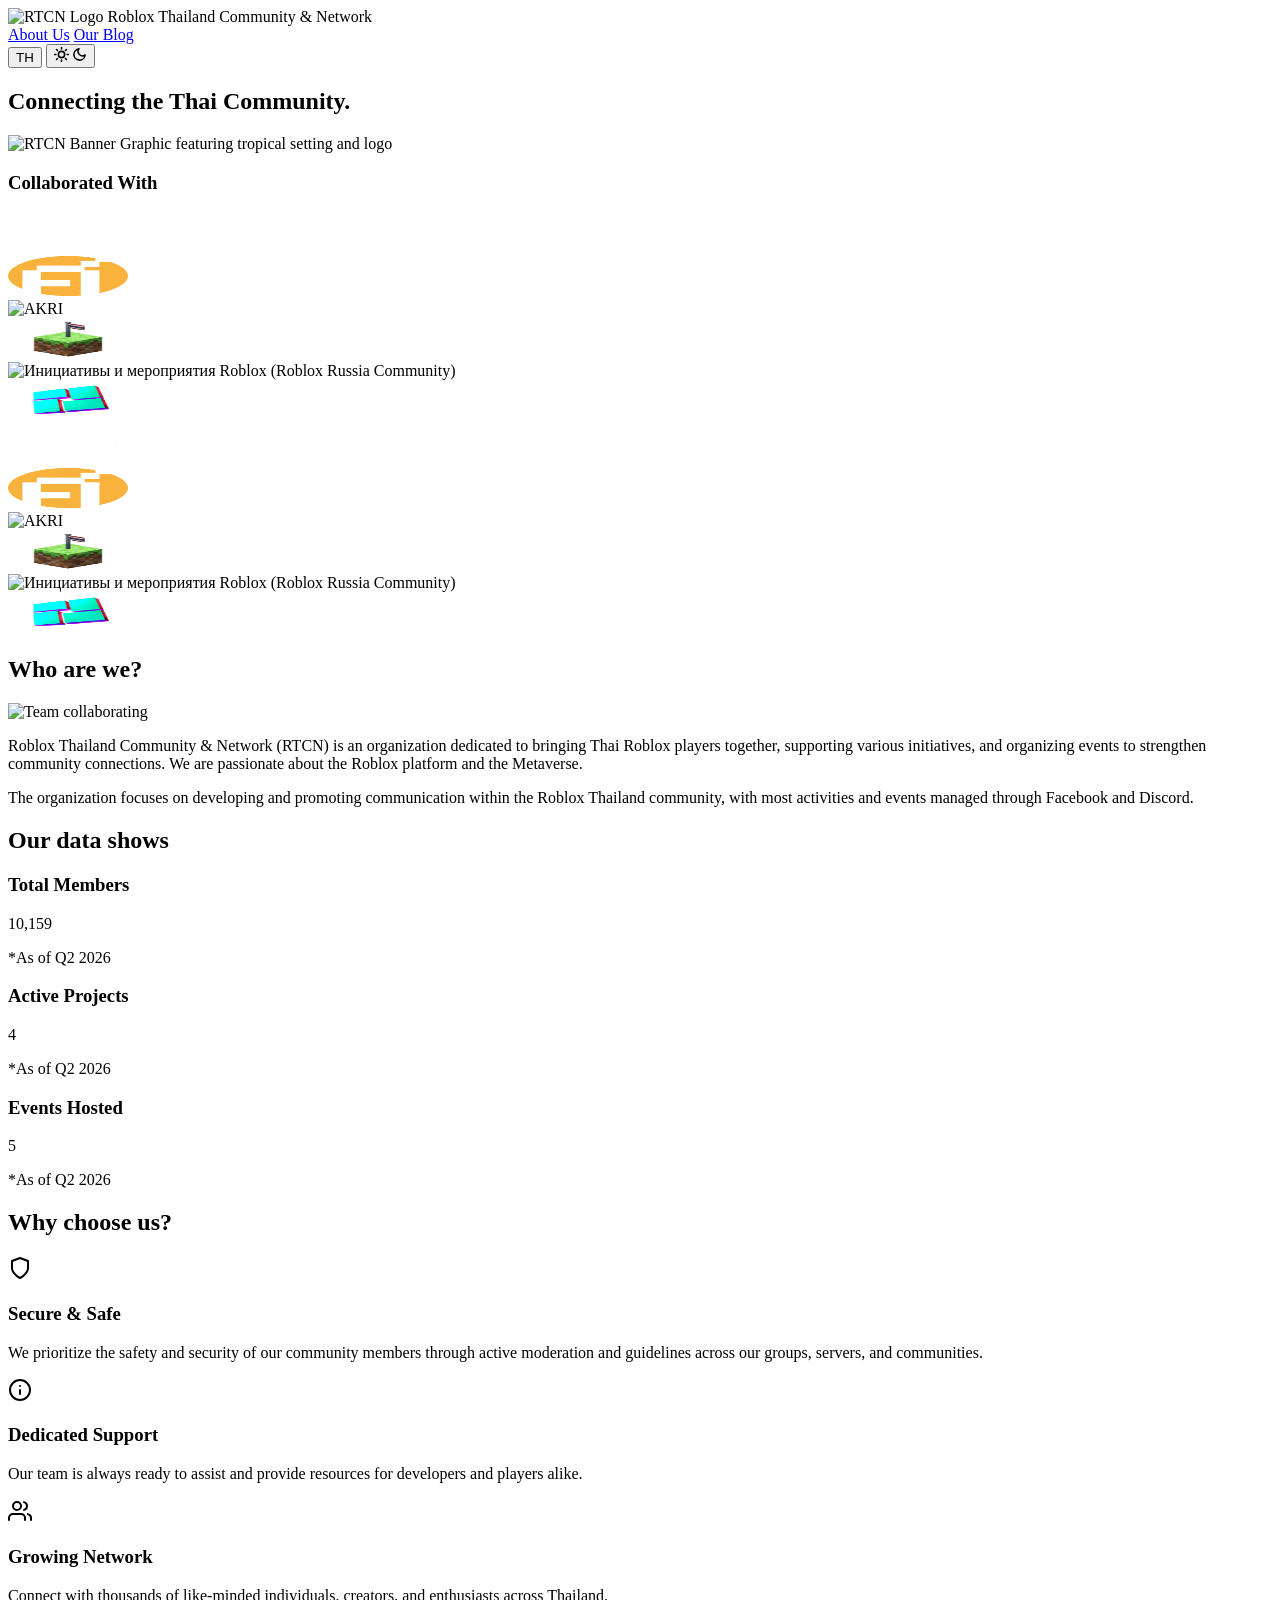
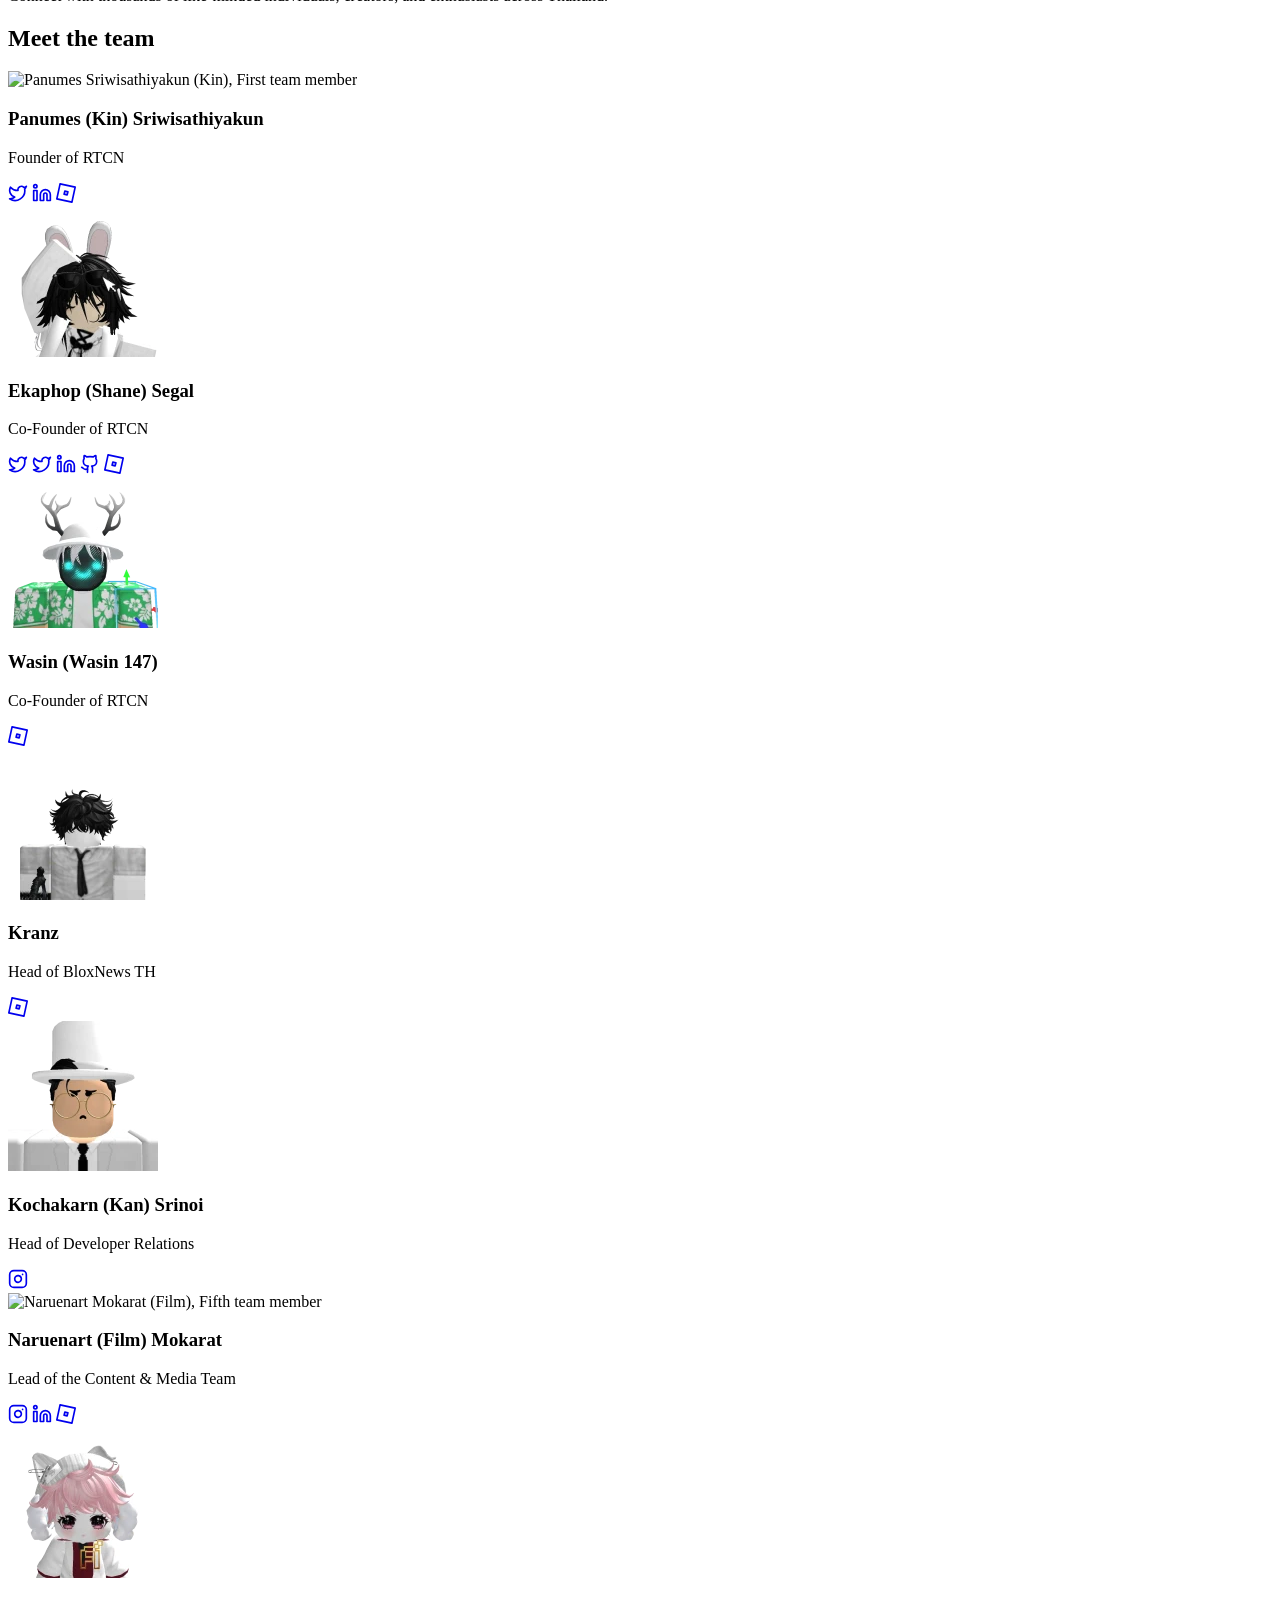
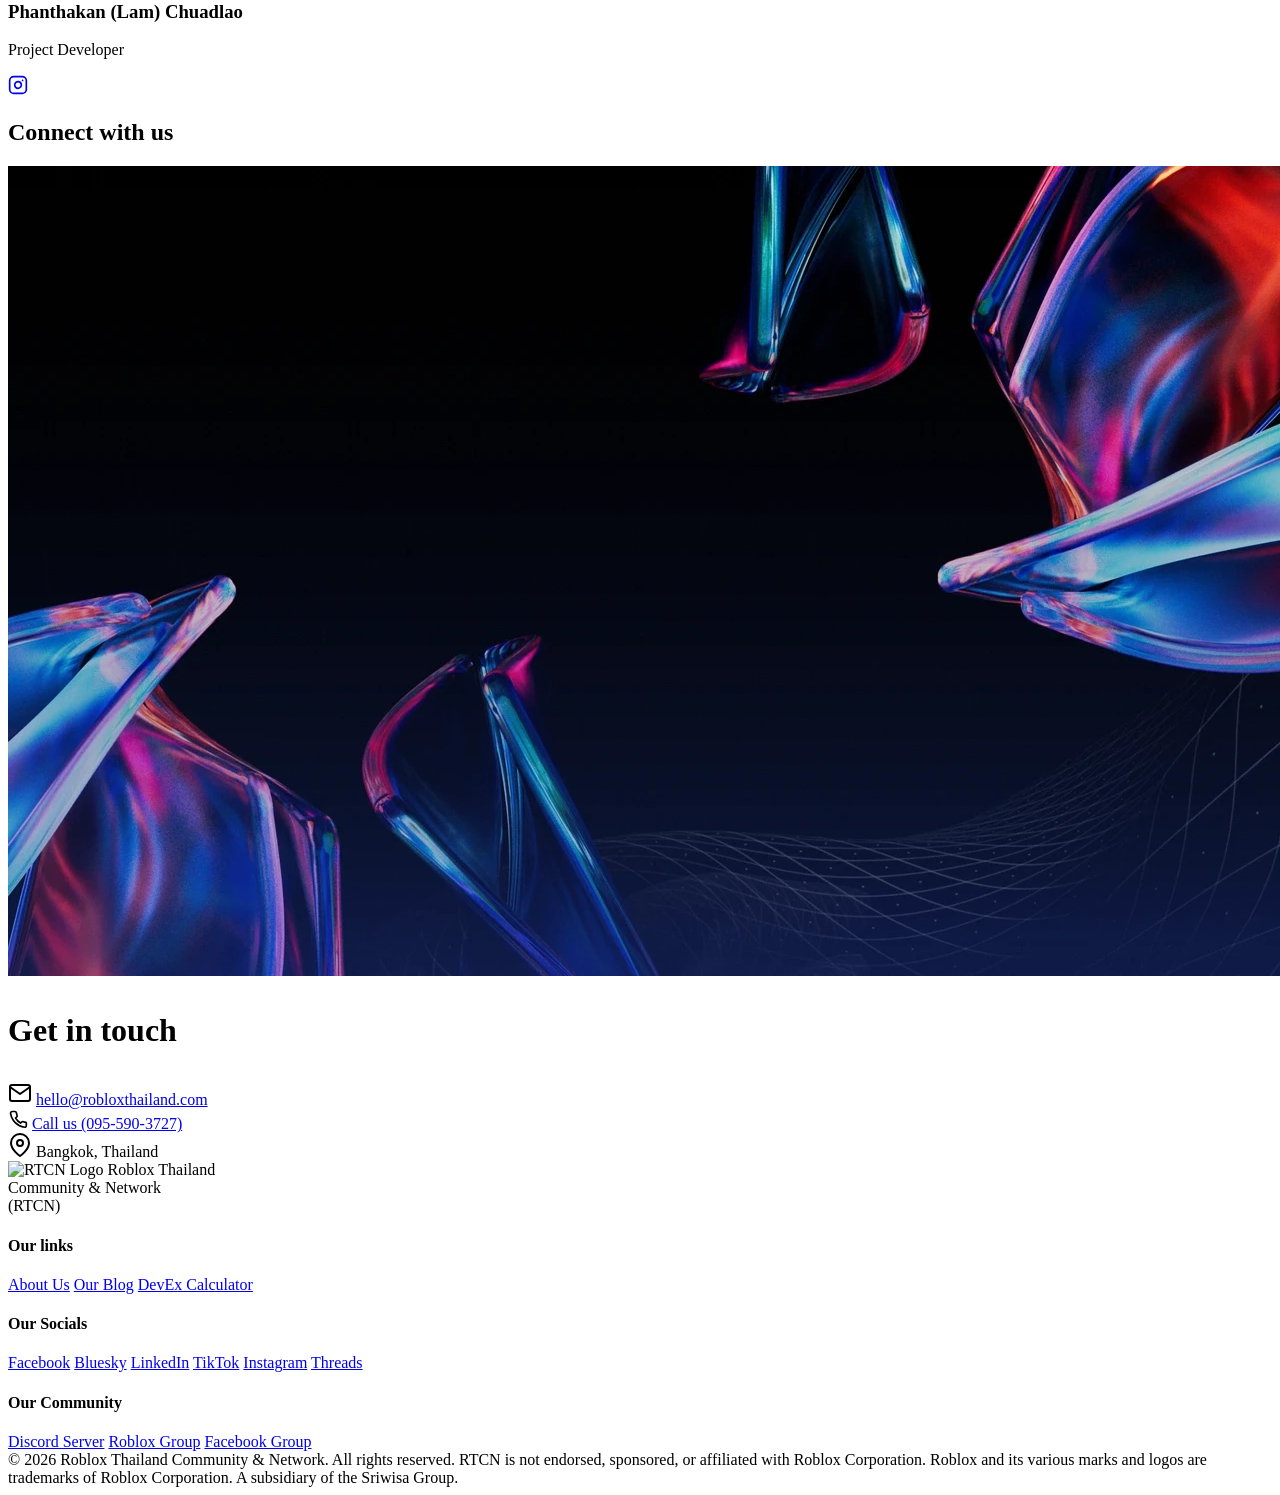
==== index.html @ a42fe669 "Updated team member info" ====
<!DOCTYPE html>
<html lang="en" data-theme="dark">
<head>
    <meta charset="UTF-8">
    <meta name="viewport" content="width=device-width, initial-scale=1.0">
    <meta name="darkreader-lock">
    <meta name="color-scheme" content="dark light">
    <meta name="robots" content="index, follow">
    <meta name="referrer" content="no-referrer">
    <meta name="format-detection" content="telephone=no">

    <!--
        Apply the saved theme before the page renders to prevent a flash of the wrong theme.
        This tiny script must stay in <head> and run synchronously.
    -->
    <script>
        (function () {
            var saved = localStorage.getItem('theme');
            var prefersDark = window.matchMedia('(prefers-color-scheme: dark)').matches;
            document.documentElement.dataset.theme = saved || (prefersDark ? 'dark' : 'light');
        })();
    </script>

    <link rel="icon" type="image/png" sizes="16x16" href="/favicon-16x16.png">
    <link rel="icon" type="image/png" sizes="32x32" href="/favicon-32x32.png">
    <link rel="apple-touch-icon" sizes="180x180" href="/favicon-180x180.png">
    <link rel="icon" type="image/png" sizes="192x192" href="/favicon-192x192.png">
    <link rel="icon" type="image/png" sizes="512x512" href="/favicon-512x512.png">

    <!-- Hreflang for SEO: tells search engines this page serves both EN and TH -->
    <link rel="alternate" hreflang="en" href="https://www.robloxthailand.com">
    <link rel="alternate" hreflang="th" href="https://www.robloxthailand.com">
    <link rel="alternate" hreflang="x-default" href="https://www.robloxthailand.com">

    <title>Roblox Thailand Community & Network | RTCN</title>
    <meta name="title" content="Roblox Thailand Community & Network">
    <meta name="description" content="Roblox Thailand Community & Network (RTCN) is a vibrant organization for Roblox enthusiasts in Thailand. We bring Thai players together, support various initiatives, and organize events.">
    <meta name="language" content="en">
    <meta name="author" content="Ekaphop">
    <meta name="theme-color" content="#966fc3">
    <meta name="keywords" content="portfolio, organization website, company website, organization webpage, company webpage, brand collaboration, social media, game studio, community, thailand, services">
    
    <meta property="og:type" content="website">
    <meta property="og:site_name" content="Roblox Thailand Community & Network (RTCN)">
    <meta property="og:url" content="https://www.robloxthailand.com">
    <meta property="og:title" content="Roblox Thailand Community & Network">
    <meta property="og:description" content="Roblox Thailand Community & Network (RTCN) is a vibrant organization for Roblox enthusiasts in Thailand. We bring Thai players together, support various initiatives, and organize events.">
    <meta property="og:image" content="https://www.robloxthailand.com/RTCN_banner.webp">
    <meta property="og:locale" content="en_US">
    
    <meta name="twitter:creator" content="@MafuSaku">
    <meta name="twitter:card" content="summary_large_image">
    <meta name="twitter:url" content="https://www.robloxthailand.com">
    <meta name="twitter:title" content="Roblox Thailand Community & Network (RTCN)">
    <meta name="twitter:description" content="Roblox Thailand Community & Network (RTCN) is a vibrant organization for Roblox enthusiasts in Thailand. We bring Thai players together, support various initiatives, and organize events.">
    <meta name="twitter:image" content="https://www.robloxthailand.com/RTCN_banner.webp">
    <meta name="revisit-after" content="7 days">
    
    <meta name="application-name" content="Roblox Thailand Community & Network (RTCN)">
    <meta name="apple-mobile-web-app-capable" content="yes">
    <meta name="apple-mobile-web-app-status-bar-style" content="black-translucent">
    <meta name="mobile-web-app-capable" content="yes">
    <meta name="msapplication-TileImage" content="https://www.robloxthailand.com/RTCN_logo.webp">
    
    <!-- Only the LCP image (banner) gets fetchpriority="high" -->
    <link rel="preload" as="image" href="/RTCN_banner.webp" fetchpriority="high">
    <link rel="preload" as="image" href="/RTCN_logo.webp" fetchpriority="auto">

    <link rel="preconnect" href="https://fonts.googleapis.com">
    <link rel="preconnect" href="https://fonts.gstatic.com" crossorigin>
    <link href="https://fonts.googleapis.com/css2?family=DM+Sans:opsz,wght@9..40,400;9..40,500;9..40,600&family=Sarabun:wght@400;500;600&display=swap" rel="stylesheet">

    <link rel="stylesheet" href="/css/style.css">
</head>
<body>

    <header class="nav-wrapper" id="navbar">
        <nav class="nav container" aria-label="Main navigation">
            <div class="nav-brand">
                <!-- Logo Image -->
                <img src="RTCN_logo.webp" alt="RTCN Logo" width="32" height="32">
                <span>Roblox Thailand Community & Network</span>
            </div>
            <div class="nav-links">
                <!-- Navigation Links -->
                <a href="#about" class="btn-link" data-i18n="nav-about">About Us</a>
                <a href="https://www.robloxthailand.com/blog" class="btn-link" data-i18n="nav-blog">Our Blog</a>
                <!-- <a href="https://www.robloxthailand.com/#events" class="btn-link">Events</a> -->
            </div>
            <!-- Theme and language toggle buttons -->
            <div class="nav-controls">
                <button class="btn-link lang-btn" id="langToggle" aria-label="Switch to Thai language">TH</button>
                <button class="btn-link theme-btn" id="themeToggle" aria-label="Switch to light mode">
                    <!-- Sun icon: shown in dark mode (click to go light) -->
                    <svg xmlns="http://www.w3.org/2000/svg" width="15" height="15" fill="none" stroke="currentColor" stroke-linecap="round" stroke-linejoin="round" stroke-width="2.5" aria-hidden="true" class="icon-sun" viewBox="0 0 24 24"><circle cx="12" cy="12" r="5"/><path d="M12 1v2m0 18v2M4.22 4.22l1.42 1.42m12.72 12.72 1.42 1.42M1 12h2m18 0h2M4.22 19.78l1.42-1.42M18.36 5.64l1.42-1.42"/></svg>
                    <!-- Moon icon: shown in light mode (click to go dark) -->
                    <svg xmlns="http://www.w3.org/2000/svg" width="15" height="15" fill="none" stroke="currentColor" stroke-linecap="round" stroke-linejoin="round" stroke-width="2.5" aria-hidden="true" class="icon-moon" viewBox="0 0 24 24"><path d="M21 12.79A9 9 0 1 1 11.21 3 7 7 0 0 0 21 12.79"/></svg>
                </button>
            </div>
        </nav>
    </header>

    <main>
        <!-- Hero section -->
        <section class="hero container">
            <h1 class="hero-title" data-i18n="hero-title">Connecting the Thai Community.</h1>
            <div class="hero-image-wrap">
                <!-- Hero Image Banner -->
                <img src="RTCN_banner.webp" alt="RTCN Banner Graphic featuring tropical setting and logo">
            </div>
        </section>

        <!-- Collaborated with -->
        <section class="collab-section">
            <h3 class="collab-title" data-i18n="collab-title">Collaborated With</h3>
            <div class="ticker-wrapper">
                <!--
                    Items are now in a single .ticker-set wrapper.
                    JavaScript will automatically clone it for the seamless loop.
                    To add a new logo: copy one .ticker-item and paste it here.
                -->
                <div class="ticker-track">
                    <div class="ticker-set">
                        <div class="ticker-item"><img src="/assets/site-images/collaborated-icons/Roblox_Logo_White.webp" width="120" height="40" loading="lazy" decoding="async" alt="Roblox"></div>
                        <div class="ticker-item"><img src="/assets/site-images/collaborated-icons/sriwisa.webp" width="120" height="40" loading="lazy" decoding="async" alt="Sriwisa"></div>
                        <div class="ticker-item"><img src="/assets/site-images/collaborated-icons/AKRI_logo.webp" width="120" height="40" loading="lazy" decoding="async" alt="AKRI"></div>
                        <div class="ticker-item"><img src="/assets/site-images/collaborated-icons/MCTH_Logo.webp" width="120" height="40" loading="lazy" decoding="async" alt="MCTH (Minecraft Thailand)"></div>
                        <div class="ticker-item"><img src="/assets/site-images/collaborated-icons/RobloxRussiaCommunity.webp" width="120" height="40" loading="lazy" decoding="async" alt="Инициативы и мероприятия Roblox (Roblox Russia Community)"></div>
                        <div class="ticker-item"><img src="/assets/site-images/collaborated-icons/RobloxVietnamCommunity.webp" width="120" height="40" loading="lazy" decoding="async" alt="Roblox Vietnam Community"></div>
                    </div>
                </div>
            </div>
        </section>

        <!-- Who are we -->
        <section id="about" class="section-padding container reveal">
            <h2 class="section-title text-center" data-i18n="about-title">Who are we?</h2>
            <div class="who-we-are-grid">
                <!-- About Section Image -->
                <img src="/assets/site-images/roblox_thailand_image.webp" alt="Team collaborating" class="who-image" loading="lazy" decoding="async">
                <div>
                    <!-- About Section Text -->
                    <p data-i18n="about-p1">Roblox Thailand Community & Network (RTCN) is an organization dedicated to bringing Thai Roblox players together, supporting various initiatives, and organizing events to strengthen community connections. We are passionate about the Roblox platform and the Metaverse.</p>
                    <p style="margin-top: 1rem;" data-i18n="about-p2">The organization focuses on developing and promoting communication within the Roblox Thailand community, with most activities and events managed through Facebook and Discord.</p>
                </div>
            </div>
        </section>

        <!-- Our data shows -->
        <section class="section-padding container reveal">
            <h2 class="section-title text-center" data-i18n="stats-title">Our data shows</h2>
            <div class="stats-grid">
                
                <!-- Stat Card 1 -->
                <article class="stat-card">
                    <h3 class="stat-title" data-i18n="stat1-title">Total Members</h3>
                    <div class="stat-number-box">
                        <!-- data-target is the number it will count up to -->
                        <div class="stat-number counter" data-target="23000">0</div>
                    </div>
                    <p class="stat-subtitle" data-i18n="stat-note">*As of Q2 2026</p>
                </article>

                <!-- Stat Card 2 -->
                <article class="stat-card">
                    <h3 class="stat-title" data-i18n="stat2-title">Active Projects</h3>
                    <div class="stat-number-box">
                        <div class="stat-number counter" data-target="9">0</div>
                    </div>
                    <p class="stat-subtitle" data-i18n="stat-note">*As of Q2 2026</p>
                </article>

                <!-- Stat Card 3 -->
                <article class="stat-card">
                    <h3 class="stat-title" data-i18n="stat3-title">Events Hosted</h3>
                    <div class="stat-number-box">
                        <div class="stat-number counter" data-target="10">0</div>
                    </div>
                    <p class="stat-subtitle" data-i18n="stat-note">*As of Q2 2026</p>
                </article>

            </div>
        </section>

        <!-- Why choose us -->
        <section class="section-padding container reveal">
            <h2 class="section-title text-center" data-i18n="features-title">Why choose us?</h2>
            <div class="features-grid">
                
                <!-- Feature 1 -->
                <article class="feature-card">
                    <div class="feature-icon">
                        <!-- SVG Icon -->
                        <svg xmlns="http://www.w3.org/2000/svg" width="24" height="24" fill="none" stroke="currentColor" stroke-linecap="round" stroke-linejoin="round" stroke-width="2" aria-hidden="true" viewBox="0 0 24 24"><path d="M12 22s8-4 8-10V5l-8-3-8 3v7c0 6 8 10 8 10"/></svg>
                    </div>
                    <h3 data-i18n="feat1-title">Secure & Safe</h3>
                    <p data-i18n="feat1-desc">We prioritize the safety and security of our community members through active moderation and guidelines across our groups, servers, and communities.</p>
                </article>

                <!-- Feature 2 -->
                <article class="feature-card">
                    <div class="feature-icon">
                        <svg xmlns="http://www.w3.org/2000/svg" width="24" height="24" fill="none" stroke="currentColor" stroke-linecap="round" stroke-linejoin="round" stroke-width="2" aria-hidden="true" viewBox="0 0 24 24"><circle cx="12" cy="12" r="10"/><path d="M12 16v-4m0-4h.01"/></svg>
                    </div>
                    <h3 data-i18n="feat2-title">Dedicated Support</h3>
                    <p data-i18n="feat2-desc">Our team is always ready to assist and provide resources for developers and players alike.</p>
                </article>

                <!-- Feature 3 -->
                <article class="feature-card">
                    <div class="feature-icon">
                        <svg xmlns="http://www.w3.org/2000/svg" width="24" height="24" fill="none" stroke="currentColor" stroke-linecap="round" stroke-linejoin="round" stroke-width="2" aria-hidden="true" viewBox="0 0 24 24"><path d="M17 21v-2a4 4 0 0 0-4-4H5a4 4 0 0 0-4 4v2"/><circle cx="9" cy="7" r="4"/><path d="M23 21v-2a4 4 0 0 0-3-3.87m-4-12a4 4 0 0 1 0 7.75"/></svg>
                    </div>
                    <h3 data-i18n="feat3-title">Growing Network</h3>
                    <p data-i18n="feat3-desc">Connect with thousands of like-minded individuals, creators, and enthusiasts across Thailand.</p>
                </article>

            </div>
        </section>

        <!-- Our projects (Carousel) -->
        <!-- data-carousel attribute helps our Javascript find this specific slider -->
        <!-- <section class="section-padding container reveal carousel-wrapper" data-carousel="projects">
            <h2 class="section-title text-center">Our Projects</h2>
            
            <div class="carousel-container">
                <div class="carousel-track">
                    // Project Card 1 
                    <article class="carousel-card">
                        // REPLACE: Image
                        <img src="https://images.unsplash.com/photo-1550745165-9bc0b252726f?auto=format&fit=crop&q=80&w=600" alt="Project 1" class="card-image-placeholder">
                        <h3 class="card-title">Project Alpha</h3>
                        <p class="card-desc">A quick description of the project highlighting its main features and impact.</p>
                        <div class="card-links">
                            // REPLACE: SVGs for links (e.g., github, web)
                            <a href="#" aria-label="Github"><svg xmlns="http://www.w3.org/2000/svg" width="20" height="20" viewBox="0 0 24 24" fill="none" stroke="currentColor" stroke-width="2" stroke-linecap="round" stroke-linejoin="round"><path d="M15 22v-4a4.8 4.8 0 0 0-1-3.5c3 0 6-2 6-5.5.08-1.25-.27-2.48-1-3.5.28-1.15.28-2.35 0-3.5 0 0-1 0-3 1.5-2.64-.5-5.36-.5-8 0C6 2 5 2 5 2c-.3 1.15-.3 2.35 0 3.5A5.403 5.403 0 0 0 4 9c0 3.5 3 5.5 6 5.5-.39.49-.68 1.05-.85 1.65-.17.6-.22 1.23-.15 1.85v4"/><path d="M9 18c-4.51 2-5-2-7-2"/></svg></a>
                            <a href="#" aria-label="Website"><svg xmlns="http://www.w3.org/2000/svg" width="20" height="20" viewBox="0 0 24 24" fill="none" stroke="currentColor" stroke-width="2" stroke-linecap="round" stroke-linejoin="round"><circle cx="12" cy="12" r="10"/><line x1="2" y1="12" x2="22" y2="12"/><path d="M12 2a15.3 15.3 0 0 1 4 10 15.3 15.3 0 0 1-4 10 15.3 15.3 0 0 1-4-10 15.3 15.3 0 0 1 4-10z"/></svg></a>
                        </div>
                    </article>

                    // Project Card 2
                    <article class="carousel-card">
                        <div class="card-image-placeholder">[ Image ]</div>
                        <h3 class="card-title">Project Beta</h3>
                        <p class="card-desc">Another amazing initiative built by our talented community members.</p>
                        <div class="card-links">
                            <a href="#" aria-label="Github"><svg xmlns="http://www.w3.org/2000/svg" width="20" height="20" viewBox="0 0 24 24" fill="none" stroke="currentColor" stroke-width="2" stroke-linecap="round" stroke-linejoin="round"><path d="M15 22v-4a4.8 4.8 0 0 0-1-3.5c3 0 6-2 6-5.5.08-1.25-.27-2.48-1-3.5.28-1.15.28-2.35 0-3.5 0 0-1 0-3 1.5-2.64-.5-5.36-.5-8 0C6 2 5 2 5 2c-.3 1.15-.3 2.35 0 3.5A5.403 5.403 0 0 0 4 9c0 3.5 3 5.5 6 5.5-.39.49-.68 1.05-.85 1.65-.17.6-.22 1.23-.15 1.85v4"/><path d="M9 18c-4.51 2-5-2-7-2"/></svg></a>
                        </div>
                    </article>

                    // Project Card 3 
                    <article class="carousel-card">
                        <div class="card-image-placeholder">[ Image ]</div>
                        <h3 class="card-title">Project Gamma</h3>
                        <p class="card-desc">Connecting APIs and building tools for the modern Roblox developer ecosystem.</p>
                        <div class="card-links">
                             <a href="#" aria-label="Website"><svg xmlns="http://www.w3.org/2000/svg" width="20" height="20" viewBox="0 0 24 24" fill="none" stroke="currentColor" stroke-width="2" stroke-linecap="round" stroke-linejoin="round"><circle cx="12" cy="12" r="10"/><line x1="2" y1="12" x2="22" y2="12"/><path d="M12 2a15.3 15.3 0 0 1 4 10 15.3 15.3 0 0 1-4 10 15.3 15.3 0 0 1-4-10 15.3 15.3 0 0 1 4-10z"/></svg></a>
                        </div>
                    </article>
                    
                    // Project Card 4 (To show scrolling) 
                    <article class="carousel-card">
                        <div class="card-image-placeholder">[ Image ]</div>
                        <h3 class="card-title">Project Delta</h3>
                        <p class="card-desc">An experimental branch focusing on real-time multiplayer data.</p>
                        <div class="card-links">
                            <a href="#" aria-label="Github"><svg xmlns="http://www.w3.org/2000/svg" width="20" height="20" viewBox="0 0 24 24" fill="none" stroke="currentColor" stroke-width="2" stroke-linecap="round" stroke-linejoin="round"><path d="M15 22v-4a4.8 4.8 0 0 0-1-3.5c3 0 6-2 6-5.5.08-1.25-.27-2.48-1-3.5.28-1.15.28-2.35 0-3.5 0 0-1 0-3 1.5-2.64-.5-5.36-.5-8 0C6 2 5 2 5 2c-.3 1.15-.3 2.35 0 3.5A5.403 5.403 0 0 0 4 9c0 3.5 3 5.5 6 5.5-.39.49-.68 1.05-.85 1.65-.17.6-.22 1.23-.15 1.85v4"/><path d="M9 18c-4.51 2-5-2-7-2"/></svg></a>
                        </div>
                    </article>
                </div>
            </div>
            
            // JavaScript will populate active state dynamically
            <div class="carousel-indicators">
                <div class="diamond active"></div>
                <div class="diamond"></div>
                <div class="diamond"></div>
                <div class="diamond"></div>
            </div>
        </section> -->

        <!-- Meet the team (carousel) -->
        <section class="section-padding container reveal carousel-wrapper" data-carousel="team">
            <h2 class="section-title text-center" data-i18n="team-title">Meet the team</h2>
            
            <div class="carousel-container">
                <div class="carousel-track">
                    <!-- Team Card 1 -->
                    <article class="carousel-card">
                        <img src="/assets/team-images/kinsriwisa.webp" alt="Panumes Sriwisathiyakun (Kin), First team member" class="card-image-placeholder team-avatar" loading="lazy" decoding="async">
                        <div class="text-center">
                            <h3 class="card-title">Panumes (Kin) Sriwisathiyakun</h3>
                            <p class="card-desc" data-i18n="role-founder">Founder of RTCN</p>
                        </div>
                        <div class="card-links" style="justify-content: center;">
                            <a href="https://x.com/kinsriwisa" target="_blank" rel="noopener noreferrer" aria-label="Twitter/X"><svg xmlns="http://www.w3.org/2000/svg" width="20" height="20" fill="none" stroke="currentColor" stroke-linecap="round" stroke-linejoin="round" stroke-width="2" aria-hidden="true" viewBox="0 0 24 24"><path d="M22 4s-.7 2.1-2 3.4c1.6 10-9.4 17.3-18 11.6 2.2.1 4.4-.6 6-2C3 15.5.5 9.6 3 5c2.2 2.6 5.6 4.1 9 4-.9-4.2 4-6.6 7-3.8 1.1 0 3-1.2 3-1.2"/></svg></a>
                            <a href="https://www.linkedin.com/in/panumes-sriwisathiyakun-99913820b" target="_blank" rel="noopener noreferrer" aria-label="LinkedIn"><svg xmlns="http://www.w3.org/2000/svg" width="20" height="20" fill="none" stroke="currentColor" stroke-linecap="round" stroke-linejoin="round" stroke-width="2" aria-hidden="true" viewBox="0 0 24 24"><path d="M16 8a6 6 0 0 1 6 6v7h-4v-7a2 2 0 0 0-2-2 2 2 0 0 0-2 2v7h-4v-7a6 6 0 0 1 6-6M2 9h4v12H2z"/><circle cx="4" cy="4" r="2"/></svg></a>
                            <a href="https://www.roblox.com/users/646193490/profile" target="_blank" rel="noopener noreferrer" aria-label="Roblox"><svg xmlns="http://www.w3.org/2000/svg" width="20" height="20" fill="none" stroke="currentColor" stroke-linecap="round" stroke-linejoin="round" stroke-width="2" aria-hidden="true" viewBox="0 0 24 24"><path d="M4.9 1 1 19.1 19.1 23 23 4.9z"/><path d="m13.4 14.3-3.7-.9.9-3.7 3.7.9z"/></svg></a>
                        </div>
                    </article>

                    <!-- Team Card 2 -->
                    <article class="carousel-card">
                        <img src="/assets/team-images/femtrs-ekaphop.webp" alt="Ekaphop Segal (Shane), Second team member" class="card-image-placeholder team-avatar" loading="lazy" decoding="async">
                        <div class="text-center">
                            <h3 class="card-title">Ekaphop (Shane) Segal</h3>
                            <p class="card-desc" data-i18n="role-cofounder">Co-Founder of RTCN</p>
                        </div>
                        <div class="card-links" style="justify-content: center;">
                            <a href="https://x.com/mafusaku" target="_blank" rel="noopener noreferrer" aria-label="Twitter/X"><svg xmlns="http://www.w3.org/2000/svg" width="20" height="20" fill="none" stroke="currentColor" stroke-linecap="round" stroke-linejoin="round" stroke-width="2" aria-hidden="true" viewBox="0 0 24 24"><path d="M22 4s-.7 2.1-2 3.4c1.6 10-9.4 17.3-18 11.6 2.2.1 4.4-.6 6-2C3 15.5.5 9.6 3 5c2.2 2.6 5.6 4.1 9 4-.9-4.2 4-6.6 7-3.8 1.1 0 3-1.2 3-1.2"/></svg></a>
                            <a href="https://x.com/scardayoo" target="_blank" rel="noopener noreferrer" aria-label="Twitter/X (alt)"><svg xmlns="http://www.w3.org/2000/svg" width="20" height="20" fill="none" stroke="currentColor" stroke-linecap="round" stroke-linejoin="round" stroke-width="2" aria-hidden="true" viewBox="0 0 24 24"><path d="M22 4s-.7 2.1-2 3.4c1.6 10-9.4 17.3-18 11.6 2.2.1 4.4-.6 6-2C3 15.5.5 9.6 3 5c2.2 2.6 5.6 4.1 9 4-.9-4.2 4-6.6 7-3.8 1.1 0 3-1.2 3-1.2"/></svg></a>
                            <a href="https://www.linkedin.com/in/essegal" target="_blank" rel="noopener noreferrer" aria-label="LinkedIn"><svg xmlns="http://www.w3.org/2000/svg" width="20" height="20" fill="none" stroke="currentColor" stroke-linecap="round" stroke-linejoin="round" stroke-width="2" aria-hidden="true" viewBox="0 0 24 24"><path d="M16 8a6 6 0 0 1 6 6v7h-4v-7a2 2 0 0 0-2-2 2 2 0 0 0-2 2v7h-4v-7a6 6 0 0 1 6-6M2 9h4v12H2z"/><circle cx="4" cy="4" r="2"/></svg></a>
                            <a href="https://www.github.com/mafusaku" target="_blank" rel="noopener noreferrer" aria-label="Github"><svg xmlns="http://www.w3.org/2000/svg" width="20" height="20" fill="none" stroke="currentColor" stroke-linecap="round" stroke-linejoin="round" stroke-width="2" aria-hidden="true" viewBox="0 0 24 24"><path d="M15 22v-4a4.8 4.8 0 0 0-1-3.5c3 0 6-2 6-5.5.08-1.25-.27-2.48-1-3.5.28-1.15.28-2.35 0-3.5 0 0-1 0-3 1.5-2.64-.5-5.36-.5-8 0C6 2 5 2 5 2c-.3 1.15-.3 2.35 0 3.5A5.4 5.4 0 0 0 4 9c0 3.5 3 5.5 6 5.5-.39.49-.68 1.05-.85 1.65S8.93 17.38 9 18v4"/><path d="M9 18c-4.51 2-5-2-7-2"/></svg></a>
                            <a href="https://www.roblox.com/share?code=0d22a0bf55305a4ca0d622407814cd96&type=Profile" target="_blank" rel="noopener noreferrer" aria-label="Roblox"><svg xmlns="http://www.w3.org/2000/svg" width="20" height="20" fill="none" stroke="currentColor" stroke-linecap="round" stroke-linejoin="round" stroke-width="2" aria-hidden="true" viewBox="0 0 24 24"><path d="M4.9 1 1 19.1 19.1 23 23 4.9z"/><path d="m13.4 14.3-3.7-.9.9-3.7 3.7.9z"/></svg></a>
                        </div>
                    </article>

                    <!-- Team Card 3 -->
                    <article class="carousel-card">
                        <img src="/assets/team-images/wasin.webp" alt="Wasin" class="card-image-placeholder team-avatar" loading="lazy" decoding="async">
                        <div class="text-center">
                            <h3 class="card-title">Wasin (Wasin 147)</h3>
                            <p class="card-desc" data-i18n="role-cofounder">Co-Founder of RTCN</p>
                        </div>
                        <div class="card-links" style="justify-content: center;">
                            <a href="https://www.roblox.com/users/99272995/profile" target="_blank" rel="noopener noreferrer" aria-label="Roblox"><svg xmlns="http://www.w3.org/2000/svg" width="20" height="20" fill="none" stroke="currentColor" stroke-linecap="round" stroke-linejoin="round" stroke-width="2" aria-hidden="true" viewBox="0 0 24 24"><path d="M4.9 1 1 19.1 19.1 23 23 4.9z"/><path d="m13.4 14.3-3.7-.9.9-3.7 3.7.9z"/></svg></a>
                        </div>
                    </article>

                    <article class="carousel-card">
                        <img src="/assets/team-images/bloxnewsth.webp" alt="Kranz" class="card-image-placeholder team-avatar" loading="lazy" decoding="async">
                        <div class="text-center">
                            <h3 class="card-title">Kranz</h3>
                            <p class="card-desc" data-i18n="role-bloxnews">Head of BloxNews TH</p>
                        </div>
                        <div class="card-links" style="justify-content: center;">
                            <a href="https://www.roblox.com/users/10312675863/profile" target="_blank" rel="noopener noreferrer" aria-label="Roblox"><svg xmlns="http://www.w3.org/2000/svg" width="20" height="20" fill="none" stroke="currentColor" stroke-linecap="round" stroke-linejoin="round" stroke-width="2" aria-hidden="true" viewBox="0 0 24 24"><path d="M4.9 1 1 19.1 19.1 23 23 4.9z"/><path d="m13.4 14.3-3.7-.9.9-3.7 3.7.9z"/></svg></a>
                        </div>
                    </article>

                    <!-- Team Card 4 -->
                    <article class="carousel-card">
                        <img src="/assets/team-images/nadol.webp" alt="Kochakarn Srinoi (Kan), Fourth team member" class="card-image-placeholder team-avatar" loading="lazy" decoding="async">
                        <div class="text-center">
                            <h3 class="card-title">Kochakarn (Kan) Srinoi</h3>
                            <p class="card-desc" data-i18n="role-dev-rel">Head of Developer Relations</p>
                        </div>
                        <div class="card-links" style="justify-content: center;">
                            <a href="https://www.instagram.com/ken_kingx1x" target="_blank" rel="noopener noreferrer" aria-label="Instagram"><svg xmlns="http://www.w3.org/2000/svg" width="20" height="20" fill="none" stroke="currentColor" stroke-linecap="round" stroke-linejoin="round" stroke-width="2" aria-hidden="true" viewBox="0 0 24 24"><rect width="20" height="20" x="2" y="2" rx="5" ry="5"/><path d="M16 11.37A4 4 0 1 1 12.63 8 4 4 0 0 1 16 11.37m1.5-4.87h.01"/></svg></a>
                        </div>
                    </article>

                    <!-- Team Card 5 -->
                    <article class="carousel-card">
                        <img src="/assets/team-images/FILMKWM.webp" alt="Naruenart Mokarat (Film), Fifth team member" class="card-image-placeholder team-avatar" loading="lazy" decoding="async">
                        <div class="text-center">
                            <h3 class="card-title">Naruenart (Film) Mokarat</h3>
                            <p class="card-desc" data-i18n="role-content">Lead of the Content & Media Team</p>
                        </div>
                        <div class="card-links" style="justify-content: center;">
                            <a href="https://www.instagram.com/green.poiiw" target="_blank" rel="noopener noreferrer" aria-label="Instagram"><svg xmlns="http://www.w3.org/2000/svg" width="20" height="20" fill="none" stroke="currentColor" stroke-linecap="round" stroke-linejoin="round" stroke-width="2" aria-hidden="true" viewBox="0 0 24 24"><rect width="20" height="20" x="2" y="2" rx="5" ry="5"/><path d="M16 11.37A4 4 0 1 1 12.63 8 4 4 0 0 1 16 11.37m1.5-4.87h.01"/></svg></a>
                            <a href="https://www.linkedin.com/in/naruenatmokarat" target="_blank" rel="noopener noreferrer" aria-label="LinkedIn"><svg xmlns="http://www.w3.org/2000/svg" width="20" height="20" fill="none" stroke="currentColor" stroke-linecap="round" stroke-linejoin="round" stroke-width="2" aria-hidden="true" viewBox="0 0 24 24"><path d="M16 8a6 6 0 0 1 6 6v7h-4v-7a2 2 0 0 0-2-2 2 2 0 0 0-2 2v7h-4v-7a6 6 0 0 1 6-6M2 9h4v12H2z"/><circle cx="4" cy="4" r="2"/></svg></a>
                            <a href="https://www.roblox.com/users/3876982707/profile" target="_blank" rel="noopener noreferrer" aria-label="Roblox"><svg xmlns="http://www.w3.org/2000/svg" width="20" height="20" fill="none" stroke="currentColor" stroke-linecap="round" stroke-linejoin="round" stroke-width="2" aria-hidden="true" viewBox="0 0 24 24"><path d="M4.9 1 1 19.1 19.1 23 23 4.9z"/><path d="m13.4 14.3-3.7-.9.9-3.7 3.7.9z"/></svg></a>
                        </div>
                    </article>

                    <!-- Team Card 6 -->
                    <article class="carousel-card">
                        <img src="/assets/team-images/aslam.webp" alt="Phanthakan Chuadlao (Lam), Sixth team member" class="card-image-placeholder team-avatar" loading="lazy" decoding="async">
                        <div class="text-center">
                            <h3 class="card-title">Phanthakan (Lam) Chuadlao</h3>
                            <p class="card-desc" data-i18n="role-dev">Project Developer</p>
                        </div>
                        <div class="card-links" style="justify-content: center;">
                            <a href="https://www.instagram.com/as_lam.08" target="_blank" rel="noopener noreferrer" aria-label="Instagram"><svg xmlns="http://www.w3.org/2000/svg" width="20" height="20" fill="none" stroke="currentColor" stroke-linecap="round" stroke-linejoin="round" stroke-width="2" aria-hidden="true" viewBox="0 0 24 24"><rect width="20" height="20" x="2" y="2" rx="5" ry="5"/><path d="M16 11.37A4 4 0 1 1 12.63 8 4 4 0 0 1 16 11.37m1.5-4.87h.01"/></svg></a>
                        </div>
                    </article>

                    <!-- Team Card [Placeholder] -->
                    <!-- <article class="carousel-card">
                        <div class="card-image-placeholder team-avatar">[ Image ]</div>
                        <div class="text-center">
                            <h3 class="card-title">Somchai T.</h3>
                            <p class="card-desc">Events Coordinator</p>
                        </div>
                        <div class="card-links" style="justify-content: center;">
                            <a href="#" aria-label="LinkedIn"><svg xmlns="http://www.w3.org/2000/svg" width="20" height="20" viewBox="0 0 24 24" fill="none" stroke="currentColor" stroke-width="2" stroke-linecap="round" stroke-linejoin="round"><path d="M16 8a6 6 0 0 1 6 6v7h-4v-7a2 2 0 0 0-2-2 2 2 0 0 0-2 2v7h-4v-7a6 6 0 0 1 6-6z"/><rect x="2" y="9" width="4" height="12"/><circle cx="4" cy="4" r="2"/></svg></a>
                        </div>
                    </article> -->
                </div>
            </div>
            
            <!-- JavaScript will populate the diamonds dynamically based on card count -->
            <div class="carousel-indicators"></div>
        </section>

        <!-- Connect with us -->
        <section id="connect" class="section-padding container reveal">
            <h2 class="section-title text-center" data-i18n="connect-title">Connect with us</h2>
            <div class="connect-box">
                <!-- Background Image for the connect box -->
                <img src="/assets/site-images/shapes.webp" alt="" class="connect-bg" loading="lazy" decoding="async">
                
                <div class="connect-content">
                    <h3 style="font-size: 2rem; margin-bottom: 2rem;" data-i18n="connect-subtitle">Get in touch</h3>
                    <div class="connect-info">
                        <div class="contact-item">
                           <svg xmlns="http://www.w3.org/2000/svg" width="24" height="24" fill="none" stroke="currentColor" stroke-linecap="round" stroke-linejoin="round" stroke-width="2" aria-hidden="true" viewBox="0 0 24 24"><path d="M4 4h16c1.1 0 2 .9 2 2v12c0 1.1-.9 2-2 2H4c-1.1 0-2-.9-2-2V6c0-1.1.9-2 2-2"/><path d="m22 6-10 7L2 6"/></svg>
                            <span><a href="mailto:hello@robloxthailand.com?subject=Inquiry%20via%20Website&body=Dear%20RTCN,%0D%0A%0D%0AI%20would%20like%20to%20inquire...%0D%0A%0D%0AThanks.%0D%0A%5B%20Sent%20from%20RTCN's%20Website%20%5D" aria-label="Email">hello@robloxthailand.com</a></span>
                        </div>
                        <div class="contact-item">
                            <svg xmlns="http://www.w3.org/2000/svg" width="20" height="20" fill="none" stroke="currentColor" stroke-linecap="round" stroke-linejoin="round" stroke-width="2" aria-hidden="true" viewBox="0 0 24 24"><path d="M22 16.92v3a2 2 0 0 1-2.18 2A19.79 19.79 0 0 1 3.09 5.18 2 2 0 0 1 5.11 3h3a2 2 0 0 1 2 1.72 12.8 12.8 0 0 0 .7 2.81 2 2 0 0 1-.45 2.11l-1.27 1.27a16 16 0 0 0 6 6l1.27-1.27a2 2 0 0 1 2.11-.45 12.8 12.8 0 0 0 2.81.7 2 2 0 0 1 .72 1.03"/></svg>
                            <span><a href="tel:+66955903727" data-i18n="contact-call">Call us (095-590-3727)</a></span>
                        </div>
                        <div class="contact-item">
                            <svg xmlns="http://www.w3.org/2000/svg" width="24" height="24" fill="none" stroke="currentColor" stroke-linecap="round" stroke-linejoin="round" stroke-width="2" aria-hidden="true" viewBox="0 0 24 24"><path d="M21 10c0 7-9 13-9 13s-9-6-9-13a9 9 0 0 1 18 0"/><circle cx="12" cy="10" r="3"/></svg>
                            <span data-i18n="contact-location">Bangkok, Thailand</span>
                        </div>
                    </div>
                </div>

                <!-- Facebook feed card -->
                <!-- <div class="connect-feeds">

                    <div class="mock-feed facebook-consent">
                        <button class="load-facebook-feed">
                            <svg xmlns="http://www.w3.org/2000/svg" width="32" height="32" viewBox="0 0 24 24" fill="none"
                                stroke="currentColor" stroke-width="2" stroke-linecap="round" stroke-linejoin="round"
                                style="margin-bottom:1rem;">
                                <path d="M18 2h-3a5 5 0 0 0-5 5v3H7v4h3v8h4v-8h3l1-4h-4V7a1 1 0 0 1 1-1h3z" />
                            </svg>
                    
                            <p>Load Facebook Feed</p>
                            <small>This will connect to Facebook and may set cookies.</small>
                        </button>
                    
                        <div class="facebook-feed-container"></div>
                    </div>

                    <div class="mock-feed">
                        <svg xmlns="http://www.w3.org/2000/svg" width="32" height="32" viewBox="0 0 24 24" fill="none" stroke="currentColor" stroke-width="2" stroke-linecap="round" stroke-linejoin="round" style="margin-bottom: 1rem;"><path d="M18 2h-3a5 5 0 0 0-5 5v3H7v4h3v8h4v-8h3l1-4h-4V7a1 1 0 0 1 1-1h3z"/></svg>
                        <p>[ Feed from Facebook Page ]</p>
                    </div>
                </div> -->
            </div>
        </section>
    </main>

    <!-- FOOTER -->
    <footer class="container">
        <div class="footer-grid">
            
            <div class="footer-brand">
                <div class="footer-logo-row">
                    <!-- Footer Logo -->
                    <img src="RTCN_logo.webp" alt="RTCN Logo" width="40" height="40" loading="lazy" decoding="async">
                    <span>Roblox Thailand<br>Community & Network<br>(RTCN)</span>
                </div>
            </div>

            <div class="footer-col">
                <h4 data-i18n="footer-links">Our links</h4>
                <div class="footer-links">
                    <a href="#about" data-i18n="footer-about">About Us</a>
                    <a href="https://www.robloxthailand.com/blog" data-i18n="footer-blog">Our Blog</a>
                    <a href="https://www.robloxthailand.com/devex" data-i18n="footer-devex">DevEx Calculator</a>
                    <!-- <a href="https://www.robloxthailand.com/events">Events</a>
                    <a href="https://www.robloxthailand.com/contact">Contact</a> -->
                </div>
            </div>

            <div class="footer-col">
                <h4 data-i18n="footer-socials">Our Socials</h4>
                <div class="footer-links">
                    <a href="https://www.facebook.com/robloxthailandcommunity" target="_blank" rel="noopener noreferrer">Facebook</a>
                    <a href="https://bsky.app/profile/robloxthailand.com" target="_blank" rel="noopener noreferrer">Bluesky</a>
                    <a href="https://www.linkedin.com/company/roblox-thailand-community-network" target="_blank" rel="noopener noreferrer">LinkedIn</a>
                    <a href="https://www.tiktok.com/@robloxthailandcommunity" target="_blank" rel="noopener noreferrer">TikTok</a>
                    <a href="https://www.instagram.com/robloxthailandcommunity" target="_blank" rel="noopener noreferrer">Instagram</a>
                    <a href="https://www.threads.com/@robloxthailandcommunity" target="_blank" rel="noopener noreferrer">Threads</a>
                </div>
            </div>

            <div class="footer-col">
                <h4 data-i18n="footer-community">Our Community</h4>
                <div class="footer-links">
                    <a href="https://www.discord.com/invite/UyXRhEEZPa" target="_blank" rel="noopener noreferrer">Discord Server</a>
                    <a href="https://www.roblox.com/communities/35097690" target="_blank" rel="noopener noreferrer">Roblox Group</a>
                    <a href="https://www.facebook.com/groups/robloxstudiothailand" target="_blank" rel="noopener noreferrer">Facebook Group</a>
                </div>
            </div>

        </div>

        <div class="footer-bottom">
            <span>&copy; <span id="year"></span> Roblox Thailand Community & Network. <span data-i18n="footer-copyright">All rights reserved.</span>  RTCN is not endorsed, sponsored, or affiliated with Roblox Corporation. Roblox and its various marks and logos are trademarks of Roblox Corporation. </span>
            <span data-i18n="footer-org">A subsidiary of Sriwisa Group.</span>
        </div>
    </footer>

    <!-- Loading facebook feed -->
    <!-- <script>
        document.querySelectorAll(".load-facebook-feed").forEach(btn => {
            btn.addEventListener("click", function () {
                const container = this.parentElement.querySelector(".facebook-feed-container");
                container.innerHTML = `
                <div id="fb-root"></div>
                <script async defer crossorigin="anonymous"
                src="https://connect.facebook.net/en_US/sdk.js#xfbml=1&version=v19.0"><\/script>
                <div class="fb-page"
                    data-href="https://www.facebook.com/RobloxThailandCommunity"
                    data-tabs="timeline"
                    data-width="340"
                    data-height="500"
                    data-small-header="false"
                    data-adapt-container-width="true"
                    data-hide-cover="false"
                    data-show-facepile="true">
                </div>`;
                this.remove();
            });
        });
    </script> -->

    <script src="/js/script.js" defer></script>

</body>
</html>
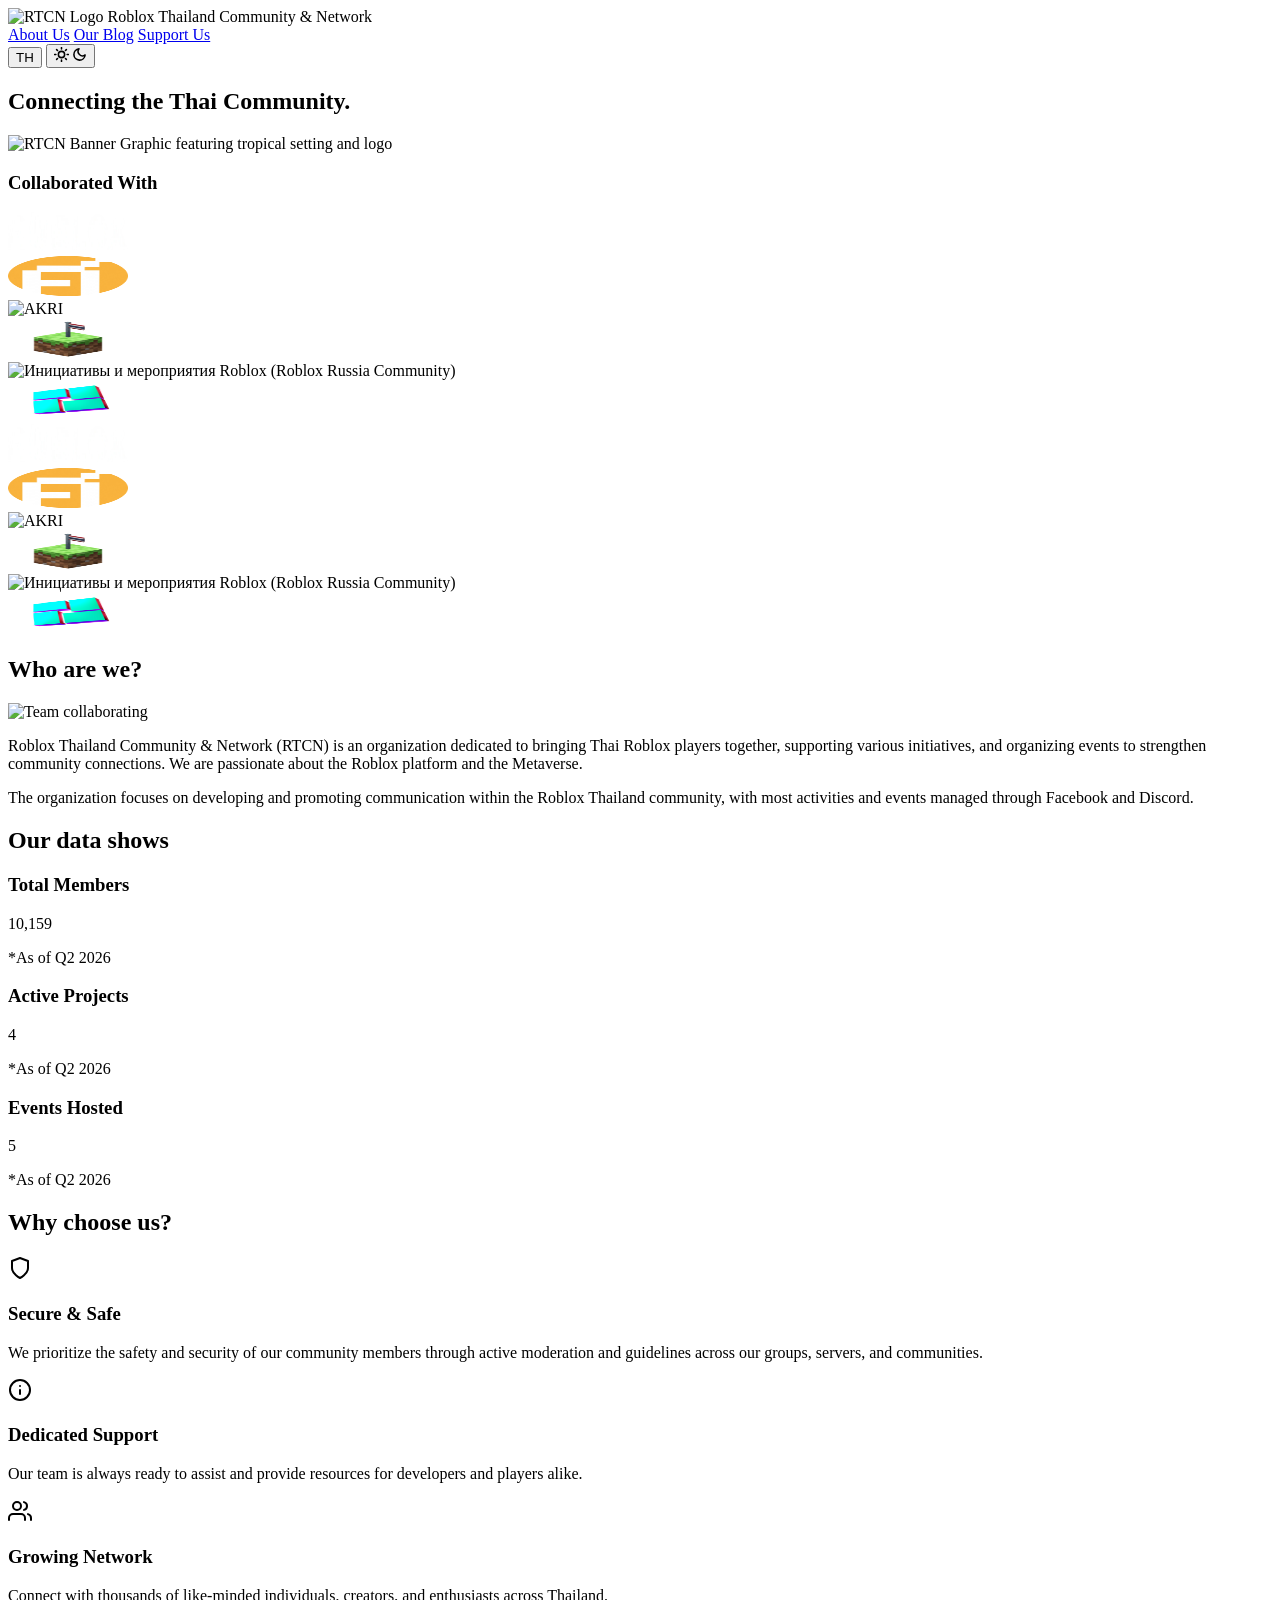
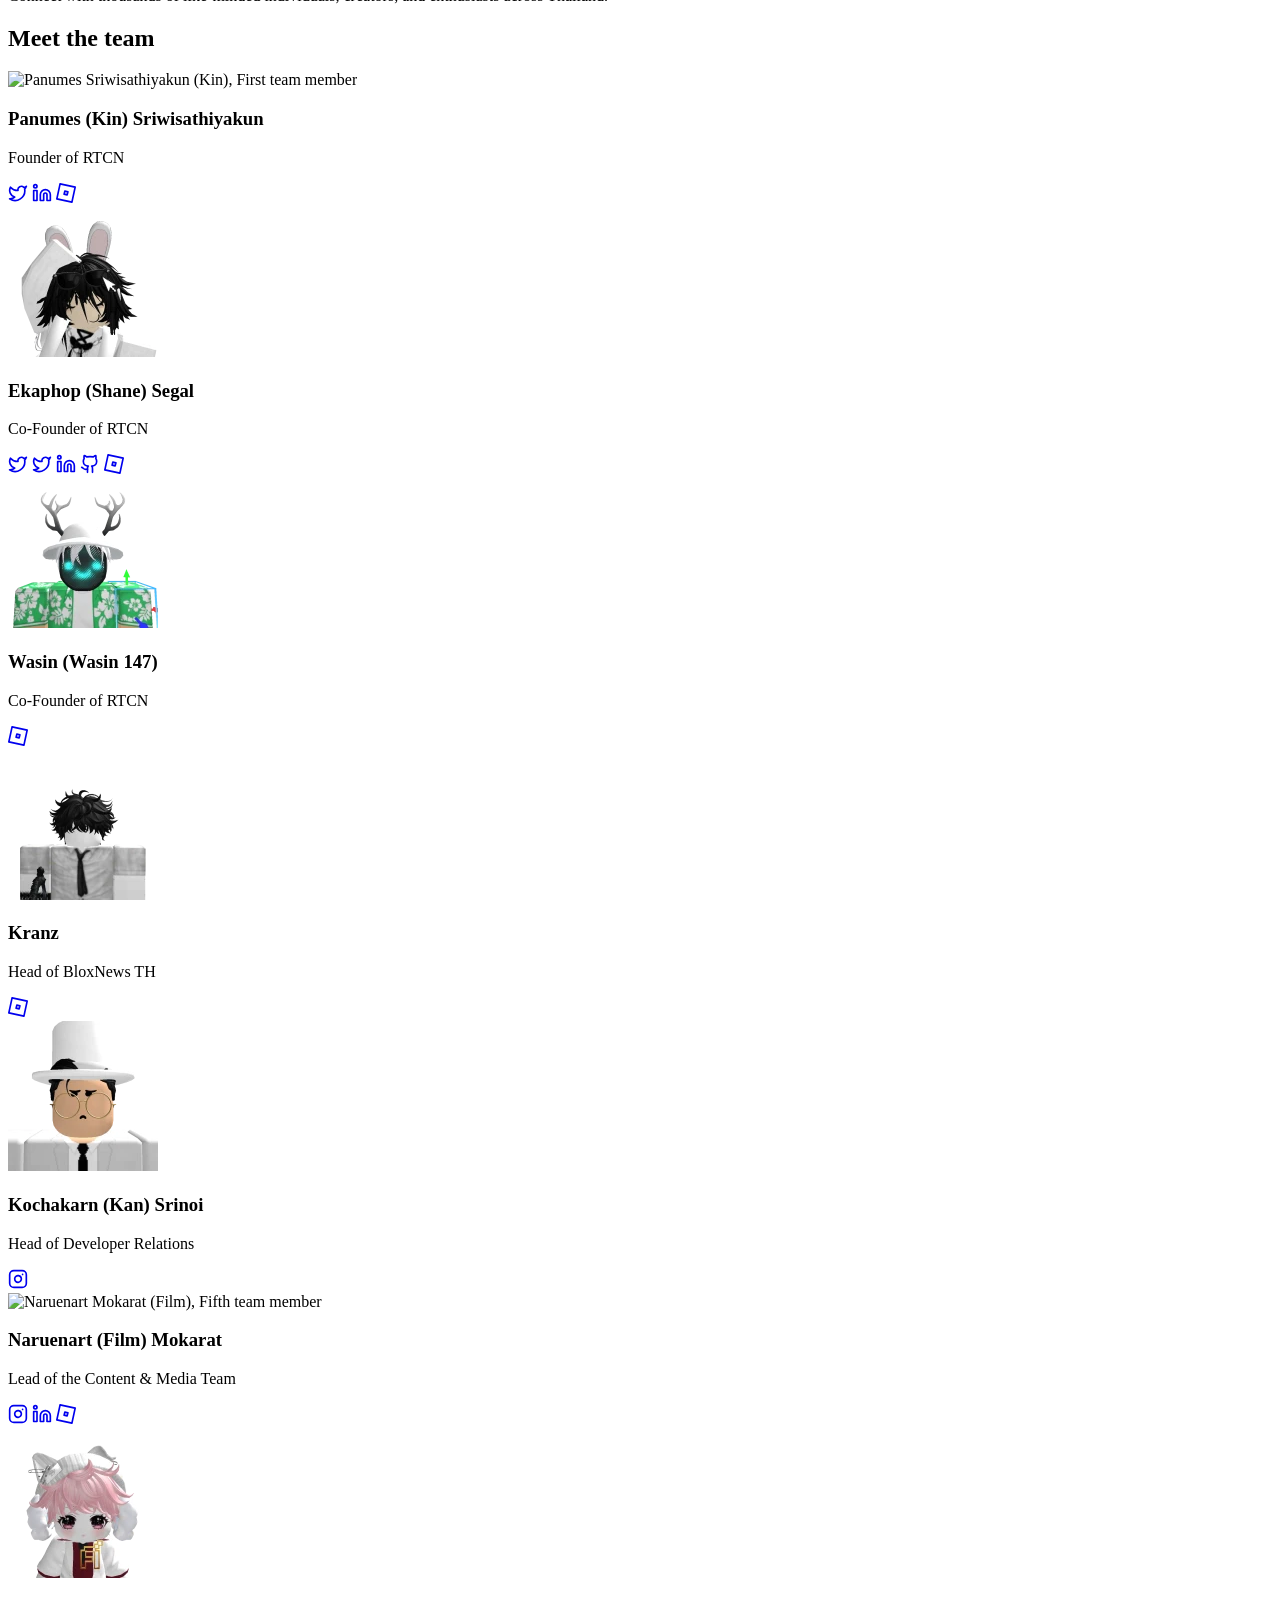
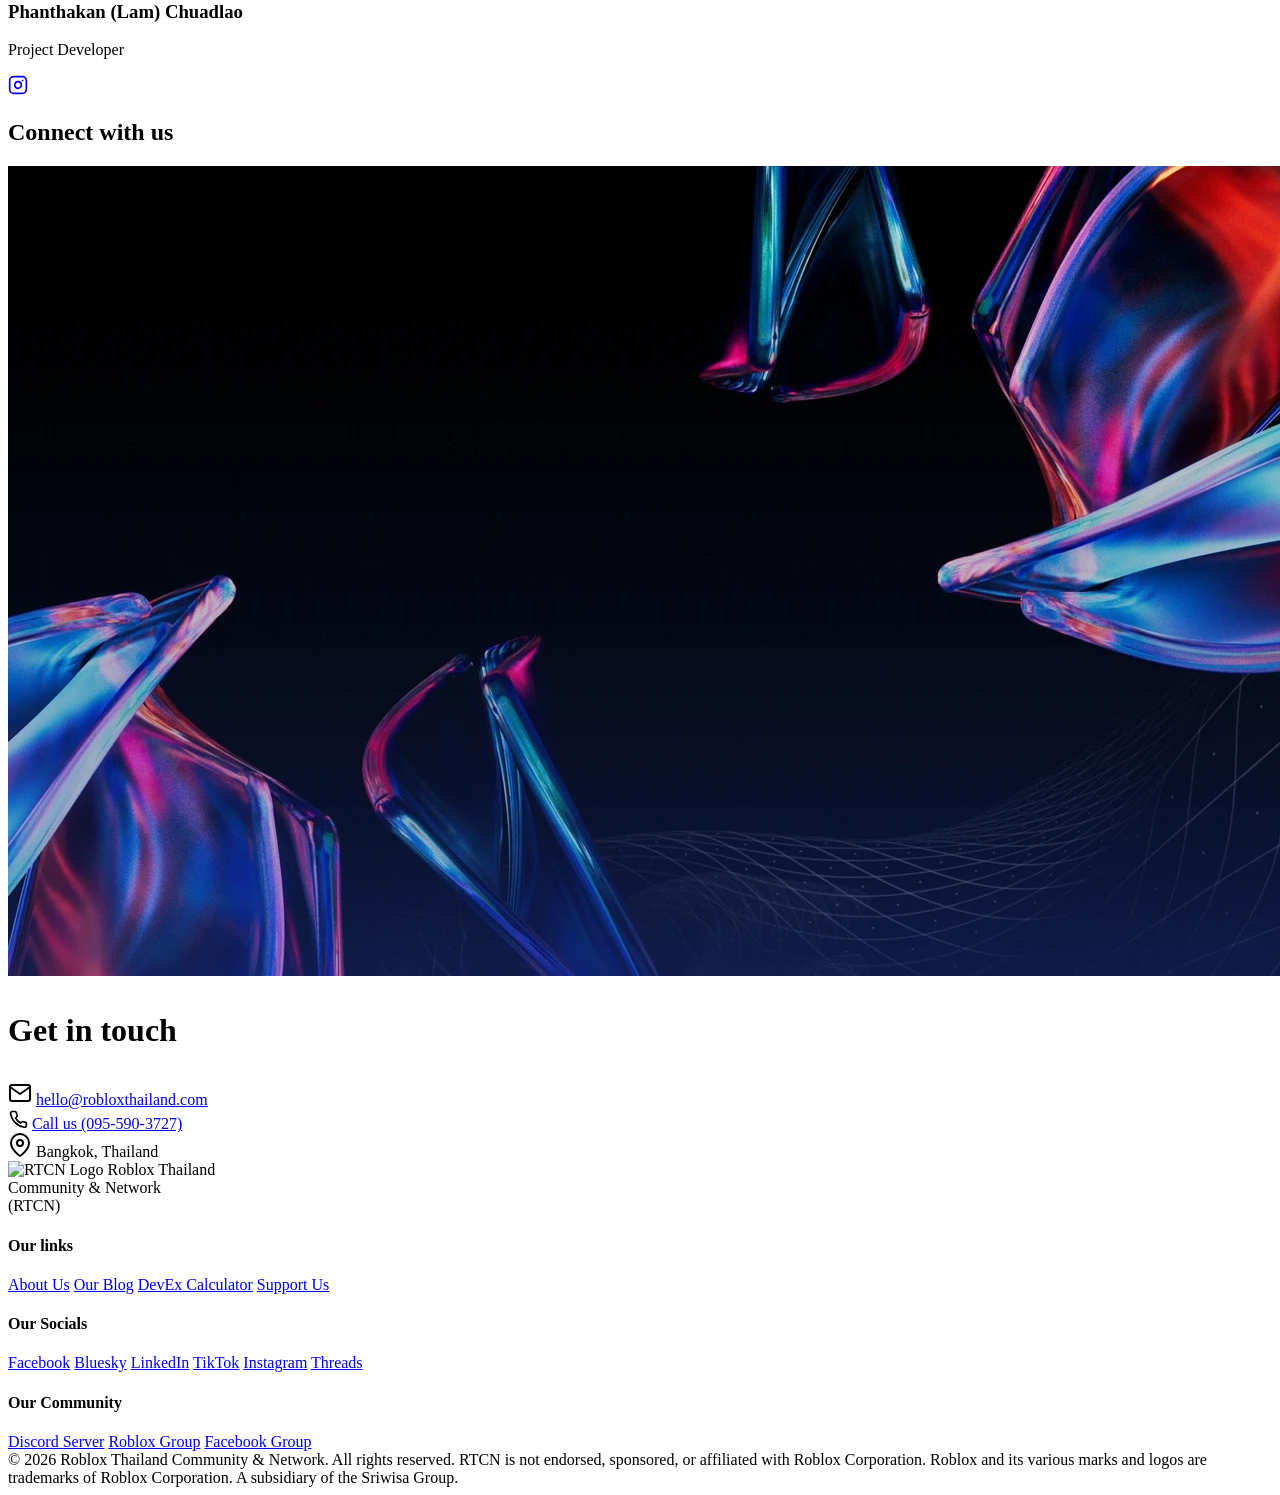
==== commit af84047a: "Added donation and blog post" ====
--- a/index.html
+++ b/index.html
@@ -85,6 +85,7 @@
                 <!-- Navigation Links -->
                 <a href="#about" class="btn-link" data-i18n="nav-about">About Us</a>
                 <a href="https://www.robloxthailand.com/blog" class="btn-link" data-i18n="nav-blog">Our Blog</a>
+                <a href="https://donate.robloxthailand.com/roblox" class="btn-link" data-i18n="nav-donate">Support Us</a>
                 <!-- <a href="https://www.robloxthailand.com/#events" class="btn-link">Events</a> -->
             </div>
             <!-- Theme and language toggle buttons -->
@@ -464,6 +465,7 @@
                     <a href="#about" data-i18n="footer-about">About Us</a>
                     <a href="https://www.robloxthailand.com/blog" data-i18n="footer-blog">Our Blog</a>
                     <a href="https://www.robloxthailand.com/devex" data-i18n="footer-devex">DevEx Calculator</a>
+                    <a href="https://donate.robloxthailand.com/roblox" data-i18n="footer-donate">Support Us</a>
                     <!-- <a href="https://www.robloxthailand.com/events">Events</a>
                     <a href="https://www.robloxthailand.com/contact">Contact</a> -->
                 </div>
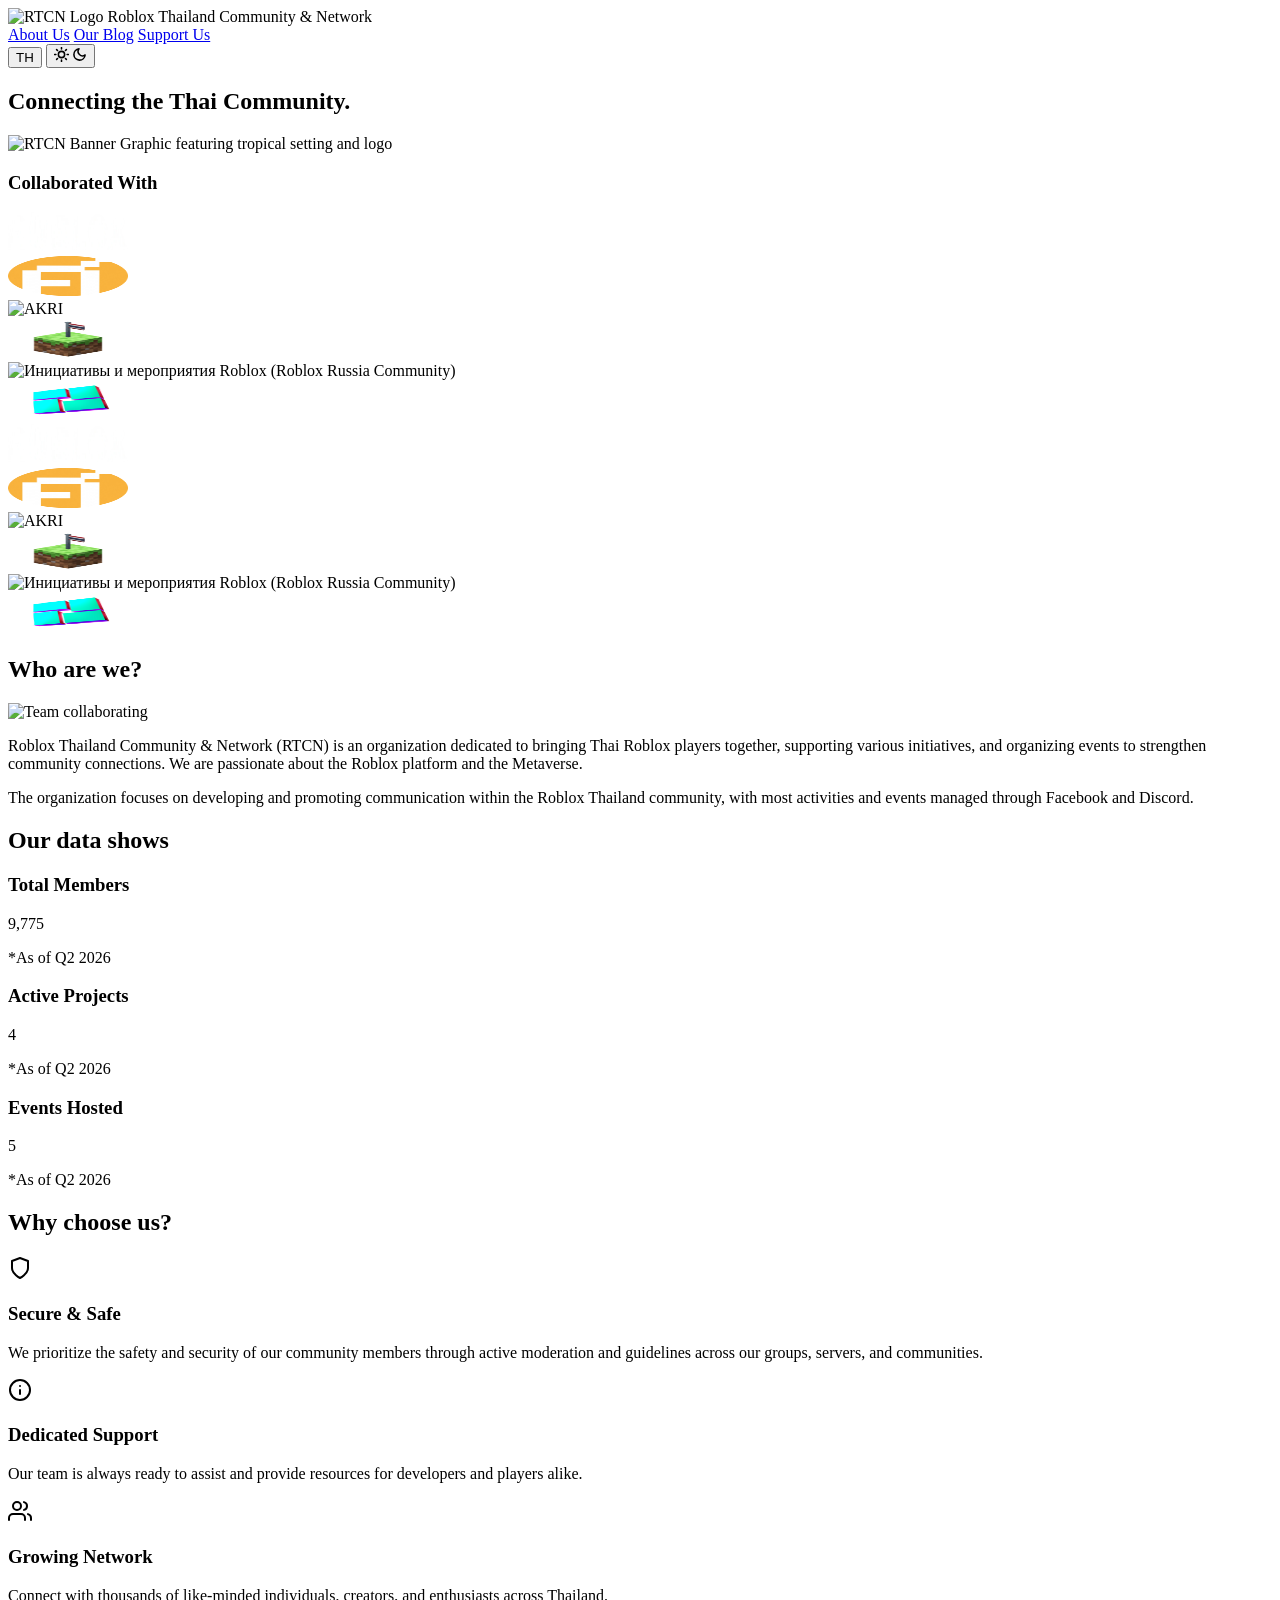
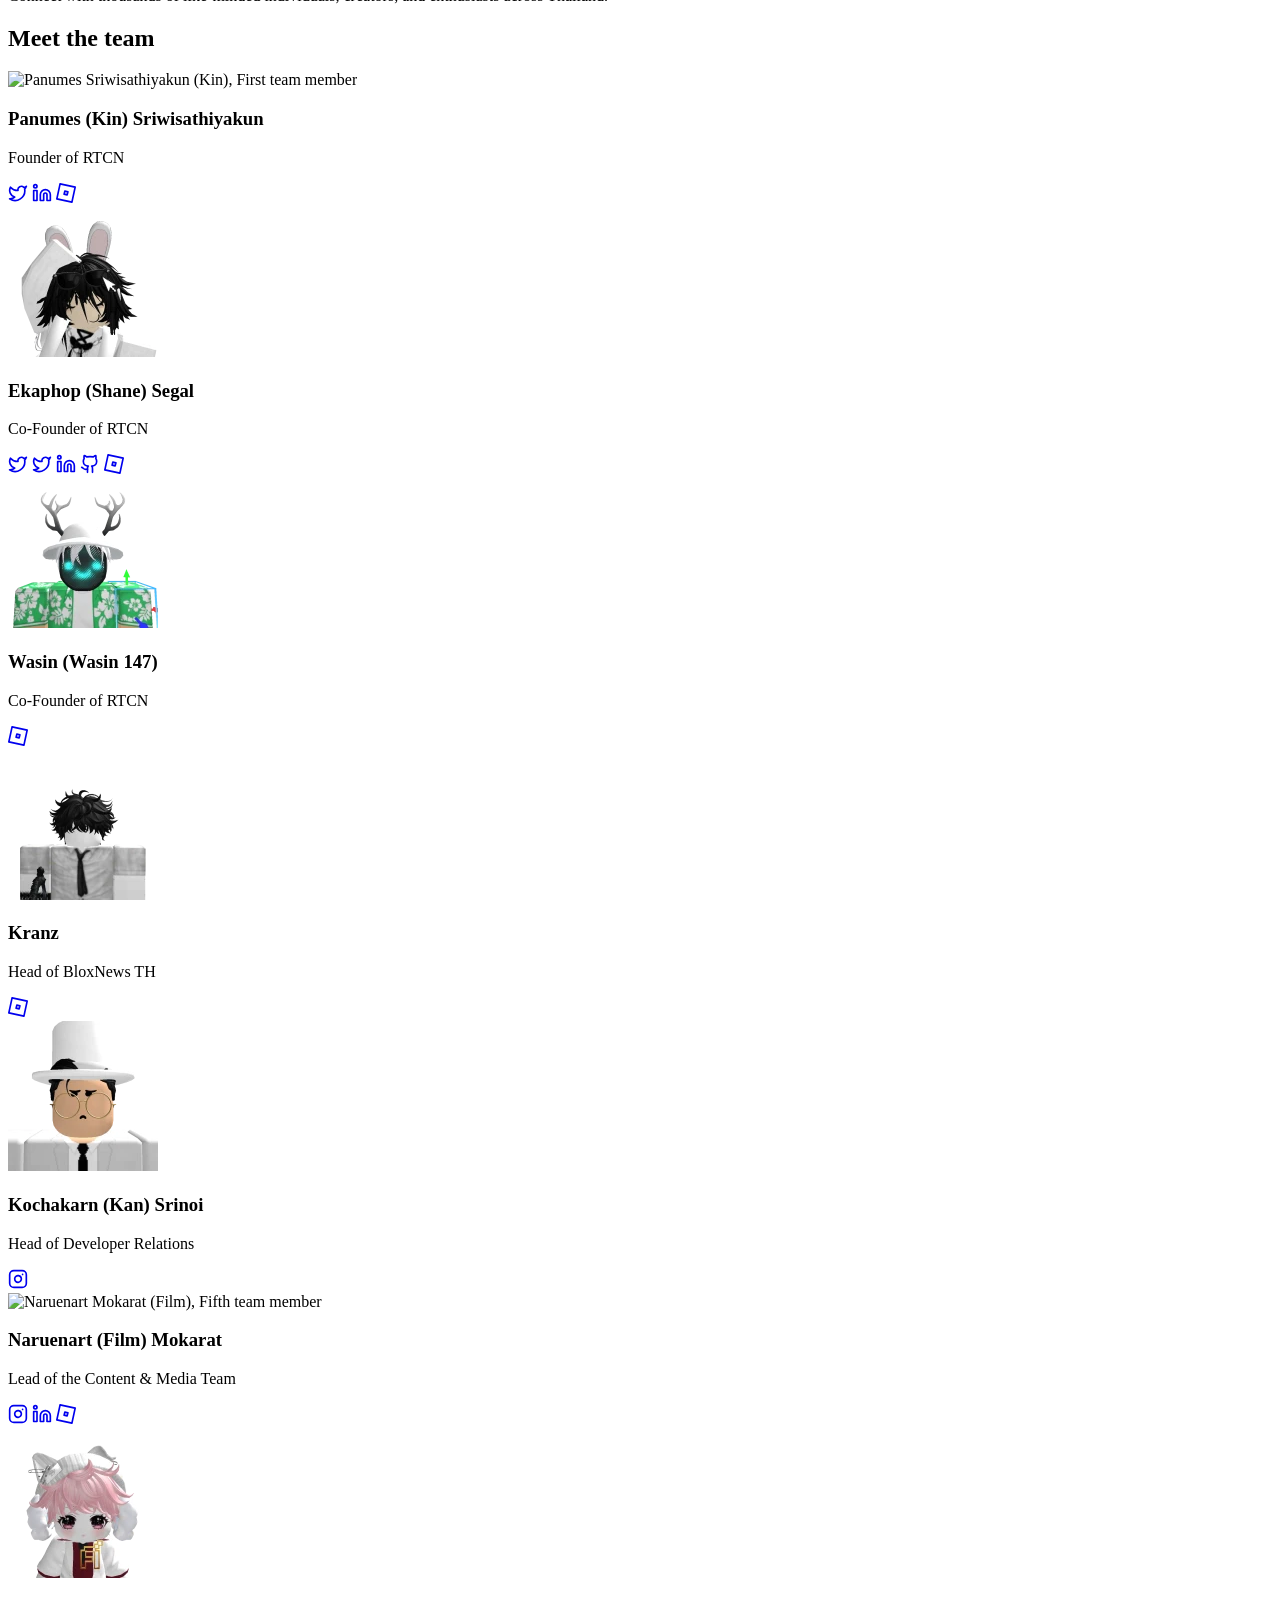
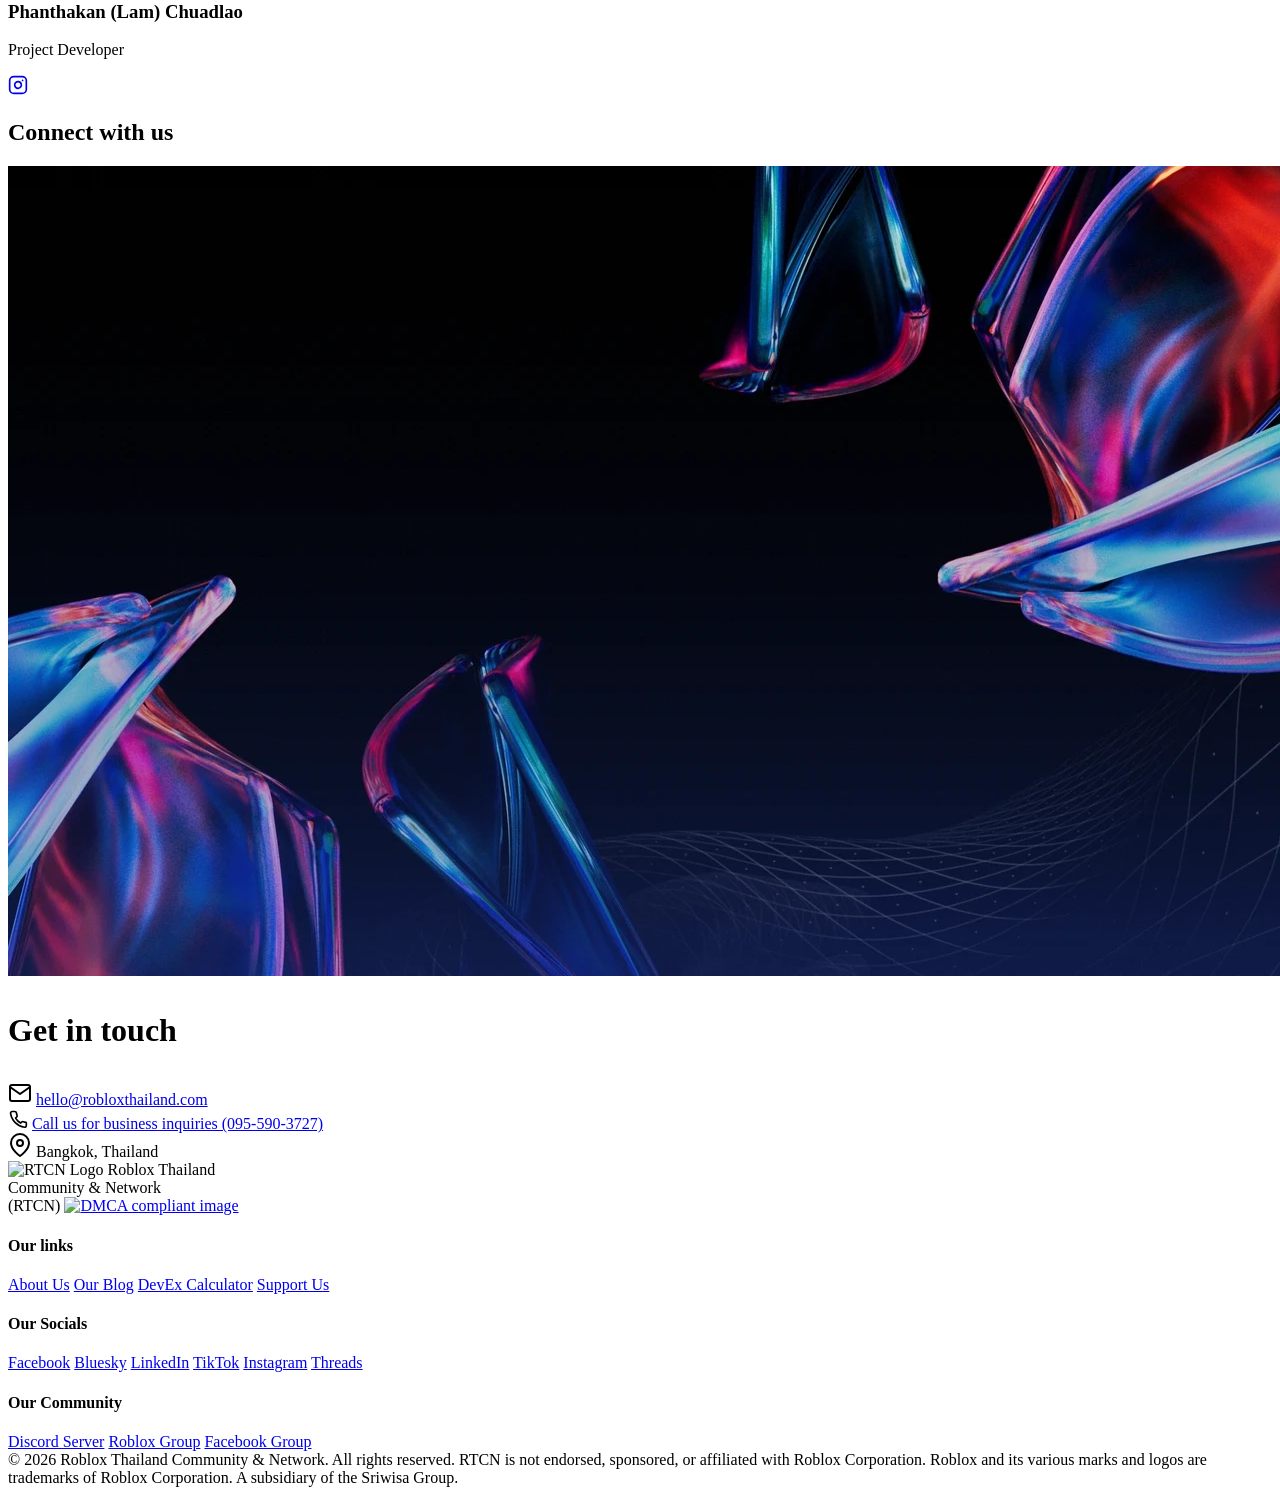
==== commit 3fef89cc: "DMCA addition and minor site changes" ====
--- a/index.html
+++ b/index.html
@@ -411,7 +411,7 @@
                         </div>
                         <div class="contact-item">
                             <svg xmlns="http://www.w3.org/2000/svg" width="20" height="20" fill="none" stroke="currentColor" stroke-linecap="round" stroke-linejoin="round" stroke-width="2" aria-hidden="true" viewBox="0 0 24 24"><path d="M22 16.92v3a2 2 0 0 1-2.18 2A19.79 19.79 0 0 1 3.09 5.18 2 2 0 0 1 5.11 3h3a2 2 0 0 1 2 1.72 12.8 12.8 0 0 0 .7 2.81 2 2 0 0 1-.45 2.11l-1.27 1.27a16 16 0 0 0 6 6l1.27-1.27a2 2 0 0 1 2.11-.45 12.8 12.8 0 0 0 2.81.7 2 2 0 0 1 .72 1.03"/></svg>
-                            <span><a href="tel:+66955903727" data-i18n="contact-call">Call us (095-590-3727)</a></span>
+                            <span><a href="tel:+66955903727" data-i18n="contact-call">Call us for business inquiries (095-590-3727)</a></span>
                         </div>
                         <div class="contact-item">
                             <svg xmlns="http://www.w3.org/2000/svg" width="24" height="24" fill="none" stroke="currentColor" stroke-linecap="round" stroke-linejoin="round" stroke-width="2" aria-hidden="true" viewBox="0 0 24 24"><path d="M21 10c0 7-9 13-9 13s-9-6-9-13a9 9 0 0 1 18 0"/><circle cx="12" cy="10" r="3"/></svg>
@@ -456,6 +456,9 @@
                     <!-- Footer Logo -->
                     <img src="RTCN_logo.webp" alt="RTCN Logo" width="40" height="40" loading="lazy" decoding="async">
                     <span>Roblox Thailand<br>Community & Network<br>(RTCN)</span>
+                    <a href="https://www.dmca.com/compliance/robloxthailand.com" title="DMCA Compliance information for robloxthailand.com">
+                        <img src="https://www.dmca.com/img/dmca-compliant-grayscale.png" alt="DMCA compliant image" loading="lazy" decoding="async" />
+                    </a>
                 </div>
             </div>
 
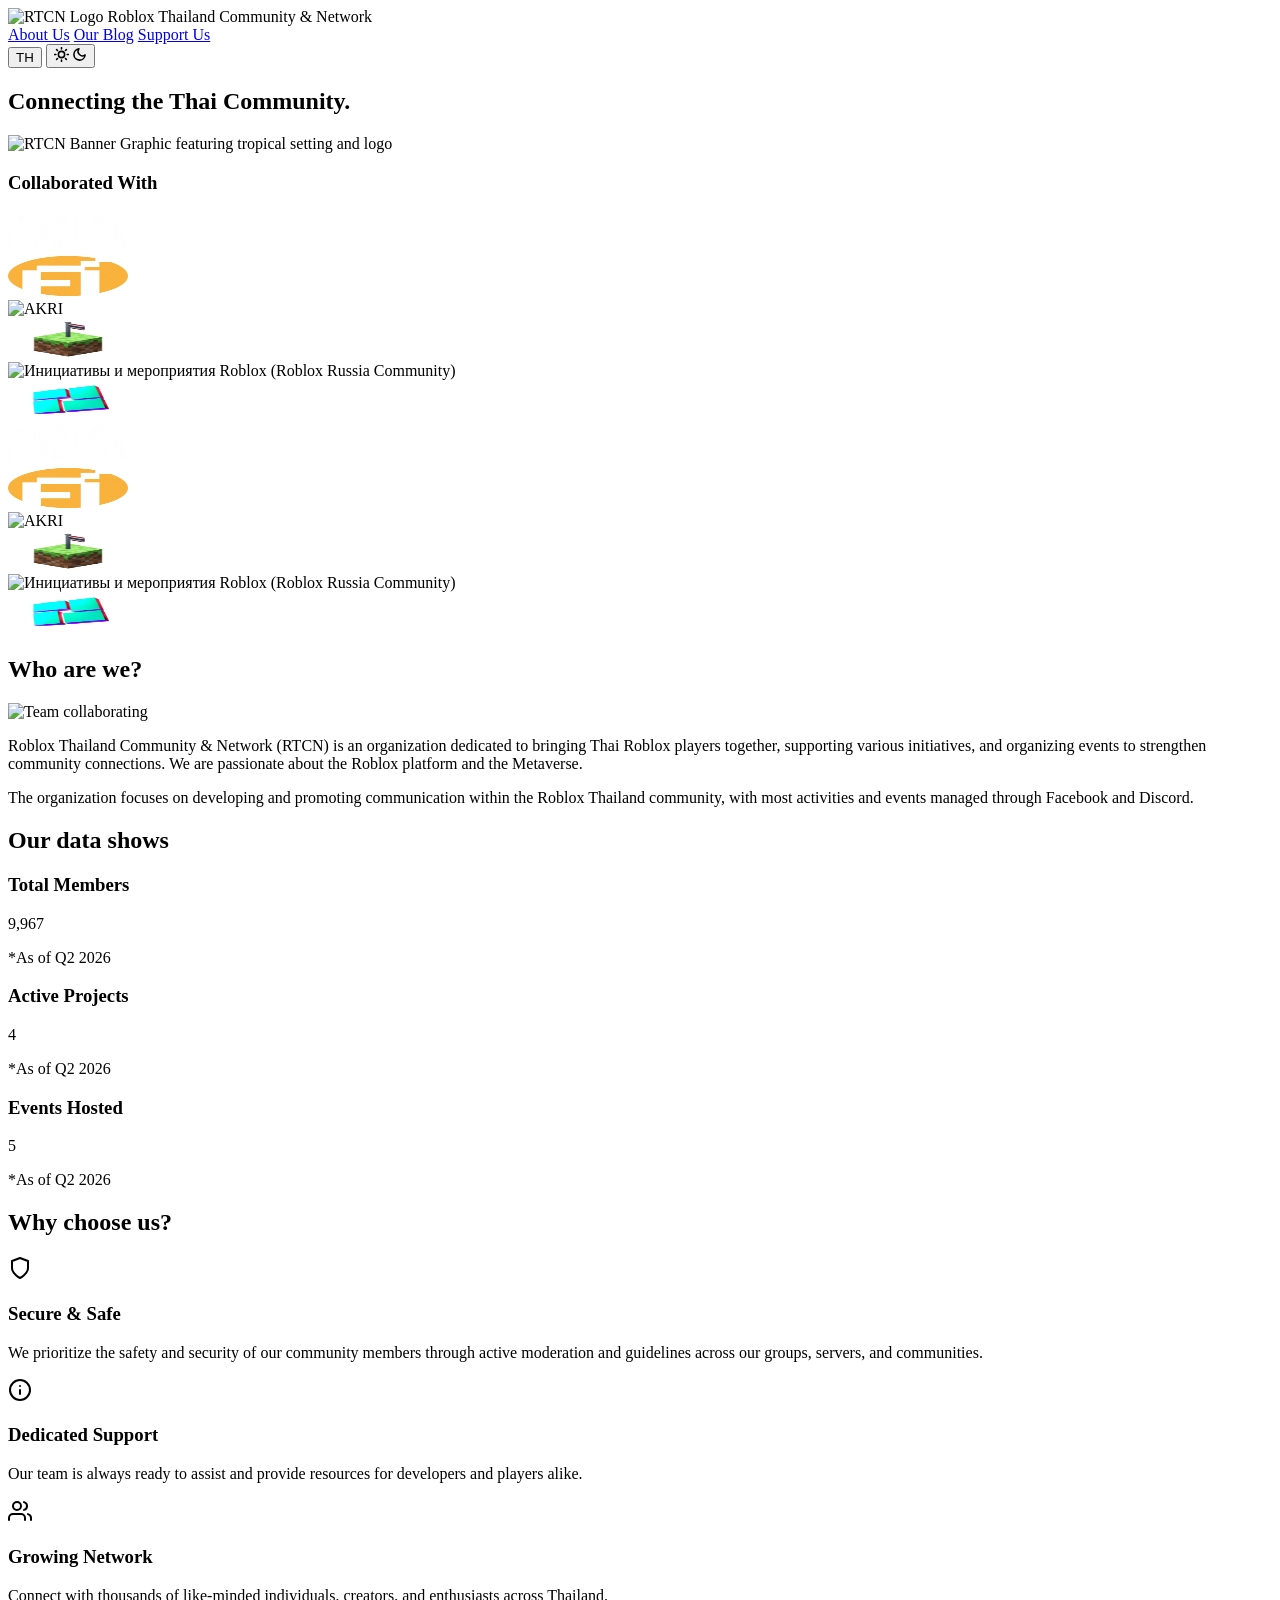
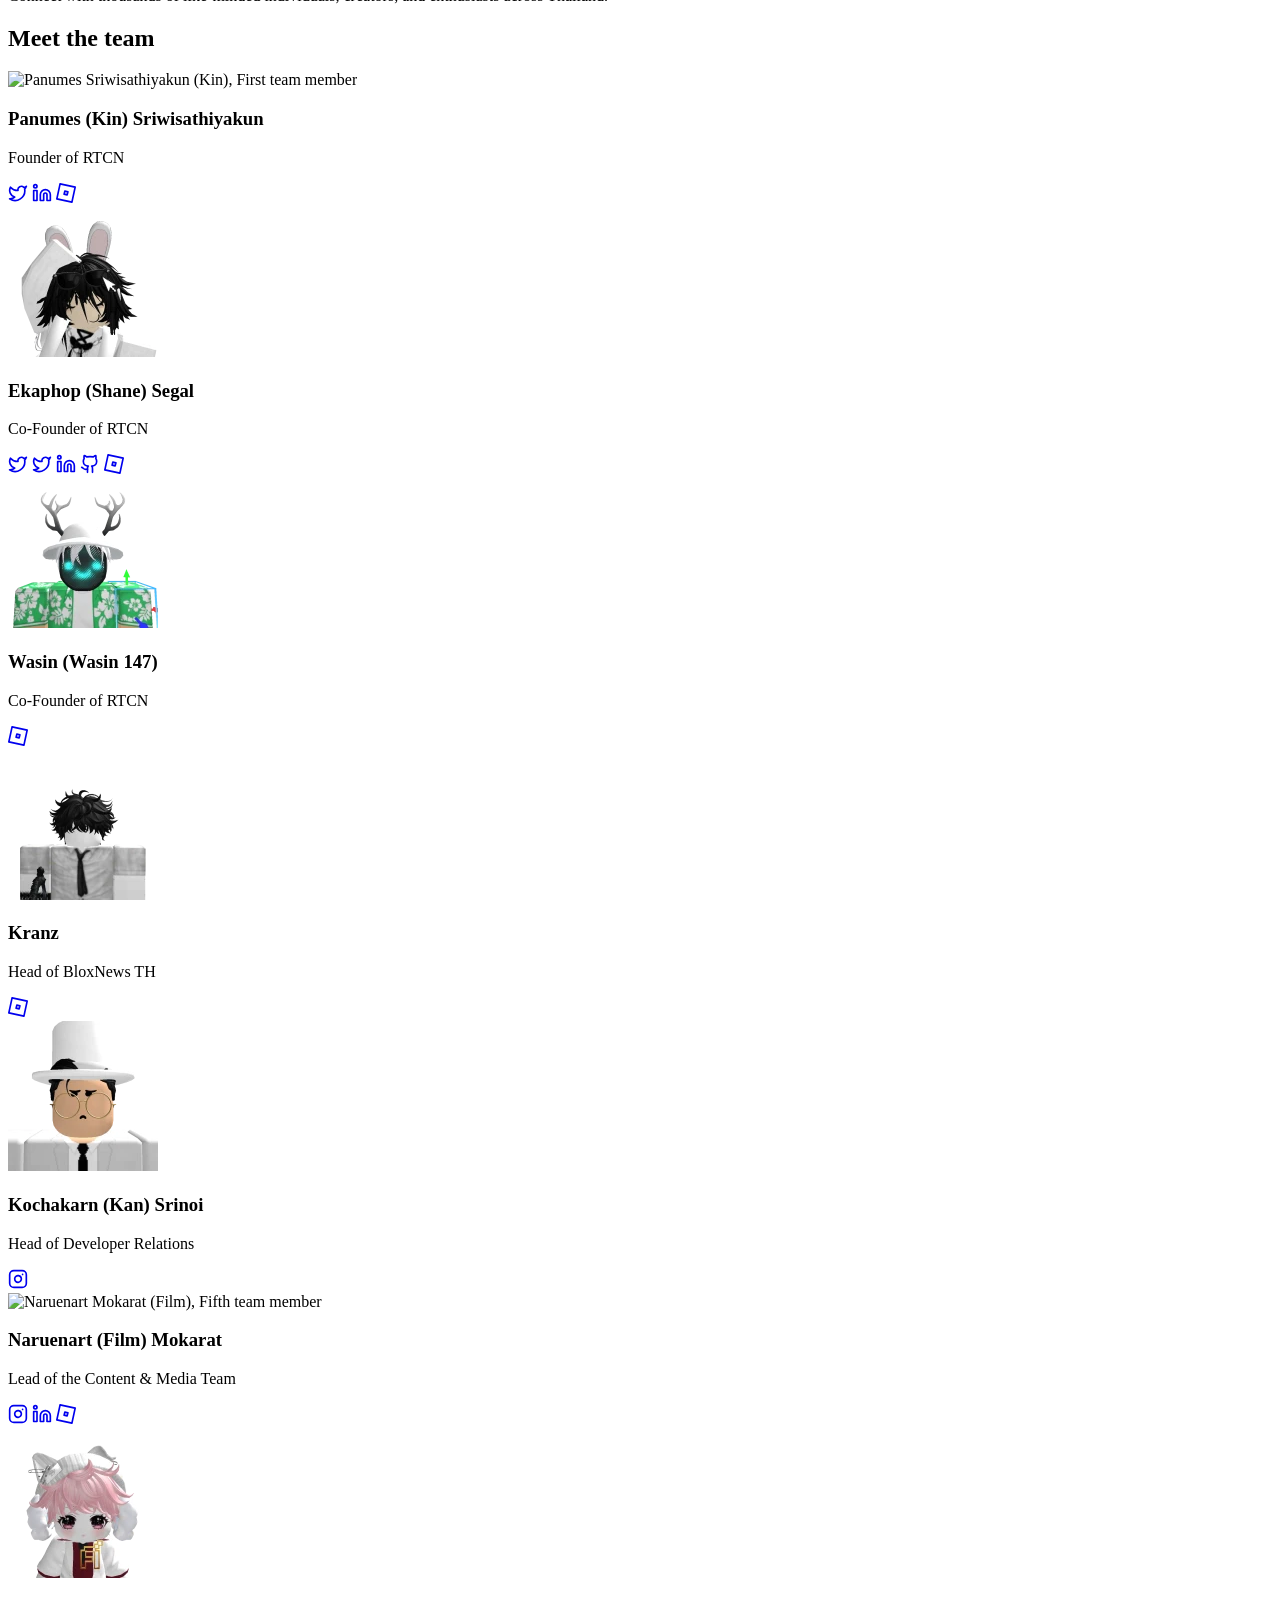
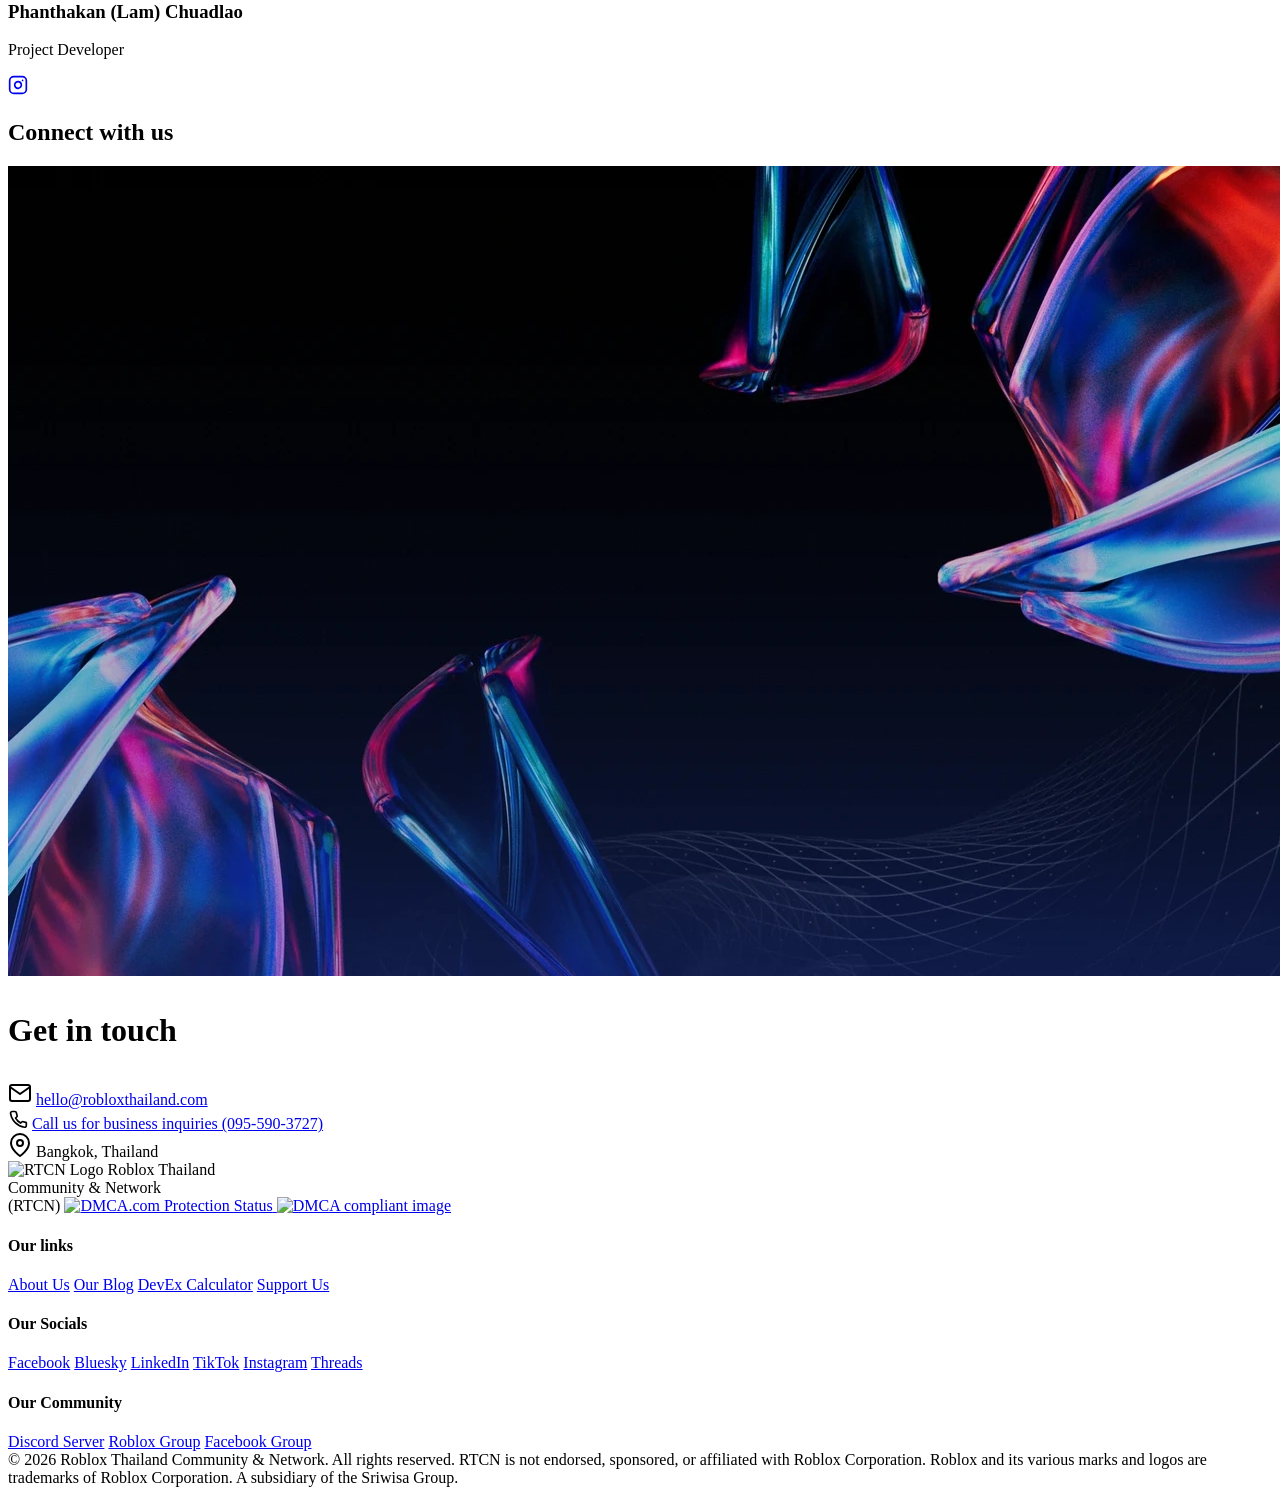
==== commit 321e4e51: "Slight changes" ====
--- a/index.html
+++ b/index.html
@@ -456,6 +456,12 @@
                     <!-- Footer Logo -->
                     <img src="RTCN_logo.webp" alt="RTCN Logo" width="40" height="40" loading="lazy" decoding="async">
                     <span>Roblox Thailand<br>Community & Network<br>(RTCN)</span>
+
+                    <a href="https://www.dmca.com/Protection/Status.aspx?ID=2a9f81b4-9181-4334-9cfa-f34ccc3b94a5" title="DMCA.com Protection Status" class="dmca-badge">
+                        <img src ="https://images.dmca.com/Badges/dmca_protected_sml_120n.png?ID=2a9f81b4-9181-4334-9cfa-f34ccc3b94a5" alt="DMCA.com Protection Status" loading="lazy" decoding="async" />
+                    </a>
+                    <script src="https://images.dmca.com/Badges/DMCABadgeHelper.min.js"></script>
+
                     <a href="https://www.dmca.com/compliance/robloxthailand.com" title="DMCA Compliance information for robloxthailand.com">
                         <img src="https://www.dmca.com/img/dmca-compliant-grayscale.png" alt="DMCA compliant image" loading="lazy" decoding="async" />
                     </a>
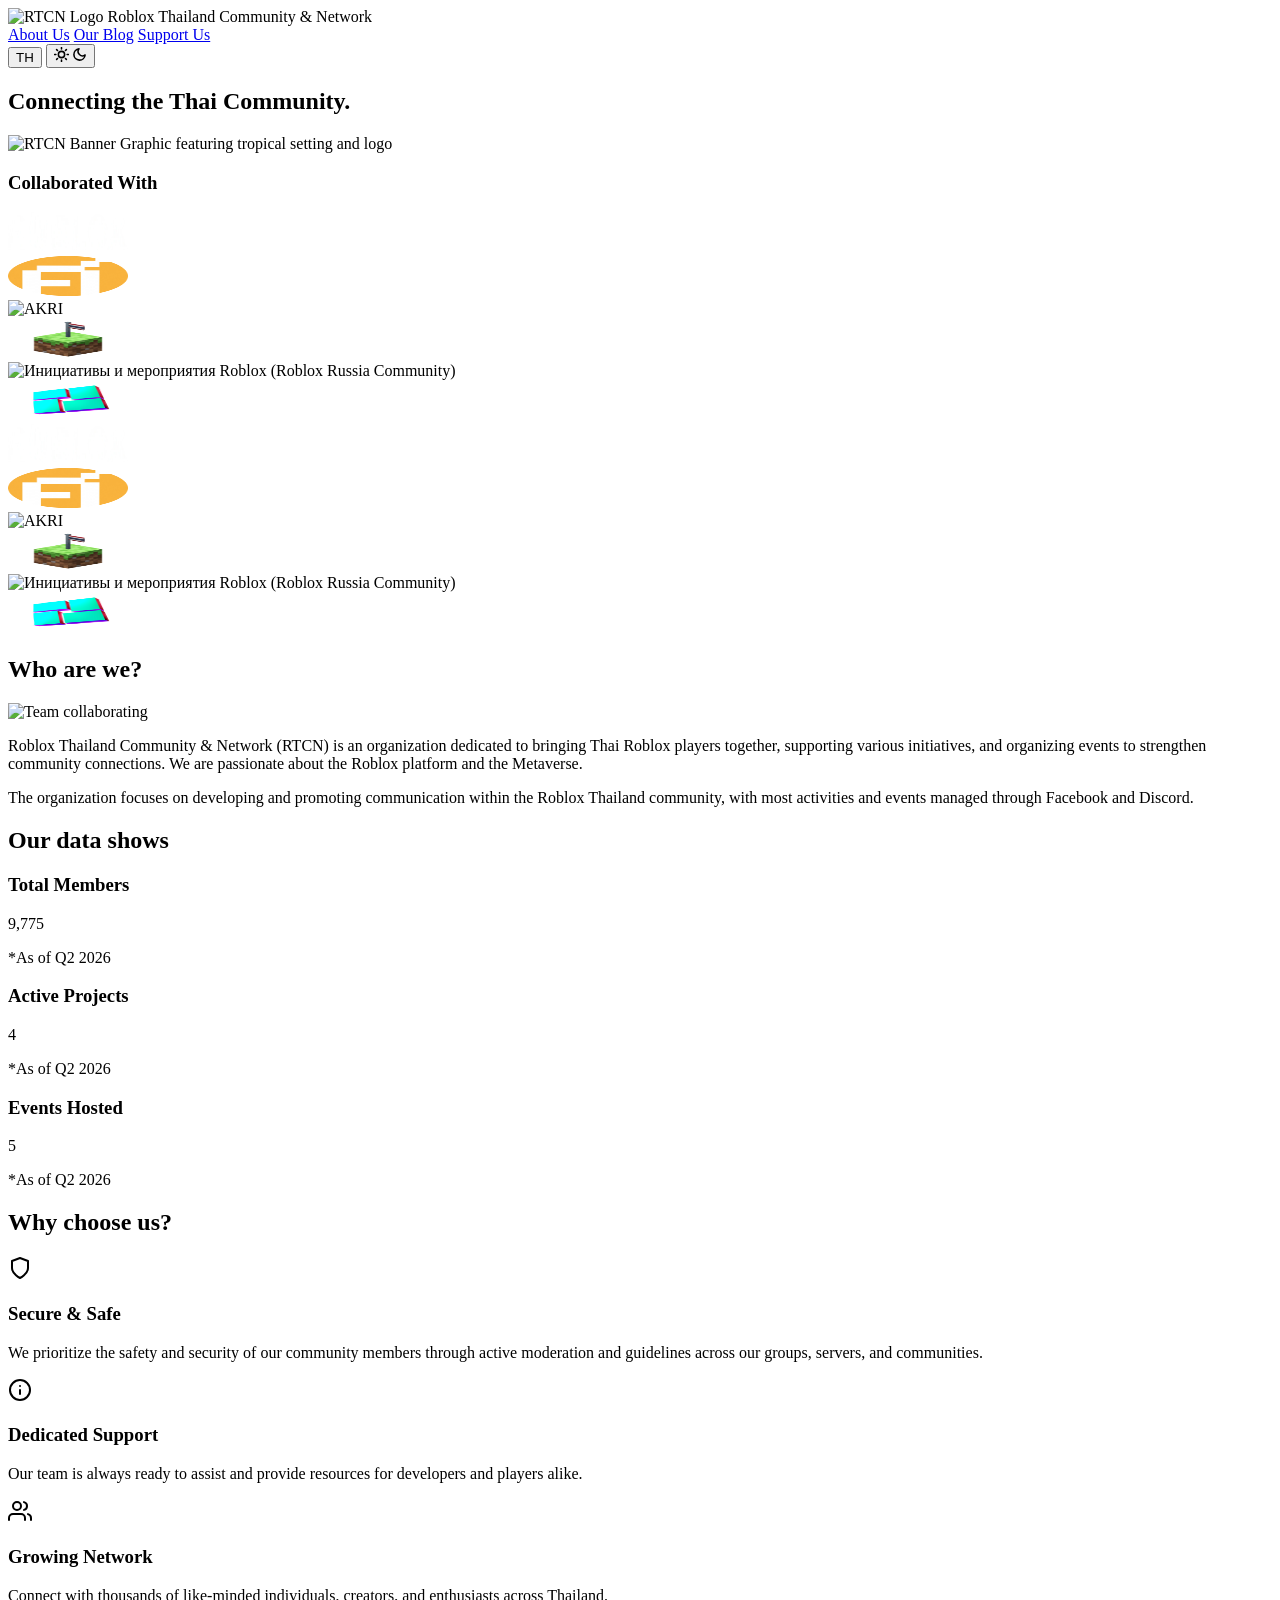
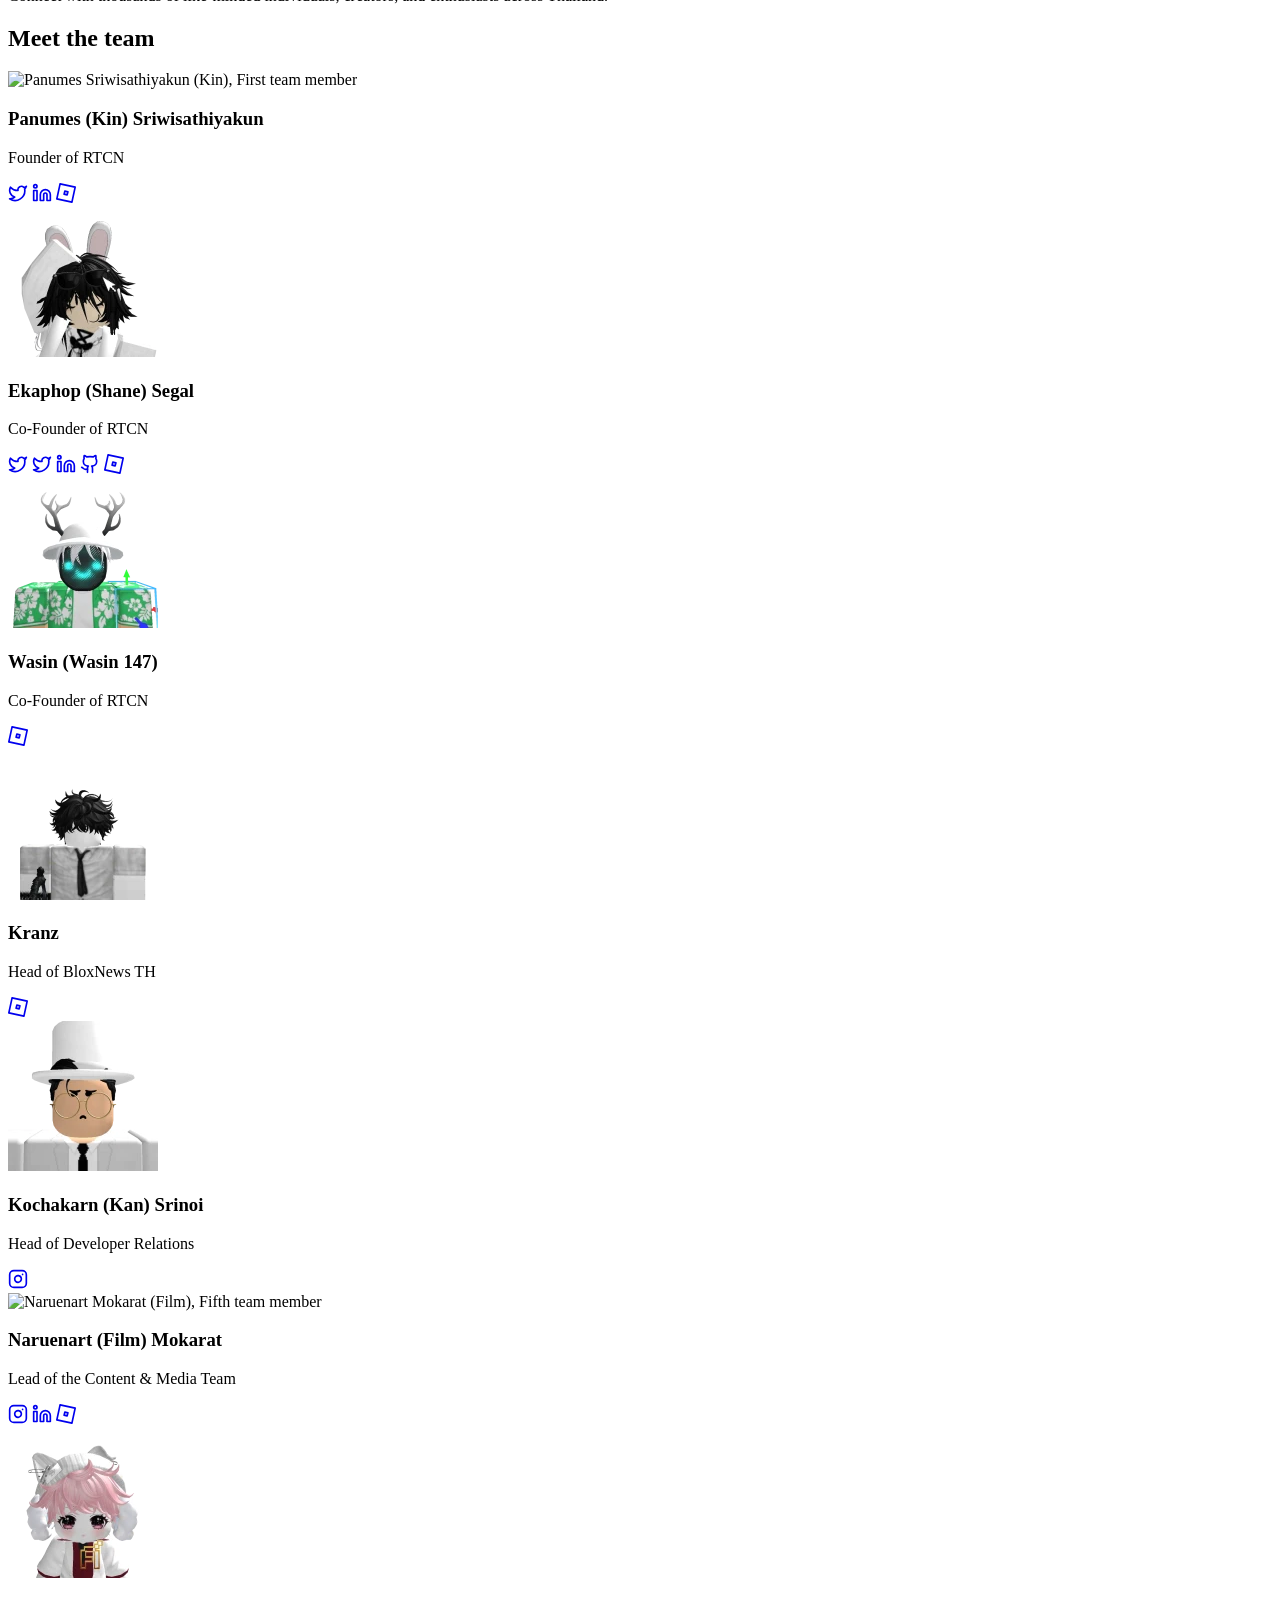
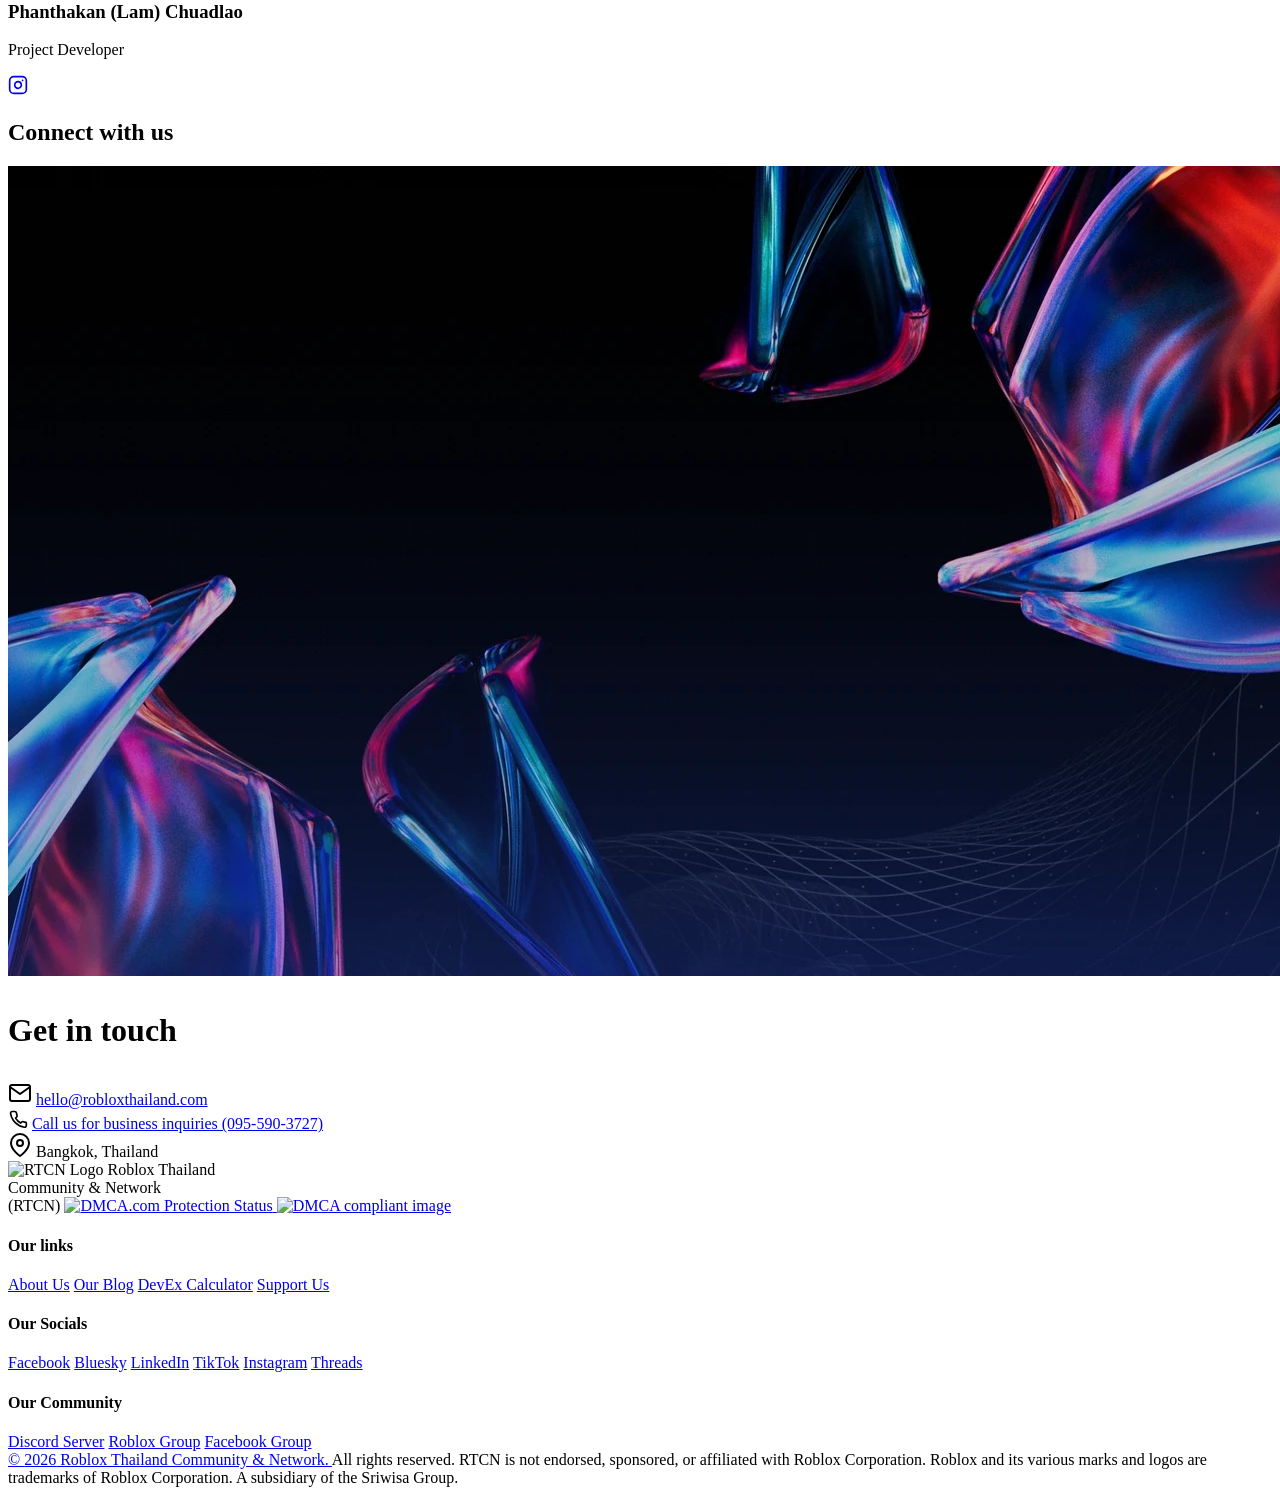
==== commit c00d9757: "DMCA addition" ====
--- a/index.html
+++ b/index.html
@@ -462,7 +462,7 @@
                     </a>
                     <script src="https://images.dmca.com/Badges/DMCABadgeHelper.min.js"></script>
 
-                    <a href="https://www.dmca.com/compliance/robloxthailand.com" title="DMCA Compliance information for robloxthailand.com">
+                    <a href="https://www.dmca.com/compliance/www.robloxthailand.com" title="DMCA Compliance information for www.robloxthailand.com">
                         <img src="https://www.dmca.com/img/dmca-compliant-grayscale.png" alt="DMCA compliant image" loading="lazy" decoding="async" />
                     </a>
                 </div>
@@ -504,7 +504,7 @@
         </div>
 
         <div class="footer-bottom">
-            <span>&copy; <span id="year"></span> Roblox Thailand Community & Network. <span data-i18n="footer-copyright">All rights reserved.</span>  RTCN is not endorsed, sponsored, or affiliated with Roblox Corporation. Roblox and its various marks and logos are trademarks of Roblox Corporation. </span>
+            <span><a href="https://www.dmca.com/r/g4rkg03"> &copy; <span id="year"></span> Roblox Thailand Community & Network. </a> <span data-i18n="footer-copyright">All rights reserved.</span>  RTCN is not endorsed, sponsored, or affiliated with Roblox Corporation. Roblox and its various marks and logos are trademarks of Roblox Corporation. </span>
             <span data-i18n="footer-org">A subsidiary of Sriwisa Group.</span>
         </div>
     </footer>
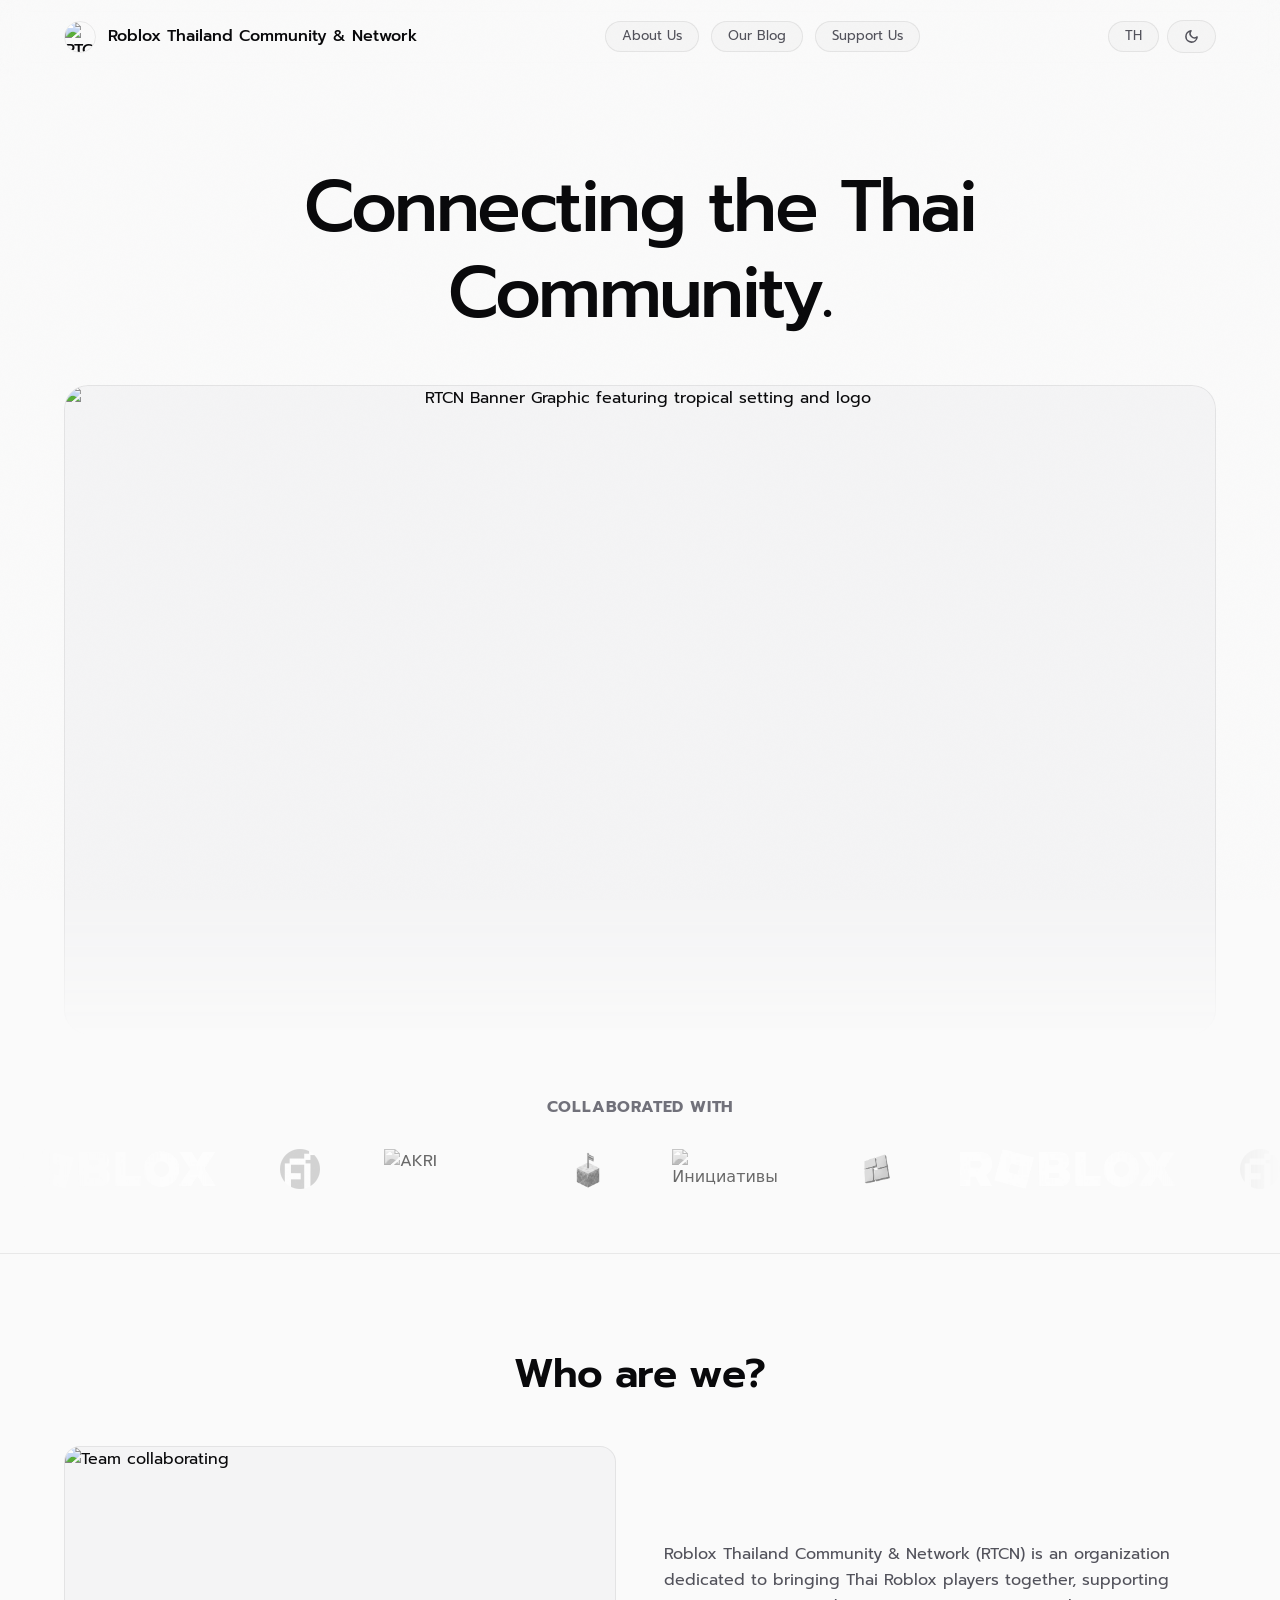
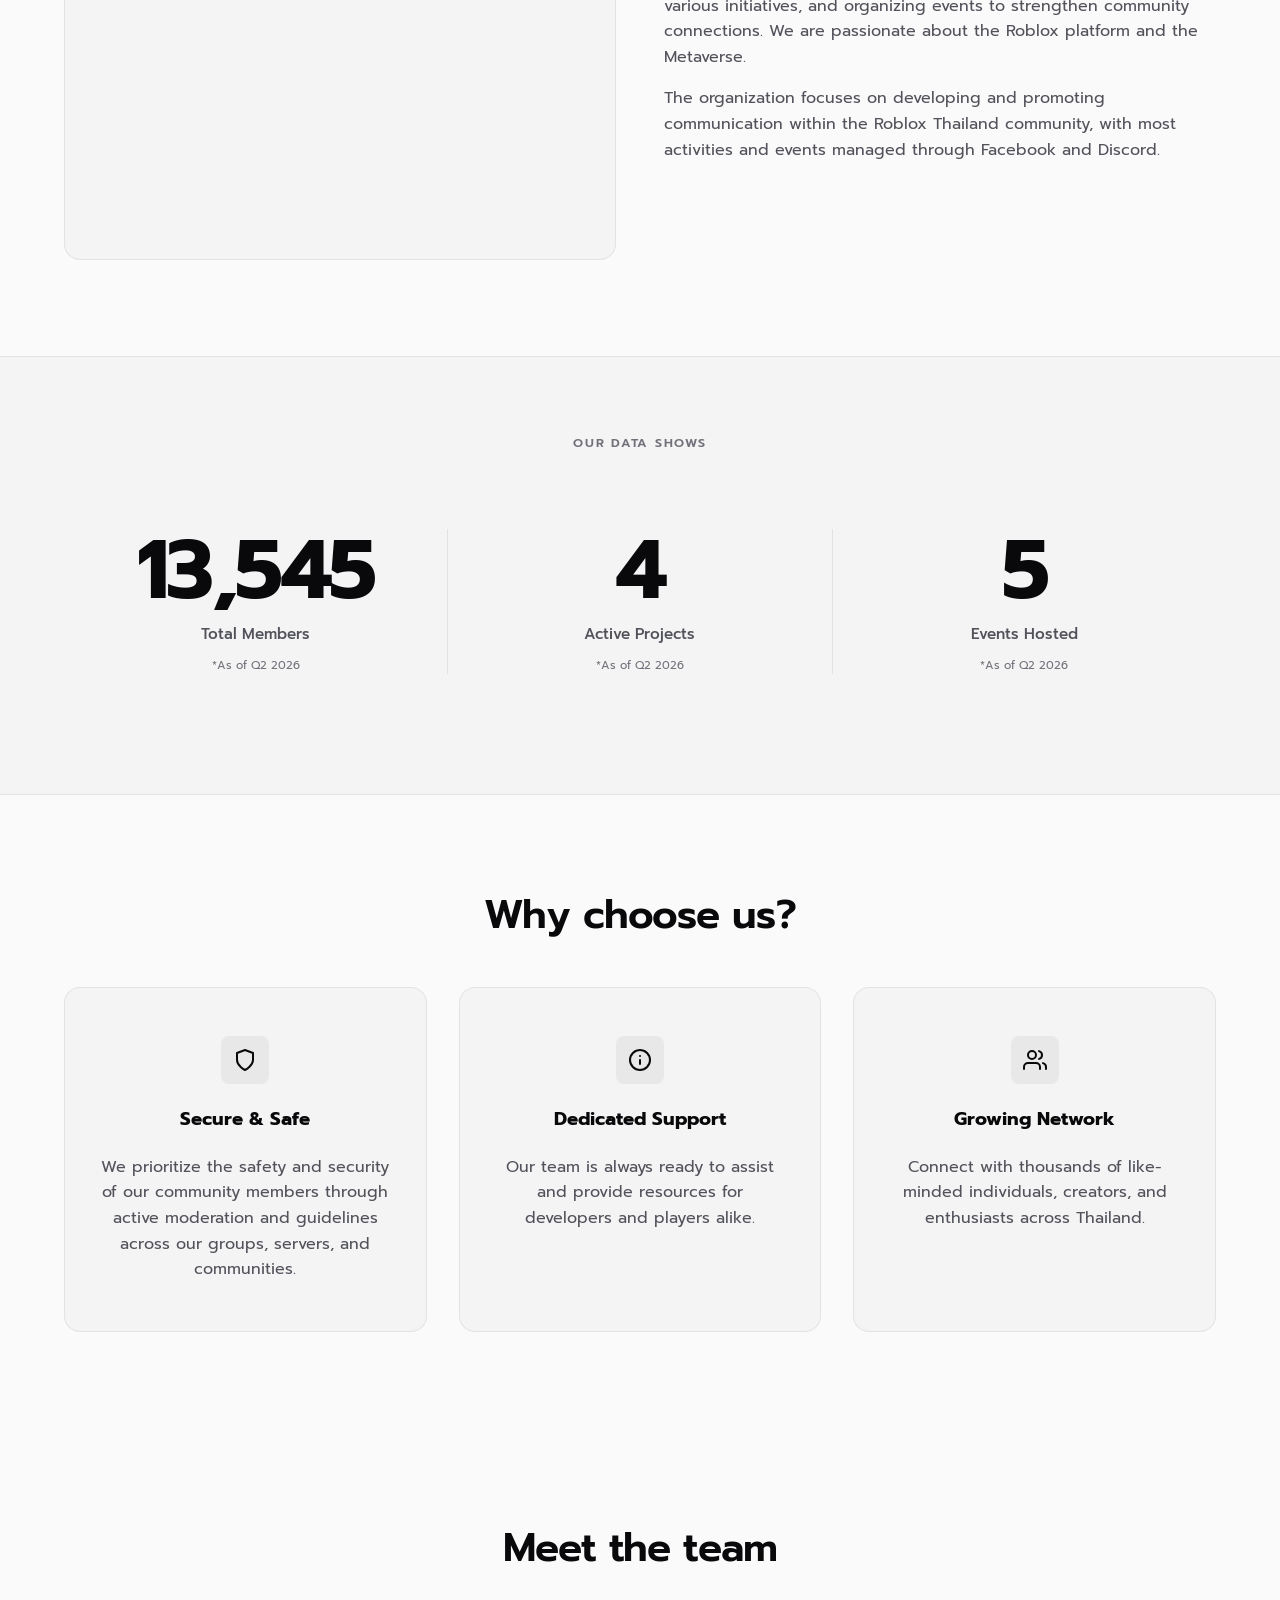
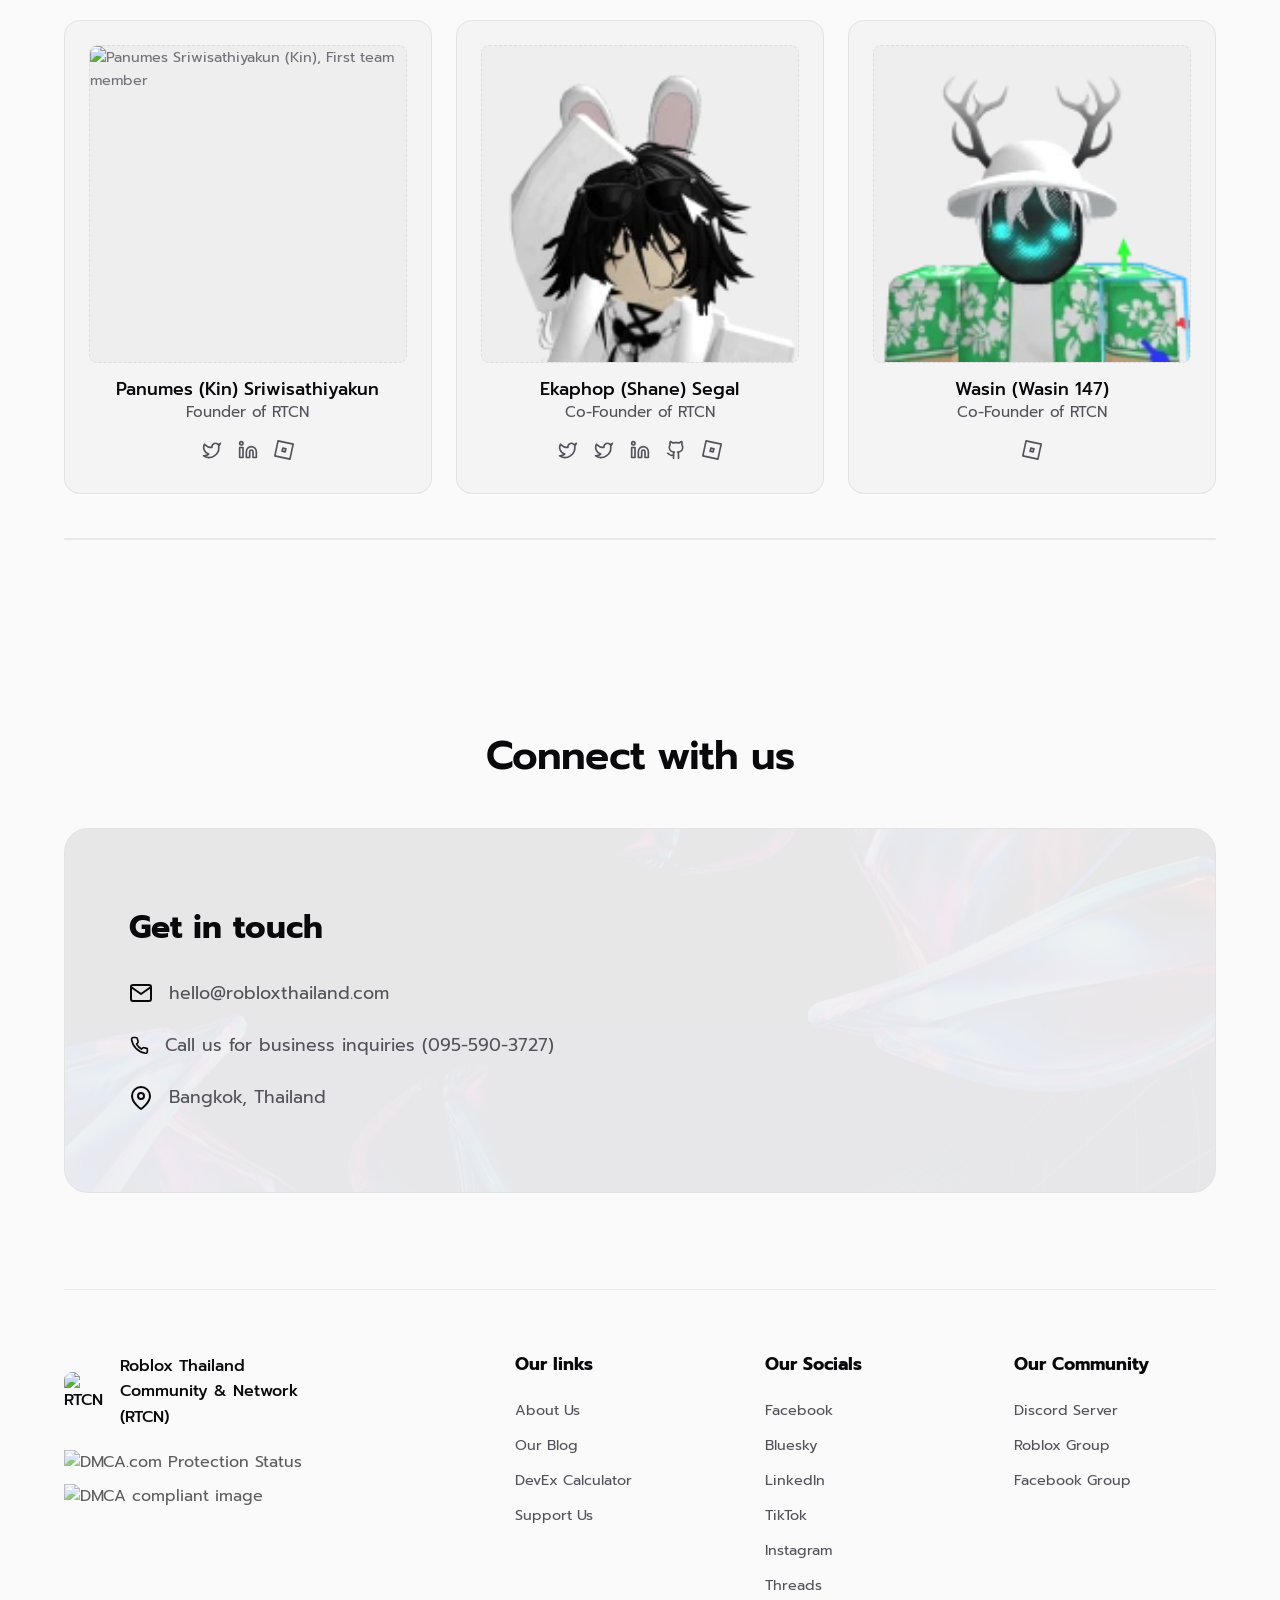
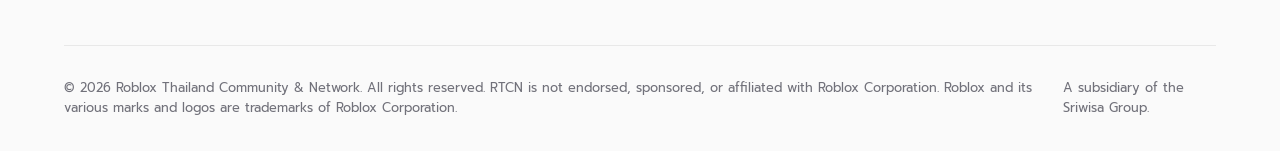
==== commit 92e1e643: "Small site changes - Slight statistical and mobile design change - Slight website change such as fon" ====
--- a/index.html
+++ b/index.html
@@ -68,7 +68,7 @@
 
     <link rel="preconnect" href="https://fonts.googleapis.com">
     <link rel="preconnect" href="https://fonts.gstatic.com" crossorigin>
-    <link href="https://fonts.googleapis.com/css2?family=DM+Sans:opsz,wght@9..40,400;9..40,500;9..40,600&family=Sarabun:wght@400;500;600&display=swap" rel="stylesheet">
+    <link href="https://fonts.googleapis.com/css2?family=Prompt:ital,wght@0,400;0,500;0,600;0,700;1,400&display=swap" rel="stylesheet">
 
     <link rel="stylesheet" href="/css/style.css">
 </head>
@@ -147,39 +147,38 @@
             </div>
         </section>
 
-        <!-- Our data shows -->
-        <section class="section-padding container reveal">
-            <h2 class="section-title text-center" data-i18n="stats-title">Our data shows</h2>
-            <div class="stats-grid">
-                
-                <!-- Stat Card 1 -->
-                <article class="stat-card">
-                    <h3 class="stat-title" data-i18n="stat1-title">Total Members</h3>
-                    <div class="stat-number-box">
-                        <!-- data-target is the number it will count up to -->
-                        <div class="stat-number counter" data-target="23000">0</div>
-                    </div>
-                    <p class="stat-subtitle" data-i18n="stat-note">*As of Q2 2026</p>
-                </article>
-
-                <!-- Stat Card 2 -->
-                <article class="stat-card">
-                    <h3 class="stat-title" data-i18n="stat2-title">Active Projects</h3>
-                    <div class="stat-number-box">
-                        <div class="stat-number counter" data-target="9">0</div>
-                    </div>
-                    <p class="stat-subtitle" data-i18n="stat-note">*As of Q2 2026</p>
-                </article>
-
-                <!-- Stat Card 3 -->
-                <article class="stat-card">
-                    <h3 class="stat-title" data-i18n="stat3-title">Events Hosted</h3>
-                    <div class="stat-number-box">
-                        <div class="stat-number counter" data-target="10">0</div>
-                    </div>
-                    <p class="stat-subtitle" data-i18n="stat-note">*As of Q2 2026</p>
-                </article>
-
+        <!-- Our data shows — editorial stats panel -->
+        <section class="stats-section">
+            <div class="container">
+                <h2 class="stats-eyebrow" data-i18n="stats-title">Our data shows</h2>
+                <div class="stats-row">
+
+                    <!-- Stat 1 -->
+                    <div class="stat-item reveal">
+                        <span class="stat-number counter" data-target="38700" aria-label="38,700 plus total members">0</span>
+                        <p class="stat-label" data-i18n="stat1-title">Total Members</p>
+                        <p class="stat-note" data-i18n="stat-note">*As of Q2 2026</p>
+                    </div>
+
+                    <div class="stat-divider" aria-hidden="true"></div>
+
+                    <!-- Stat 2 -->
+                    <div class="stat-item reveal">
+                        <span class="stat-number counter" data-target="9" aria-label="9 plus active projects">0</span>
+                        <p class="stat-label" data-i18n="stat2-title">Active Projects</p>
+                        <p class="stat-note" data-i18n="stat-note">*As of Q2 2026</p>
+                    </div>
+
+                    <div class="stat-divider" aria-hidden="true"></div>
+
+                    <!-- Stat 3 -->
+                    <div class="stat-item reveal">
+                        <span class="stat-number counter" data-target="13" aria-label="13 plus events hosted">0</span>
+                        <p class="stat-label" data-i18n="stat3-title">Events Hosted</p>
+                        <p class="stat-note" data-i18n="stat-note">*As of Q2 2026</p>
+                    </div>
+
+                </div>
             </div>
         </section>
 
@@ -391,8 +390,10 @@
                 </div>
             </div>
             
-            <!-- JavaScript will populate the diamonds dynamically based on card count -->
-            <div class="carousel-indicators"></div>
+            <!-- Simple scroll progress bar replaces the old diamond indicators -->
+            <div class="carousel-progress" aria-hidden="true">
+                <div class="carousel-progress-bar"></div>
+            </div>
         </section>
 
         <!-- Connect with us -->
@@ -456,12 +457,13 @@
                     <!-- Footer Logo -->
                     <img src="RTCN_logo.webp" alt="RTCN Logo" width="40" height="40" loading="lazy" decoding="async">
                     <span>Roblox Thailand<br>Community & Network<br>(RTCN)</span>
-
+                </div>
+                <!-- DMCA badges sit below the brand name -->
+                <div class="footer-dmca-row">
                     <a href="https://www.dmca.com/Protection/Status.aspx?ID=2a9f81b4-9181-4334-9cfa-f34ccc3b94a5" title="DMCA.com Protection Status" class="dmca-badge">
                         <img src ="https://images.dmca.com/Badges/dmca_protected_sml_120n.png?ID=2a9f81b4-9181-4334-9cfa-f34ccc3b94a5" alt="DMCA.com Protection Status" loading="lazy" decoding="async" />
                     </a>
                     <script src="https://images.dmca.com/Badges/DMCABadgeHelper.min.js"></script>
-
                     <a href="https://www.dmca.com/compliance/www.robloxthailand.com" title="DMCA Compliance information for www.robloxthailand.com">
                         <img src="https://www.dmca.com/img/dmca-compliant-grayscale.png" alt="DMCA compliant image" loading="lazy" decoding="async" />
                     </a>
@@ -495,7 +497,7 @@
             <div class="footer-col">
                 <h4 data-i18n="footer-community">Our Community</h4>
                 <div class="footer-links">
-                    <a href="https://www.discord.com/invite/UyXRhEEZPa" target="_blank" rel="noopener noreferrer">Discord Server</a>
+                    <a href="https://discord.com/invite/UyXRhEEZPa" target="_blank" rel="noopener noreferrer">Discord Server</a>
                     <a href="https://www.roblox.com/communities/35097690" target="_blank" rel="noopener noreferrer">Roblox Group</a>
                     <a href="https://www.facebook.com/groups/robloxstudiothailand" target="_blank" rel="noopener noreferrer">Facebook Group</a>
                 </div>
--- a/css/style.css
+++ b/css/style.css
@@ -0,0 +1,842 @@
+:root {
+    /* Color Palette — Dark Mode (default) */
+    --bg: #09090b;
+    --surface: #18181b;
+    --surface-hover: #27272a;
+    --fg: #fafafa;
+    --fg-muted: #a1a1aa;
+    --fg-dim: #71717a;
+    --border: #ffffff14;
+    --border-hover: #ffffff2e;
+    --accent: #ffffff;
+    --nav-bg: rgba(9, 9, 11, 0.85);
+    
+    /* Sizing & Spacing */
+    --max-width: 1200px;
+    --radius-sm: 8px;
+    --radius-md: 16px;
+    --radius-lg: 24px;
+    --radius-full: 9999px;
+    
+    /* Transitions */
+    --transition-fast: 0.2s ease;
+    --transition-base: 0.3s ease;
+}
+
+/* ==========================================================================
+    LIGHT MODE
+    To add more light-mode overrides, just add them here under [data-theme="light"]
+ ========================================================================== */
+[data-theme="light"] {
+    --bg: #fafafa;
+    --surface: #f4f4f5;
+    --surface-hover: #e4e4e7;
+    --fg: #09090b;
+    --fg-muted: #52525b;
+    --fg-dim: #71717a;
+    --border: #00000012;
+    --border-hover: #00000022;
+    --accent: #09090b;
+    --nav-bg: rgba(250, 250, 250, 0.85);
+}
+
+* {
+    box-sizing: border-box;
+    margin: 0;
+    padding: 0;
+}
+
+body {
+    background-color: var(--bg);
+    color: var(--fg);
+    font-family: 'Prompt', -apple-system, BlinkMacSystemFont, system-ui, sans-serif;
+    min-height: 100vh;
+    display: flex;
+    flex-direction: column;
+    overflow-x: hidden;
+    -webkit-font-smoothing: antialiased;
+    line-height: 1.6;
+    /* Smooth transition when toggling themes */
+    transition: background-color var(--transition-base), color var(--transition-base);
+}
+
+/* Grain Effect Overlay for that premium texture */
+body::after {
+    content: "";
+    pointer-events: none;
+    opacity: 0.035;
+    z-index: 9999;
+    background-image: url("data:image/svg+xml,%3Csvg viewBox='0 0 256 256' xmlns='http://www.w3.org/2000/svg'%3E%3Cfilter id='n'%3E%3CfeTurbulence type='fractalNoise' baseFrequency='0.9' numOctaves='4' stitchTiles='stitch'/%3E%3C/filter%3E%3Crect width='100%25' height='100%25' filter='url(%23n)'/%3E%3C/svg%3E");
+    background-repeat: repeat;
+    background-size: 256px 256px;
+    position: fixed;
+    inset: 0;
+}
+
+/* Reduce grain opacity in light mode so it doesn't feel gritty */
+[data-theme="light"] body::after {
+    opacity: 0.015;
+}
+
+/* Utility Classes */
+.container {
+    width: min(90vw, var(--max-width));
+    margin: 0 auto;
+}
+
+.section-padding {
+    padding: 6rem 0;
+}
+
+.text-center { text-align: center; }
+
+.section-title {
+    font-size: clamp(2rem, 4vw, 2.5rem);
+    font-weight: 600;
+    letter-spacing: -0.02em;
+    margin-bottom: 3rem;
+}
+
+/* Typography */
+h1, h2, h3, h4 { line-height: 1.2; }
+p { color: var(--fg-muted); }
+a { color: inherit; text-decoration: none; }
+img { max-width: 100%; height: auto; display: block; }
+
+/* ==========================================================================
+    NAVIGATION
+    FIX: .nav-wrapper is now the sticky, full-width element with the background.
+    .nav (inside .container) handles the inner layout only.
+ ========================================================================== */
+.nav-wrapper {
+    position: sticky;
+    top: 0;
+    z-index: 1000;
+    background: var(--nav-bg);
+    backdrop-filter: blur(12px);
+    -webkit-backdrop-filter: blur(12px);
+    border-bottom: 1px solid transparent;
+    transition: border-color var(--transition-base), background-color var(--transition-base);
+}
+
+.nav-wrapper.scrolled {
+    border-bottom-color: var(--border);
+}
+
+.nav {
+    padding: 1.25rem 0;
+    display: flex;
+    justify-content: space-between;
+    align-items: center;
+    flex-wrap: wrap;
+    gap: 1rem;
+}
+
+.nav-brand {
+    display: flex;
+    align-items: center;
+    gap: 0.75rem;
+    font-weight: 500;
+}
+
+.nav-brand img {
+    width: 32px;
+    height: 32px;
+    border-radius: 50%;
+    border: 1px solid var(--border);
+}
+
+.nav-links {
+    display: flex;
+    gap: 0.75rem;
+    flex-wrap: wrap;
+    justify-content: center;
+}
+
+/* Theme & language toggle buttons sit together on the right */
+.nav-controls {
+    display: flex;
+    gap: 0.5rem;
+    align-items: center;
+    flex-shrink: 0;
+}
+
+/* Shared style for all nav pill buttons (links, lang, theme) */
+.btn-link {
+    display: inline-flex;
+    align-items: center;
+    justify-content: center;
+    gap: 0.35rem;
+    padding: 0.5rem 1rem;
+    border-radius: var(--radius-full);
+    font-size: 0.825rem;
+    font-family: inherit;
+    border: 1px solid var(--border);
+    color: var(--fg-muted);
+    background: rgba(128, 128, 128, 0.05);
+    cursor: pointer;
+    white-space: nowrap;
+    transition: color var(--transition-fast), background var(--transition-fast), border-color var(--transition-fast);
+    line-height: 1;
+}
+
+.btn-link:hover {
+    color: var(--fg);
+    background: rgba(128, 128, 128, 0.1);
+    border-color: var(--fg-muted);
+}
+
+/* Theme toggle: show sun in dark mode, moon in light mode */
+.theme-btn .icon-moon { display: none; }
+.theme-btn .icon-sun  { display: block; }
+
+[data-theme="light"] .theme-btn .icon-sun  { display: none; }
+[data-theme="light"] .theme-btn .icon-moon { display: block; }
+
+@media (max-width: 768px) {
+    .nav {
+        padding: 1rem 0;
+        gap: 0.75rem;
+    }
+
+    /* On mobile: brand left, controls right, links take full row below */
+    .nav-brand {
+        flex: 1;
+    }
+
+    .nav-brand span {
+        font-size: 0.9rem;
+    }
+
+    .nav-links {
+        width: 100%;
+        order: 3;
+    }
+
+    .nav-controls {
+        order: 2;
+    }
+}
+
+/* ==========================================================================
+    HERO SECTION
+========================================================================== */
+.hero {
+    padding-top: 10vh;
+    text-align: center;
+    display: flex;
+    flex-direction: column;
+    align-items: center;
+    gap: 3rem;
+}
+
+.hero-title {
+    font-size: clamp(2.5rem, 6vw, 4.5rem);
+    font-weight: 500;
+    letter-spacing: -0.035em;
+    max-width: 900px;
+    animation: fadeUp 1s ease-out forwards;
+}
+
+.hero-image-wrap {
+    width: 100%;
+    border: 1px solid var(--border);
+    border-radius: var(--radius-lg);
+    overflow: hidden;
+    background: var(--surface);
+    box-shadow: 0 40px 100px -20px rgba(0,0,0,0.5);
+    /* Smooth fade out at the bottom like the prototype */
+    mask-image: linear-gradient(to bottom, black 80%, transparent 100%);
+    -webkit-mask-image: linear-gradient(to bottom, black 80%, transparent 100%);
+    animation: fadeUp 1.2s cubic-bezier(0.16, 1, 0.3, 1) forwards;
+    opacity: 0;
+    animation-delay: 0.2s;
+}
+
+.hero-image-wrap img {
+    width: 100%;
+    aspect-ratio: 16 / 9;
+    object-fit: cover;
+}
+
+/* ==========================================================================
+    COLLABORATED WITH (INFINITE TICKER)
+    FIX: Items are now grouped in .ticker-set. JS clones the set for the loop.
+    Padding-right on .ticker-set acts as the trailing gap so -50% lands perfectly.
+ ========================================================================== */
+.collab-section {
+    padding: 4rem 0;
+    border-bottom: 1px solid var(--border);
+}
+
+.collab-title {
+    text-align: center;
+    font-size: 1rem;
+    color: var(--fg-dim);
+    margin-bottom: 2rem;
+    text-transform: uppercase;
+    letter-spacing: 0.05em;
+}
+
+.ticker-wrapper {
+    overflow: hidden;
+    display: flex;
+    mask-image: linear-gradient(to right, transparent, black 15%, black 85%, transparent);
+    -webkit-mask-image: linear-gradient(to right, transparent, black 15%, black 85%, transparent);
+}
+
+.ticker-track {
+    display: flex;
+    align-items: center;
+    animation: scrollTicker 40s linear infinite;
+    will-change: transform;
+}
+
+.ticker-track:hover {
+    animation-play-state: paused;
+}
+
+/* Each set is a self-contained flex row with a trailing gap for seamless looping */
+.ticker-set {
+    display: flex;
+    gap: 4rem;
+    align-items: center;
+    padding-right: 4rem; /* This trailing space makes both sets equal width, so translateX(-50%) is pixel-perfect */
+    flex-shrink: 0;
+}
+
+.ticker-item {
+    flex-shrink: 0;
+}
+
+/* EASY SWAP: Adjust height to fit your logo aspect ratios */
+.ticker-item img {
+    height: 40px;
+    width: auto;
+    opacity: 0.6;
+    filter: grayscale(1);
+    transition: opacity var(--transition-base), filter var(--transition-base);
+}
+
+.ticker-item img:hover {
+    opacity: 1;
+    filter: grayscale(0);
+}
+
+@keyframes scrollTicker {
+    from { transform: translateX(0); }
+    to   { transform: translateX(-50%); } /* Scrolls exactly one set width */
+}
+
+/* ==========================================================================
+    WHO ARE WE
+========================================================================== */
+.who-we-are-grid {
+    display: grid;
+    grid-template-columns: 1fr;
+    gap: 3rem;
+    align-items: center;
+}
+
+@media (min-width: 768px) {
+    .who-we-are-grid {
+        grid-template-columns: 1fr 1fr;
+    }
+}
+
+.who-image {
+    width: 100%;
+    aspect-ratio: 4/3;
+    background: var(--surface);
+    border-radius: var(--radius-md);
+    border: 1px solid var(--border);
+    object-fit: cover;
+}
+
+/* ==========================================================================
+    OUR DATA SHOWS — Editorial stats panel (Roblox-inspired)
+    Background uses --surface for a distinct panel feel.
+    Numbers animate in staggered via reveal + nth-child transition-delay.
+ ========================================================================== */
+.stats-section {
+    background: var(--surface);
+    border-top: 1px solid var(--border);
+    border-bottom: 1px solid var(--border);
+    padding: 5rem 0 6rem;
+}
+
+/* Eyebrow label above the numbers */
+.stats-eyebrow {
+    text-align: center;
+    font-size: 0.775rem;
+    font-weight: 600;
+    text-transform: uppercase;
+    letter-spacing: 0.14em;
+    color: var(--fg-dim);
+    margin-bottom: 3.5rem;
+    /* Reset any h2 margin defaults */
+    line-height: 1;
+}
+
+/* Horizontal row of stats with vertical dividers */
+.stats-row {
+    display: flex;
+    align-items: stretch;
+    justify-content: center;
+}
+
+/* Each stat cell */
+.stat-item {
+    flex: 1;
+    text-align: center;
+    padding: 1.5rem 2rem;
+    display: flex;
+    flex-direction: column;
+    align-items: center;
+    gap: 0.6rem;
+}
+
+/* Staggered reveal — stat items animate individually when scrolled into view */
+.stat-item.reveal {
+    transition: opacity 0.7s cubic-bezier(0.16, 1, 0.3, 1),
+                transform 0.7s cubic-bezier(0.16, 1, 0.3, 1);
+}
+
+/* nth-child accounts for .stat-divider siblings at positions 2 and 4 */
+.stats-row > :nth-child(1) { transition-delay: 0s;     }
+.stats-row > :nth-child(3) { transition-delay: 0.12s;  }
+.stats-row > :nth-child(5) { transition-delay: 0.24s;  }
+
+/* Large display number */
+.stat-number {
+    font-size: clamp(3rem, 6.5vw, 5.5rem);
+    font-weight: 700;
+    color: var(--fg);
+    line-height: 1;
+    letter-spacing: -0.03em;
+    display: block;
+}
+
+/* Descriptive label beneath the number */
+.stat-label {
+    font-size: 0.95rem;
+    font-weight: 500;
+    color: var(--fg-muted);
+    /* Override the default p color */
+    color: var(--fg-muted);
+}
+
+/* Timestamp/qualifier beneath the label */
+.stat-note {
+    font-size: 0.72rem;
+    color: var(--fg-dim);
+}
+
+/* Thin vertical rule between stats */
+.stat-divider {
+    width: 1px;
+    background: var(--border);
+    align-self: stretch;
+    min-height: 80px;
+    margin: 1.5rem 0;
+    flex-shrink: 0;
+}
+
+/* Mobile: stack vertically with horizontal dividers */
+@media (max-width: 600px) {
+    .stats-row {
+        flex-direction: column;
+        align-items: center;
+        gap: 0;
+    }
+
+    .stat-item {
+        padding: 2rem 1rem;
+    }
+
+    .stat-divider {
+        width: 48px;
+        height: 1px;
+        min-height: unset;
+        margin: 0 auto;
+        align-self: auto;
+    }
+}
+
+/* ==========================================================================
+    WHY CHOOSE US
+========================================================================== */
+.features-grid {
+    display: grid;
+    grid-template-columns: repeat(auto-fit, minmax(280px, 1fr));
+    gap: 2rem;
+}
+
+.feature-card {
+    background: var(--surface);
+    border: 1px solid var(--border);
+    border-radius: var(--radius-md);
+    padding: 3rem 2rem;
+    text-align: center;
+    display: flex;
+    flex-direction: column;
+    align-items: center;
+    gap: 1.5rem;
+    transition: background-color var(--transition-base);
+}
+
+.feature-card:hover {
+    background: var(--surface-hover);
+}
+
+.feature-icon {
+    width: 48px;
+    height: 48px;
+    display: flex;
+    align-items: center;
+    justify-content: center;
+    background: rgba(128, 128, 128, 0.1);
+    border-radius: var(--radius-sm);
+    color: var(--fg);
+}
+
+/* ==========================================================================
+    CAROUSELS (PROJECTS & TEAM)
+ ========================================================================== */
+.carousel-container {
+    position: relative;
+    width: 100%;
+}
+
+.carousel-track {
+    display: flex;
+    gap: 1.5rem;
+    overflow-x: auto;
+    scroll-snap-type: x mandatory;
+    scrollbar-width: none; /* Firefox */
+    padding-bottom: 1rem;
+    /* Contains horizontal overscroll without blocking vertical page scroll */
+    overscroll-behavior-x: contain;
+    /* No touch-action override: the browser determines direction natively,
+       so vertical swipes pass through to the page scroll correctly. */
+}
+
+.carousel-track::-webkit-scrollbar {
+    display: none; /* Chrome / Safari */
+}
+
+.carousel-card {
+    flex: 0 0 85%; /* Mobile: one card visible with a peek of the next */
+    scroll-snap-align: center;
+    background: var(--surface);
+    border: 1px solid var(--border);
+    border-radius: var(--radius-md);
+    padding: 1.5rem;
+    display: flex;
+    flex-direction: column;
+    gap: 1rem;
+}
+
+@media (min-width: 768px) {
+    .carousel-card {
+        flex: 0 0 calc(33.333% - 1rem); /* Desktop: show 3 cards at once */
+        scroll-snap-align: start;
+    }
+}
+
+/* Team member avatar — circular frame with a subtle ring border */
+.team-avatar {
+    border-radius: 50%;
+    aspect-ratio: 1 / 1;
+    width: 65%;
+    margin: 0 auto;
+    object-fit: cover;
+    /* Ring: 2px solid border → 3px transparent gap (uses surface color) */
+    border: 2px solid var(--border-hover);
+    box-shadow: 0 0 0 4px var(--surface);
+    background: var(--surface-hover); /* Visible fallback if image fails */
+}
+
+.card-image-placeholder {
+    width: 100%;
+    aspect-ratio: 1 / 1;
+    background: rgba(128, 128, 128, 0.05);
+    border-radius: var(--radius-sm);
+    display: flex;
+    align-items: center;
+    justify-content: center;
+    color: var(--fg-dim);
+    font-size: 0.9rem;
+    border: 1px dashed var(--border);
+    object-fit: cover;
+}
+
+.card-title {
+    font-size: 1.1rem;
+    font-weight: 500;
+}
+
+.card-desc {
+    font-size: 0.95rem;
+    flex-grow: 1;
+}
+
+.card-links {
+    display: flex;
+    gap: 1rem;
+    margin-top: auto;
+}
+
+.card-links a {
+    color: var(--fg-muted);
+    transition: color var(--transition-fast);
+}
+
+.card-links a:hover {
+    color: var(--fg);
+}
+
+/* ---- Scroll Progress Bar (replaces old diamond indicators) ---- */
+.carousel-progress {
+    height: 2px;
+    background: var(--border);
+    border-radius: var(--radius-full);
+    margin-top: 1.75rem;
+    overflow: hidden;
+}
+
+.carousel-progress-bar {
+    height: 100%;
+    width: 0%;
+    background: var(--fg-muted);
+    border-radius: var(--radius-full);
+    transition: width 0.1s linear;
+    will-change: width;
+}
+
+/* ==========================================================================
+    CONNECT WITH US
+========================================================================== */
+.connect-box {
+    position: relative;
+    background: var(--surface);
+    border: 1px solid var(--border);
+    border-radius: var(--radius-lg);
+    padding: 3rem 2rem;
+    overflow: hidden;
+    display: grid;
+    grid-template-columns: 1fr;
+    gap: 3rem;
+    align-items: center;
+}
+
+@media (min-width: 900px) {
+    .connect-box {
+        grid-template-columns: 1fr 1fr;
+        padding: 5rem 4rem;
+    }
+}
+
+/* Faint Background Image */
+.connect-bg {
+    position: absolute;
+    inset: 0;
+    width: 100%;
+    height: 100%;
+    object-fit: cover;
+    opacity: 0.05;
+    z-index: 0;
+    pointer-events: none;
+}
+
+.connect-content, .connect-feeds {
+    position: relative;
+    z-index: 1;
+}
+
+.connect-info {
+    display: flex;
+    flex-direction: column;
+    gap: 1.5rem;
+}
+
+.contact-item {
+    display: flex;
+    align-items: center;
+    gap: 1rem;
+    font-size: 1.1rem;
+    color: var(--fg-muted);
+}
+
+.contact-item svg {
+    color: var(--fg);
+    flex-shrink: 0;
+}
+
+.connect-feeds {
+    display: grid;
+    grid-template-columns: 1fr;
+    gap: 1.5rem;
+}
+
+@media (min-width: 600px) {
+    .connect-feeds { grid-template-columns: 1fr 1fr; }
+}
+
+.mock-feed {
+    background: rgba(128, 128, 128, 0.03);
+    border: 1px solid var(--border);
+    border-radius: var(--radius-md);
+    aspect-ratio: 3/4;
+    display: flex;
+    flex-direction: column;
+    align-items: center;
+    justify-content: center;
+    text-align: center;
+    padding: 1.5rem;
+    color: var(--fg-dim);
+}
+
+/* ==========================================================================
+    FOOTER
+ ========================================================================== */
+footer {
+    border-top: 1px solid var(--border);
+    padding: 4rem 0 2rem;
+    margin-top: auto;
+}
+
+.footer-grid {
+    display: grid;
+    grid-template-columns: 1fr;
+    gap: 3rem;
+    margin-bottom: 3rem;
+}
+
+@media (min-width: 768px) {
+    .footer-grid {
+        grid-template-columns: 2fr 1fr 1fr 1fr;
+    }
+}
+
+.footer-brand {
+    display: flex;
+    flex-direction: column;
+    gap: 1.25rem;
+}
+
+.footer-logo-row {
+    display: flex;
+    align-items: center;
+    gap: 1rem;
+    font-weight: 500;
+}
+
+.footer-logo-row img {
+    width: 40px;
+    height: 40px;
+    border-radius: var(--radius-sm);
+    flex-shrink: 0;
+}
+
+/* DMCA badges sit on their own row, neatly below the brand name */
+.footer-dmca-row {
+    display: flex;
+    align-items: center;
+    gap: 0.75rem;
+    flex-wrap: wrap;
+}
+
+.footer-dmca-row img {
+    height: 22px;
+    width: auto;
+    opacity: 0.65;
+    transition: opacity var(--transition-fast);
+}
+
+.footer-dmca-row img:hover {
+    opacity: 1;
+}
+
+.footer-col h4 {
+    font-size: 1.1rem;
+    margin-bottom: 1.5rem;
+    color: var(--fg);
+}
+
+.footer-links {
+    display: flex;
+    flex-direction: column;
+    gap: 0.75rem;
+}
+
+.footer-links a {
+    color: var(--fg-muted);
+    font-size: 0.9rem;
+    transition: color var(--transition-fast), transform var(--transition-fast);
+    display: flex;
+    align-items: center;
+    gap: 0.5rem;
+}
+
+.footer-links a:hover {
+    color: var(--fg);
+    transform: translateX(4px);
+}
+
+.footer-bottom {
+    border-top: 1px solid var(--border);
+    padding-top: 2rem;
+    font-size: 0.8rem;
+    color: var(--fg-dim);
+    display: flex;
+    flex-direction: column;
+    gap: 1rem;
+}
+
+@media (min-width: 768px) {
+    .footer-bottom {
+        flex-direction: row;
+        justify-content: space-between;
+        align-items: center;
+    }
+}
+
+/* ==========================================================================
+    ANIMATIONS
+ ========================================================================== */
+@keyframes fadeUp {
+    from { opacity: 0; transform: translateY(30px); }
+    to   { opacity: 1; transform: translateY(0); }
+}
+
+.reveal {
+    opacity: 0;
+    transform: translateY(30px);
+    transition: opacity 0.8s cubic-bezier(0.16, 1, 0.3, 1), transform 0.8s cubic-bezier(0.16, 1, 0.3, 1);
+}
+
+.reveal.active {
+    opacity: 1;
+    transform: translateY(0);
+}
+
+/* Respect the user's system preference for reduced motion */
+@media (prefers-reduced-motion: reduce) {
+    .ticker-track {
+        animation-play-state: paused;
+    }
+    .hero-title {
+        animation: none;
+        opacity: 1;
+    }
+    .hero-image-wrap {
+        animation: none;
+        opacity: 1;
+    }
+    .reveal {
+        opacity: 1;
+        transform: none;
+        transition: none;
+    }
+}
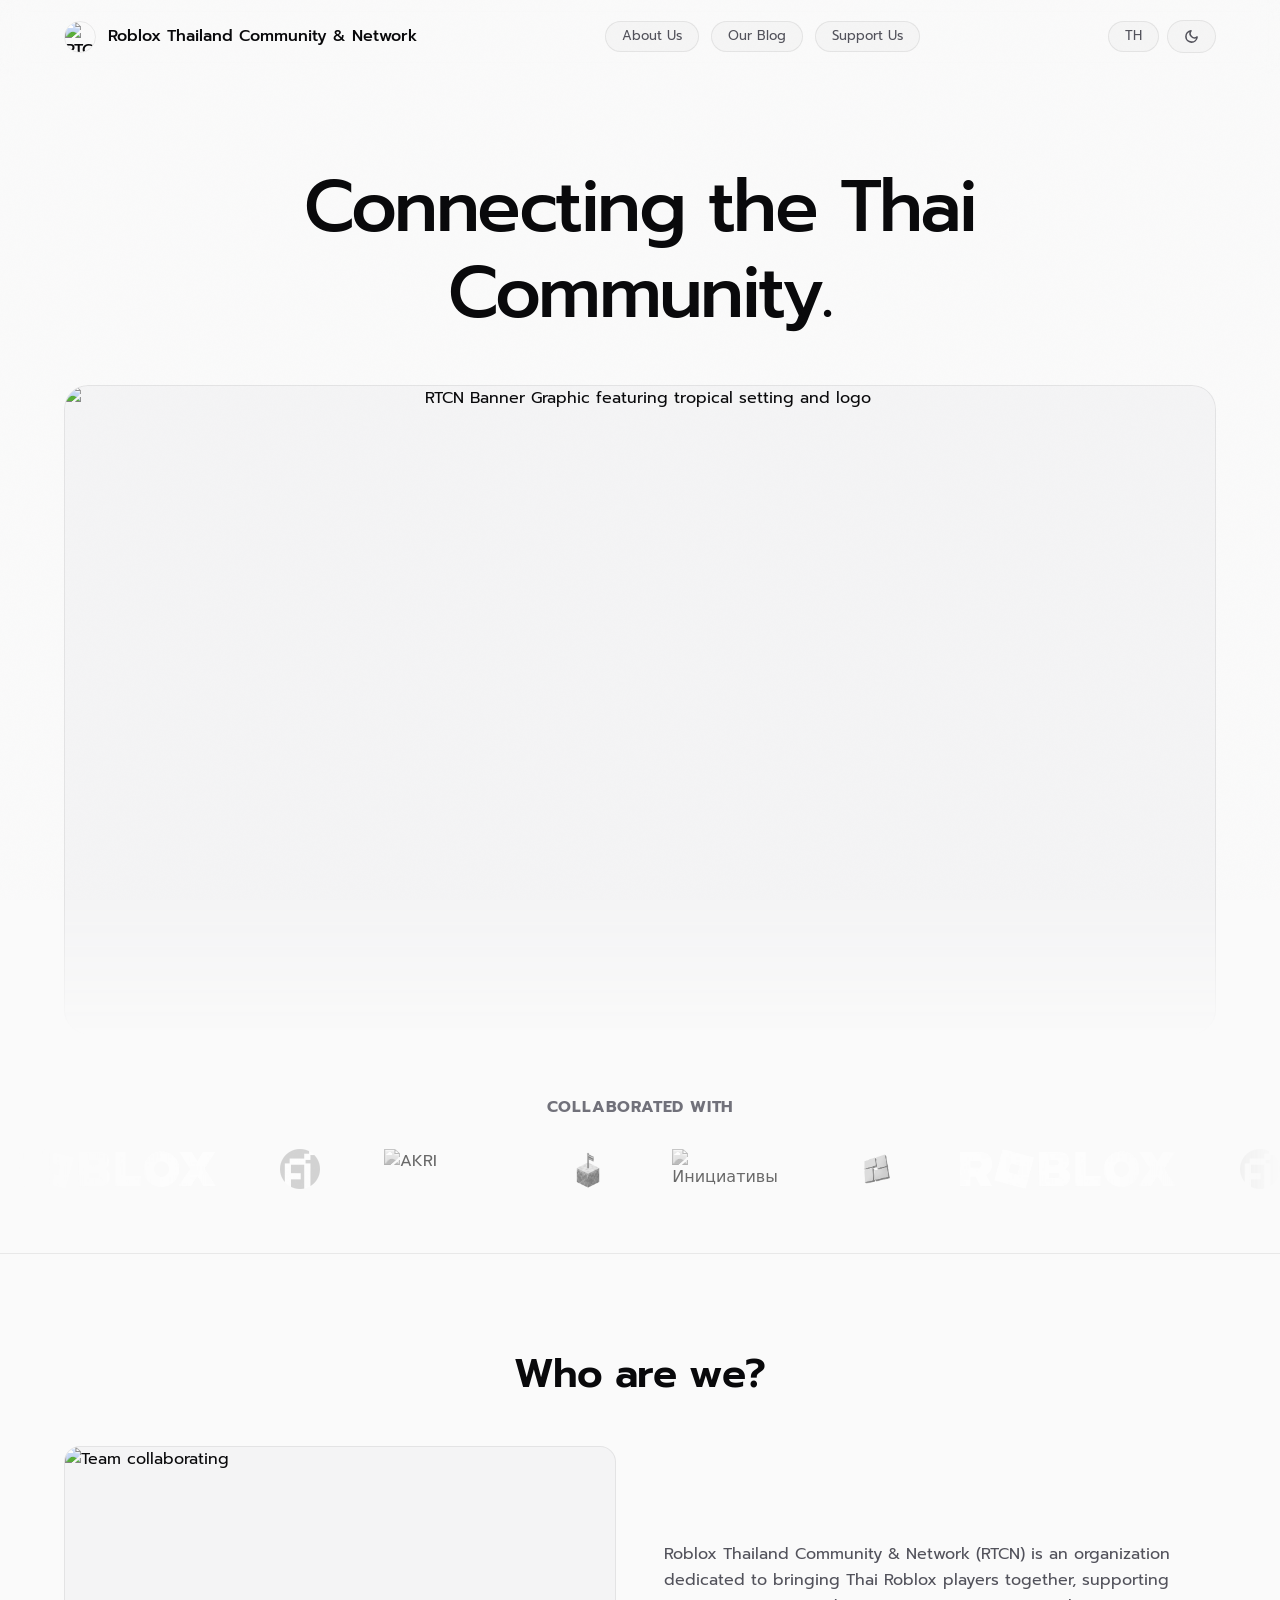
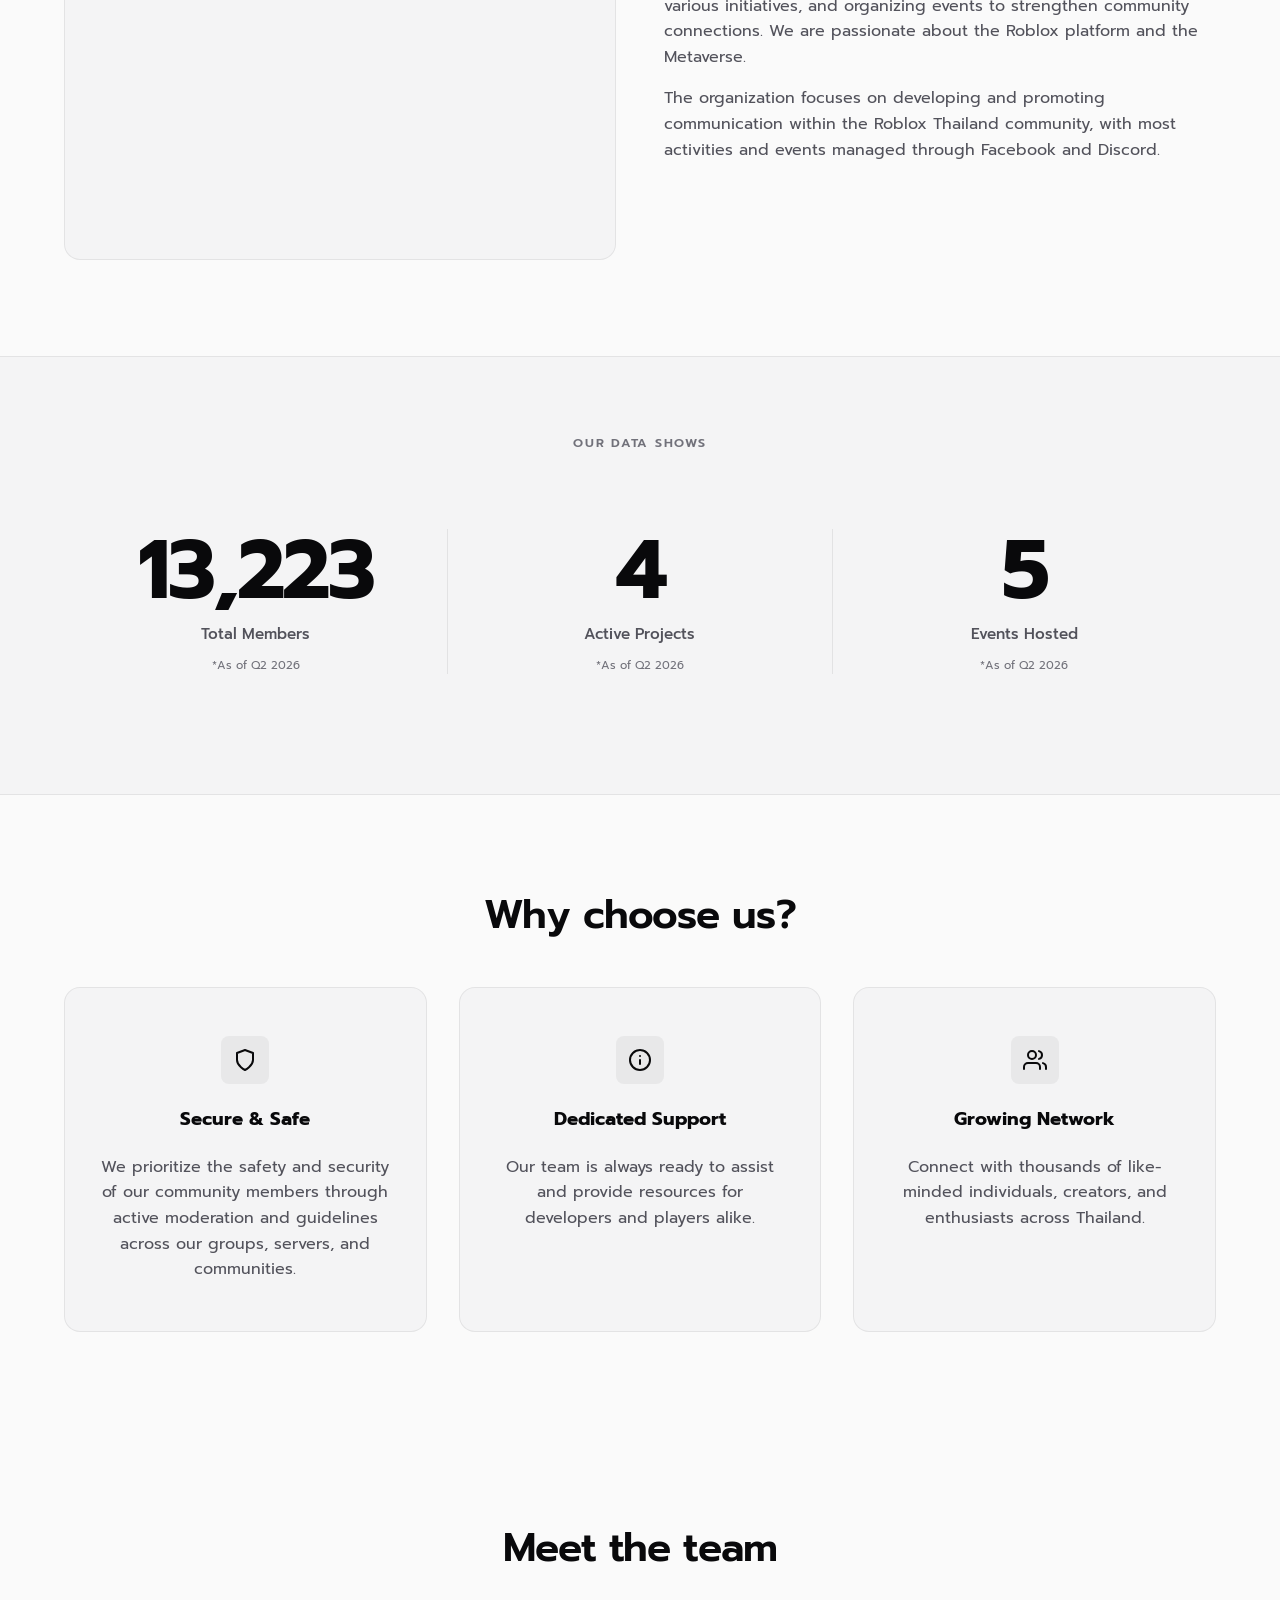
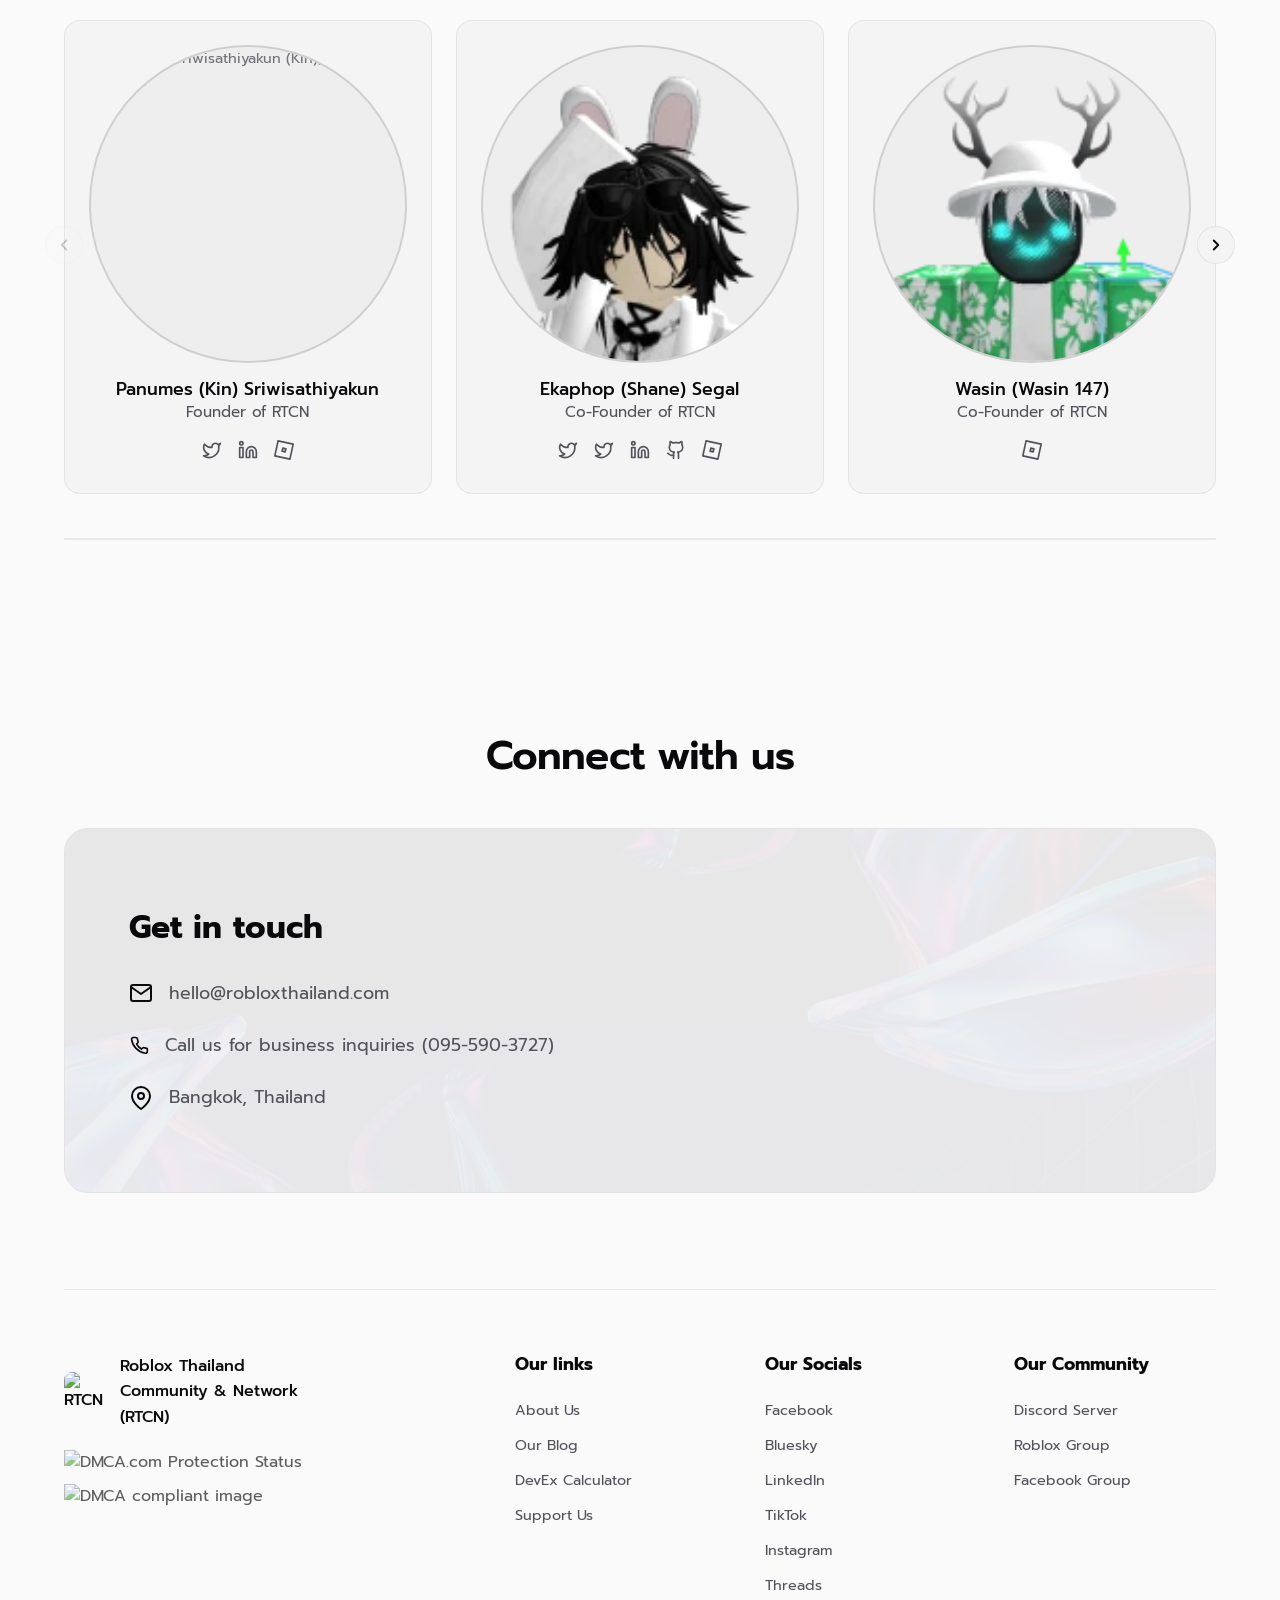
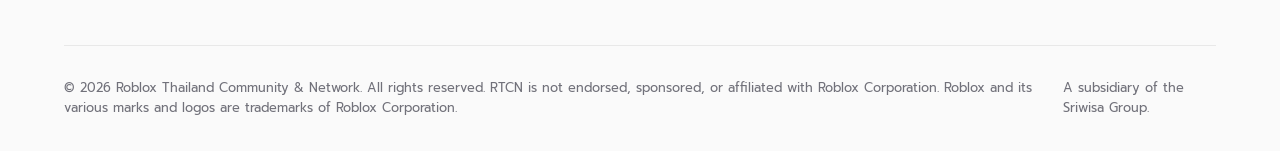
==== commit e4776e54: "Slight fixes to UI Ensured scrolling for team members work on Desktop." ====
--- a/index.html
+++ b/index.html
@@ -284,6 +284,10 @@
             <h2 class="section-title text-center" data-i18n="team-title">Meet the team</h2>
             
             <div class="carousel-container">
+                <!-- Desktop arrow buttons — hidden on mobile, shown ≥768px -->
+                <button class="carousel-btn carousel-btn--prev" aria-label="Previous team members" disabled>
+                    <svg xmlns="http://www.w3.org/2000/svg" width="18" height="18" fill="none" stroke="currentColor" stroke-linecap="round" stroke-linejoin="round" stroke-width="2.5" aria-hidden="true" viewBox="0 0 24 24"><path d="m15 18-6-6 6-6"/></svg>
+                </button>
                 <div class="carousel-track">
                     <!-- Team Card 1 -->
                     <article class="carousel-card">
@@ -388,6 +392,9 @@
                         </div>
                     </article> -->
                 </div>
+                <button class="carousel-btn carousel-btn--next" aria-label="Next team members">
+                    <svg xmlns="http://www.w3.org/2000/svg" width="18" height="18" fill="none" stroke="currentColor" stroke-linecap="round" stroke-linejoin="round" stroke-width="2.5" aria-hidden="true" viewBox="0 0 24 24"><path d="m9 18 6-6-6-6"/></svg>
+                </button>
             </div>
             
             <!-- Simple scroll progress bar replaces the old diamond indicators -->
--- a/css/style.css
+++ b/css/style.css
@@ -571,6 +571,14 @@
     object-fit: cover;
 }
 
+/* Combined selector — higher specificity than either class alone,
+   so circular shape always wins regardless of declaration order. */
+.card-image-placeholder.team-avatar {
+    border-radius: 50%;
+    border: 2px solid var(--border-hover);
+    border-style: solid;
+}
+
 .card-title {
     font-size: 1.1rem;
     font-weight: 500;
@@ -594,6 +602,46 @@
 
 .card-links a:hover {
     color: var(--fg);
+}
+
+/* ---- Desktop Navigation Arrows ---- */
+/* Hidden on mobile — touch/swipe handles it there.
+   Visible from 768px up where mouse users need a click target. */
+.carousel-btn {
+    display: none;
+    position: absolute;
+    top: calc(50% - 1.25rem); /* Vertically centred (account for bottom padding) */
+    transform: translateY(-50%);
+    z-index: 10;
+    width: 38px;
+    height: 38px;
+    border-radius: 50%;
+    border: 1px solid var(--border);
+    background: var(--surface);
+    color: var(--fg);
+    cursor: pointer;
+    align-items: center;
+    justify-content: center;
+    transition: background var(--transition-fast), border-color var(--transition-fast), opacity var(--transition-fast);
+    flex-shrink: 0;
+    padding: 0;
+}
+
+.carousel-btn:hover {
+    background: var(--surface-hover);
+    border-color: var(--border-hover);
+}
+
+.carousel-btn:disabled {
+    opacity: 0.2;
+    cursor: default;
+    pointer-events: none;
+}
+
+@media (min-width: 768px) {
+    .carousel-btn       { display: flex; }
+    .carousel-btn--prev { left: -19px;  }
+    .carousel-btn--next { right: -19px; }
 }
 
 /* ---- Scroll Progress Bar (replaces old diamond indicators) ---- */
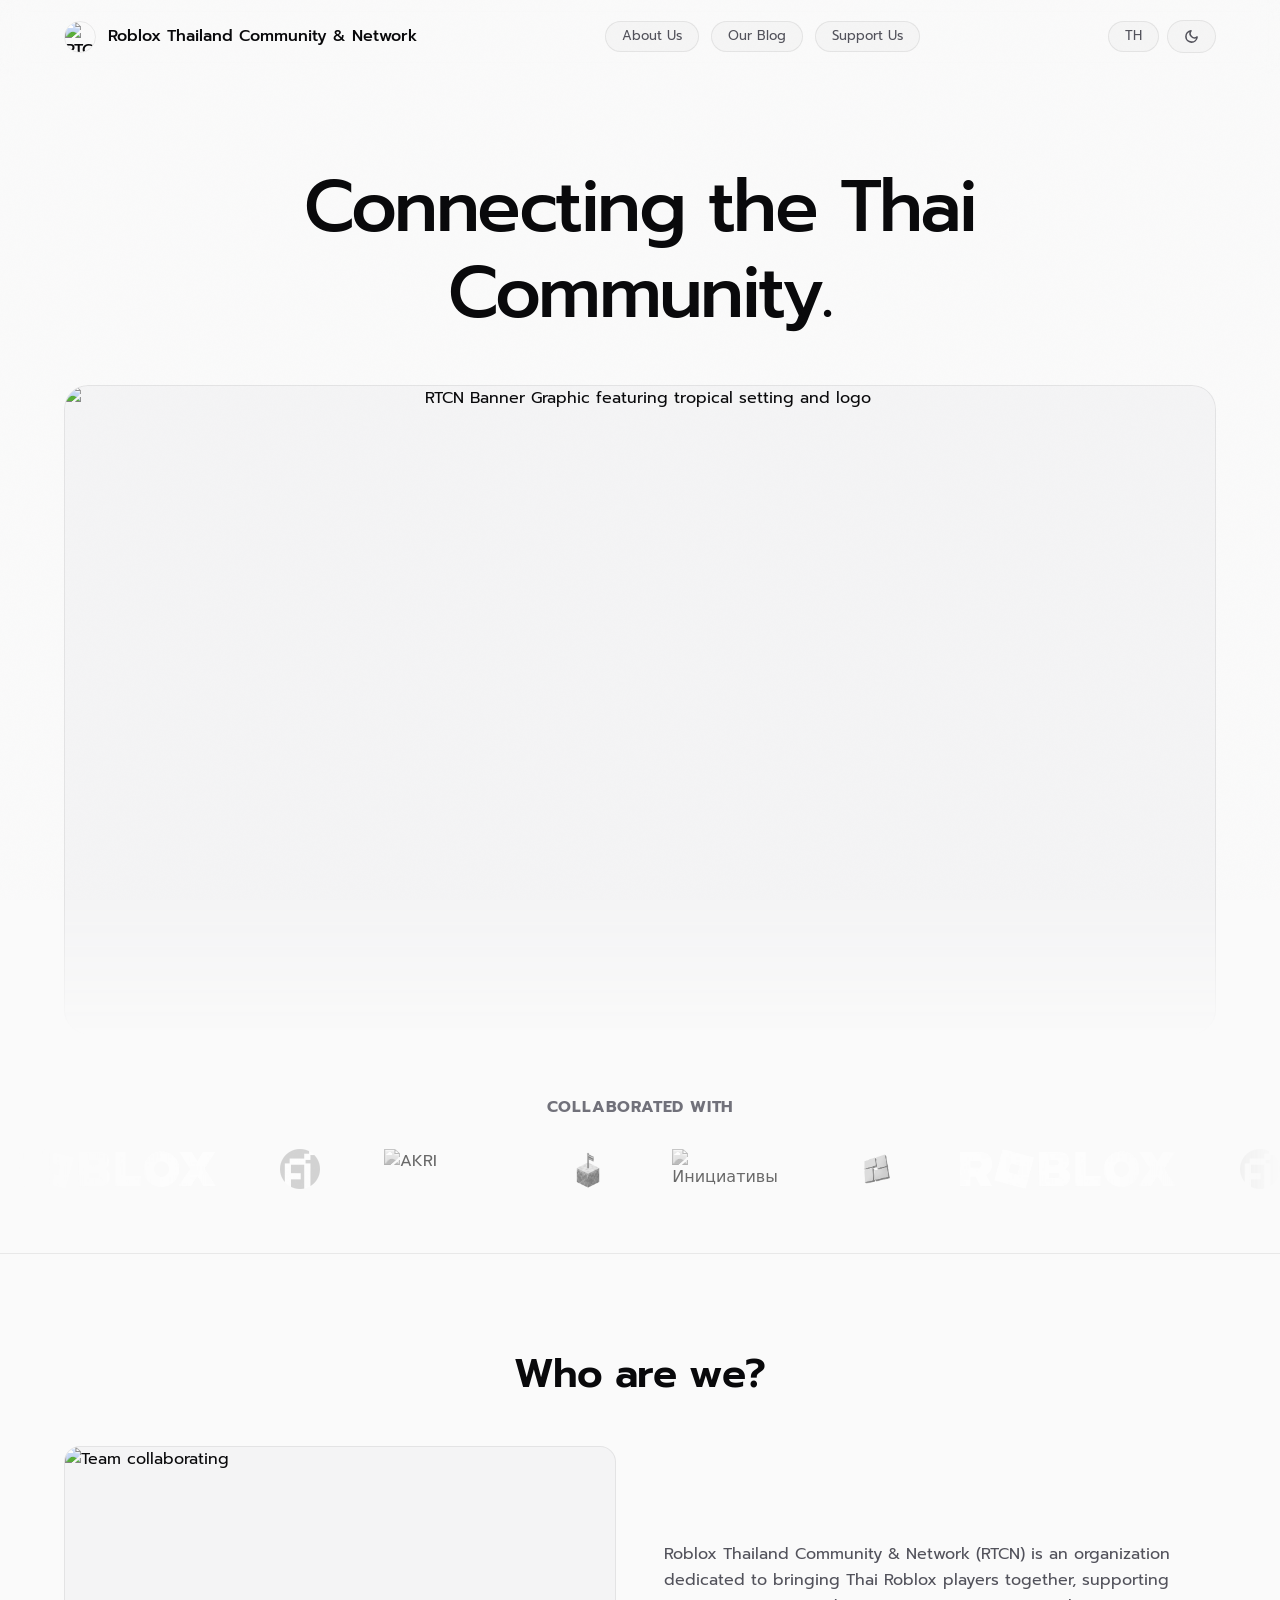
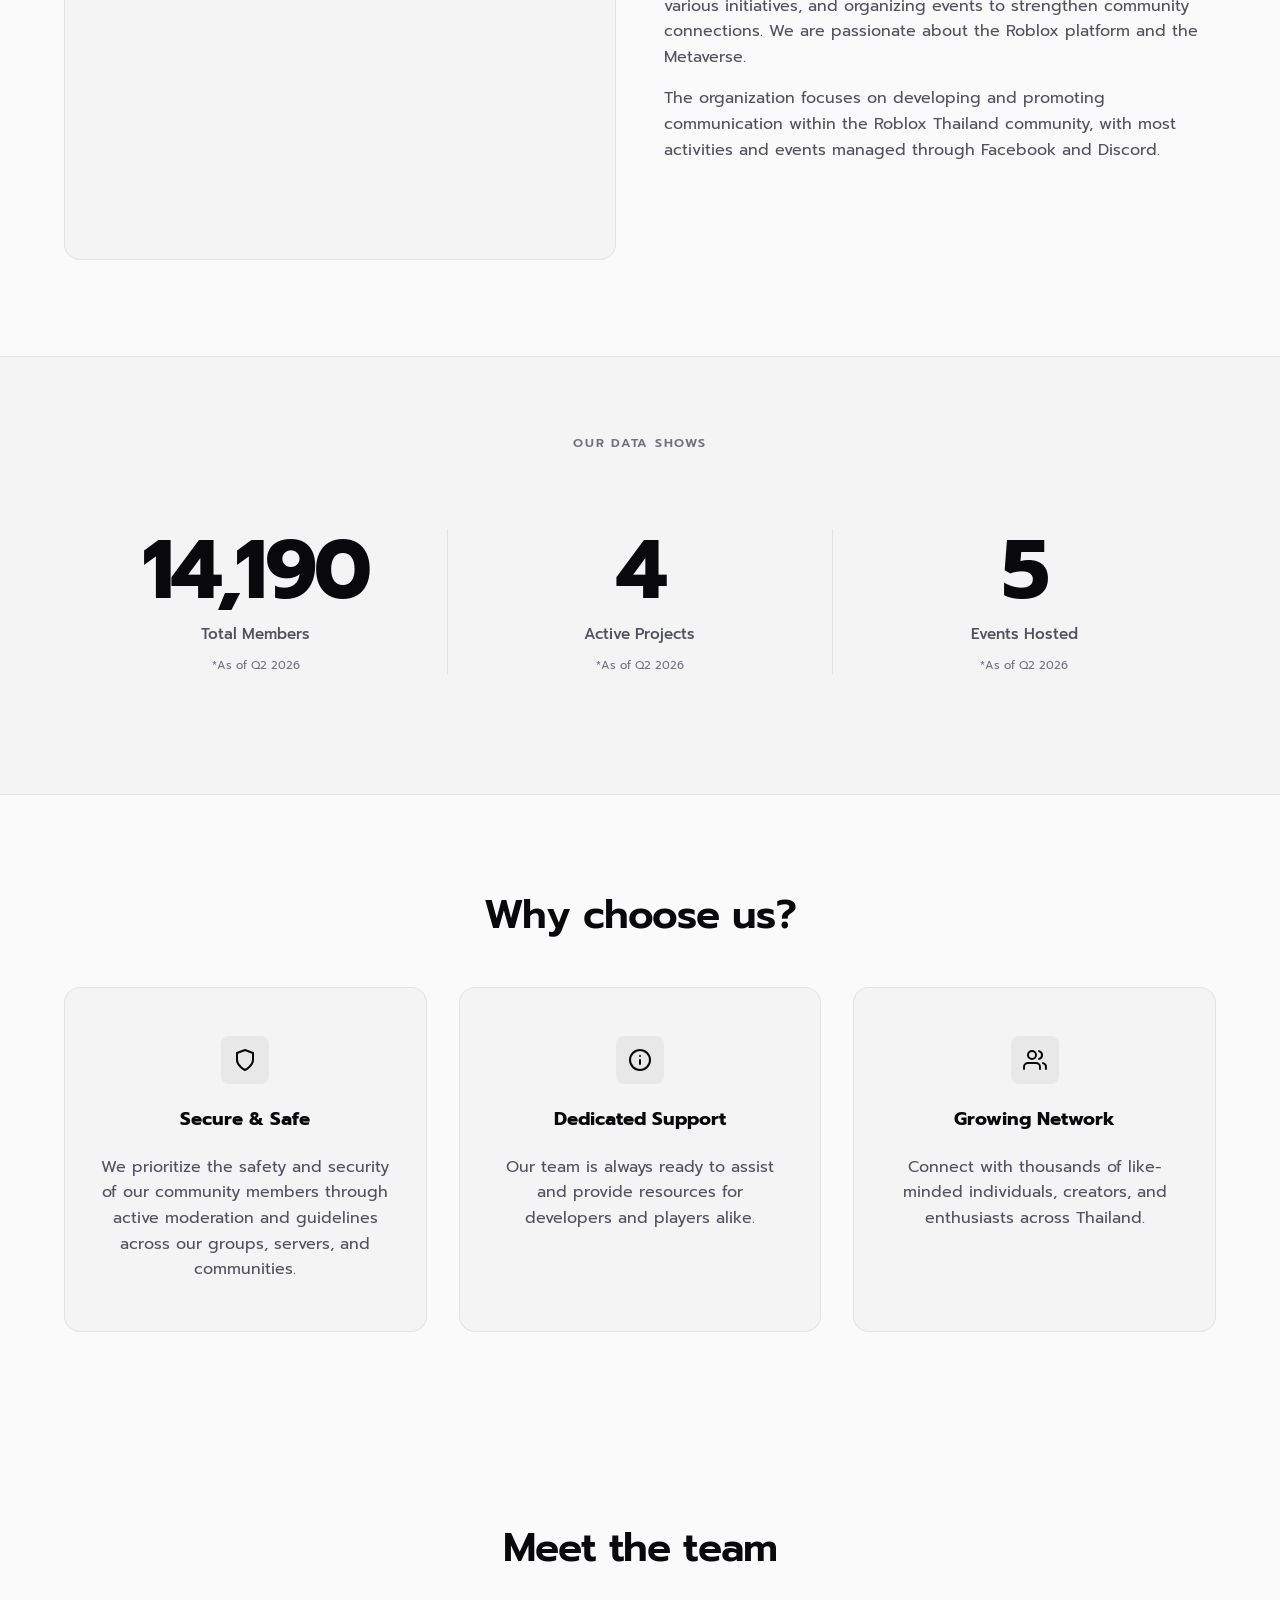
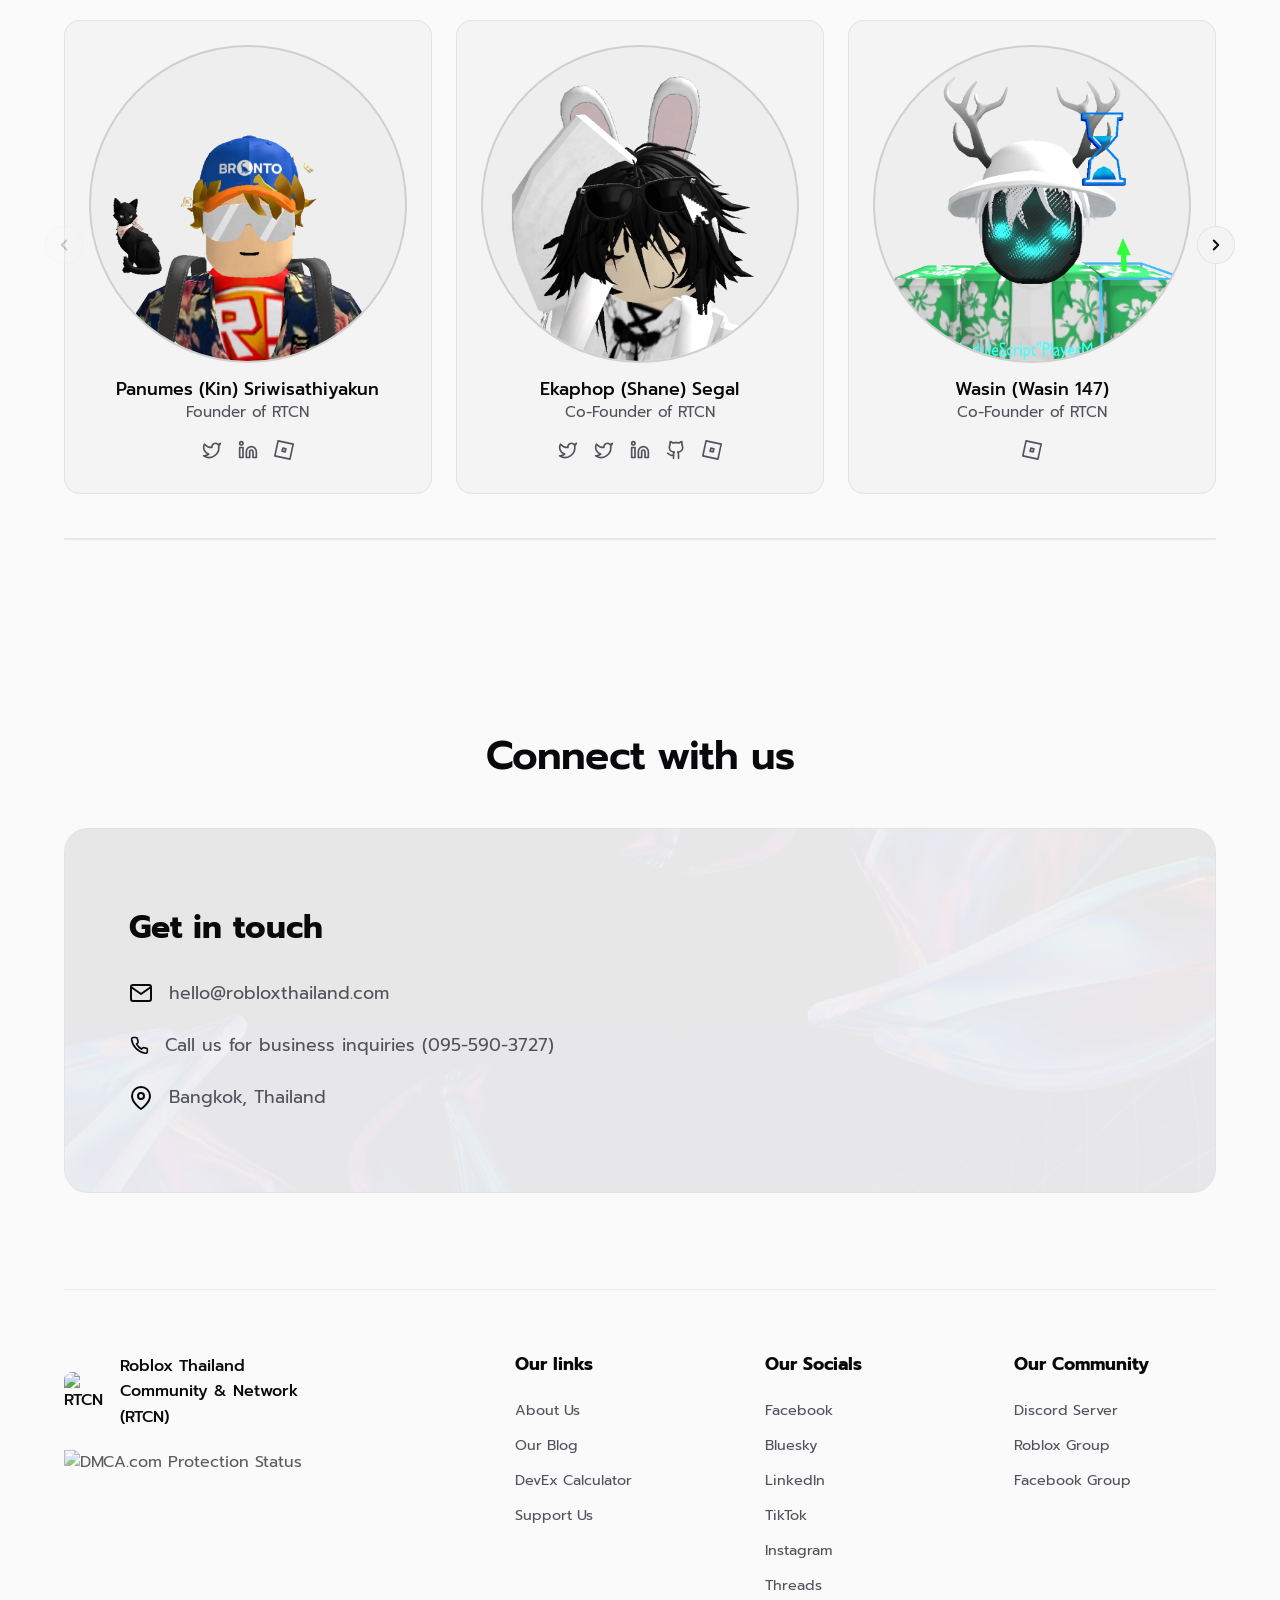
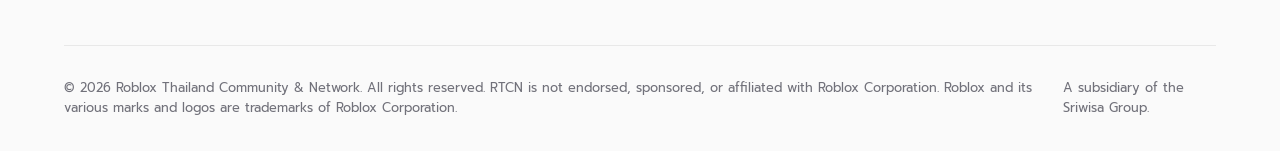
==== commit 8f8c053f: "Image quality upgrade and link changing - Changing team members image icons - Changing blog link to " ====
--- a/index.html
+++ b/index.html
@@ -84,7 +84,7 @@
             <div class="nav-links">
                 <!-- Navigation Links -->
                 <a href="#about" class="btn-link" data-i18n="nav-about">About Us</a>
-                <a href="https://www.robloxthailand.com/blog" class="btn-link" data-i18n="nav-blog">Our Blog</a>
+                <a href="https://robloxthailand.substack.com?utm_source=rtcnsite&utm_medium=web" class="btn-link" data-i18n="nav-blog">Our Blog</a>
                 <a href="https://donate.robloxthailand.com/roblox" class="btn-link" data-i18n="nav-donate">Support Us</a>
                 <!-- <a href="https://www.robloxthailand.com/#events" class="btn-link">Events</a> -->
             </div>
@@ -346,11 +346,12 @@
                     <article class="carousel-card">
                         <img src="/assets/team-images/nadol.webp" alt="Kochakarn Srinoi (Kan), Fourth team member" class="card-image-placeholder team-avatar" loading="lazy" decoding="async">
                         <div class="text-center">
-                            <h3 class="card-title">Kochakarn (Kan) Srinoi</h3>
+                            <h3 class="card-title">Kochakarn (Kran) Srinoi</h3>
                             <p class="card-desc" data-i18n="role-dev-rel">Head of Developer Relations</p>
                         </div>
                         <div class="card-links" style="justify-content: center;">
                             <a href="https://www.instagram.com/ken_kingx1x" target="_blank" rel="noopener noreferrer" aria-label="Instagram"><svg xmlns="http://www.w3.org/2000/svg" width="20" height="20" fill="none" stroke="currentColor" stroke-linecap="round" stroke-linejoin="round" stroke-width="2" aria-hidden="true" viewBox="0 0 24 24"><rect width="20" height="20" x="2" y="2" rx="5" ry="5"/><path d="M16 11.37A4 4 0 1 1 12.63 8 4 4 0 0 1 16 11.37m1.5-4.87h.01"/></svg></a>
+                            <a href="https://www.roblox.com/users/3535090509/profile" target="_blank" rel="noopener noreferrer" aria-label="Roblox"><svg xmlns="http://www.w3.org/2000/svg" width="20" height="20" fill="none" stroke="currentColor" stroke-linecap="round" stroke-linejoin="round" stroke-width="2" aria-hidden="true" viewBox="0 0 24 24"><path d="M4.9 1 1 19.1 19.1 23 23 4.9z"/><path d="m13.4 14.3-3.7-.9.9-3.7 3.7.9z"/></svg></a>
                         </div>
                     </article>
 
@@ -377,6 +378,7 @@
                         </div>
                         <div class="card-links" style="justify-content: center;">
                             <a href="https://www.instagram.com/as_lam.08" target="_blank" rel="noopener noreferrer" aria-label="Instagram"><svg xmlns="http://www.w3.org/2000/svg" width="20" height="20" fill="none" stroke="currentColor" stroke-linecap="round" stroke-linejoin="round" stroke-width="2" aria-hidden="true" viewBox="0 0 24 24"><rect width="20" height="20" x="2" y="2" rx="5" ry="5"/><path d="M16 11.37A4 4 0 1 1 12.63 8 4 4 0 0 1 16 11.37m1.5-4.87h.01"/></svg></a>
+                            <a href="https://www.roblox.com/users/1805120594/profile" target="_blank" rel="noopener noreferrer" aria-label="Roblox"><svg xmlns="http://www.w3.org/2000/svg" width="20" height="20" fill="none" stroke="currentColor" stroke-linecap="round" stroke-linejoin="round" stroke-width="2" aria-hidden="true" viewBox="0 0 24 24"><path d="M4.9 1 1 19.1 19.1 23 23 4.9z"/><path d="m13.4 14.3-3.7-.9.9-3.7 3.7.9z"/></svg></a>
                         </div>
                     </article>
 
@@ -471,9 +473,6 @@
                         <img src ="https://images.dmca.com/Badges/dmca_protected_sml_120n.png?ID=2a9f81b4-9181-4334-9cfa-f34ccc3b94a5" alt="DMCA.com Protection Status" loading="lazy" decoding="async" />
                     </a>
                     <script src="https://images.dmca.com/Badges/DMCABadgeHelper.min.js"></script>
-                    <a href="https://www.dmca.com/compliance/www.robloxthailand.com" title="DMCA Compliance information for www.robloxthailand.com">
-                        <img src="https://www.dmca.com/img/dmca-compliant-grayscale.png" alt="DMCA compliant image" loading="lazy" decoding="async" />
-                    </a>
                 </div>
             </div>
 
@@ -481,7 +480,7 @@
                 <h4 data-i18n="footer-links">Our links</h4>
                 <div class="footer-links">
                     <a href="#about" data-i18n="footer-about">About Us</a>
-                    <a href="https://www.robloxthailand.com/blog" data-i18n="footer-blog">Our Blog</a>
+                    <a href="https://robloxthailand.substack.com?utm_source=rtcnsite&utm_medium=web" data-i18n="footer-blog">Our Blog</a>
                     <a href="https://www.robloxthailand.com/devex" data-i18n="footer-devex">DevEx Calculator</a>
                     <a href="https://donate.robloxthailand.com/roblox" data-i18n="footer-donate">Support Us</a>
                     <!-- <a href="https://www.robloxthailand.com/events">Events</a>
